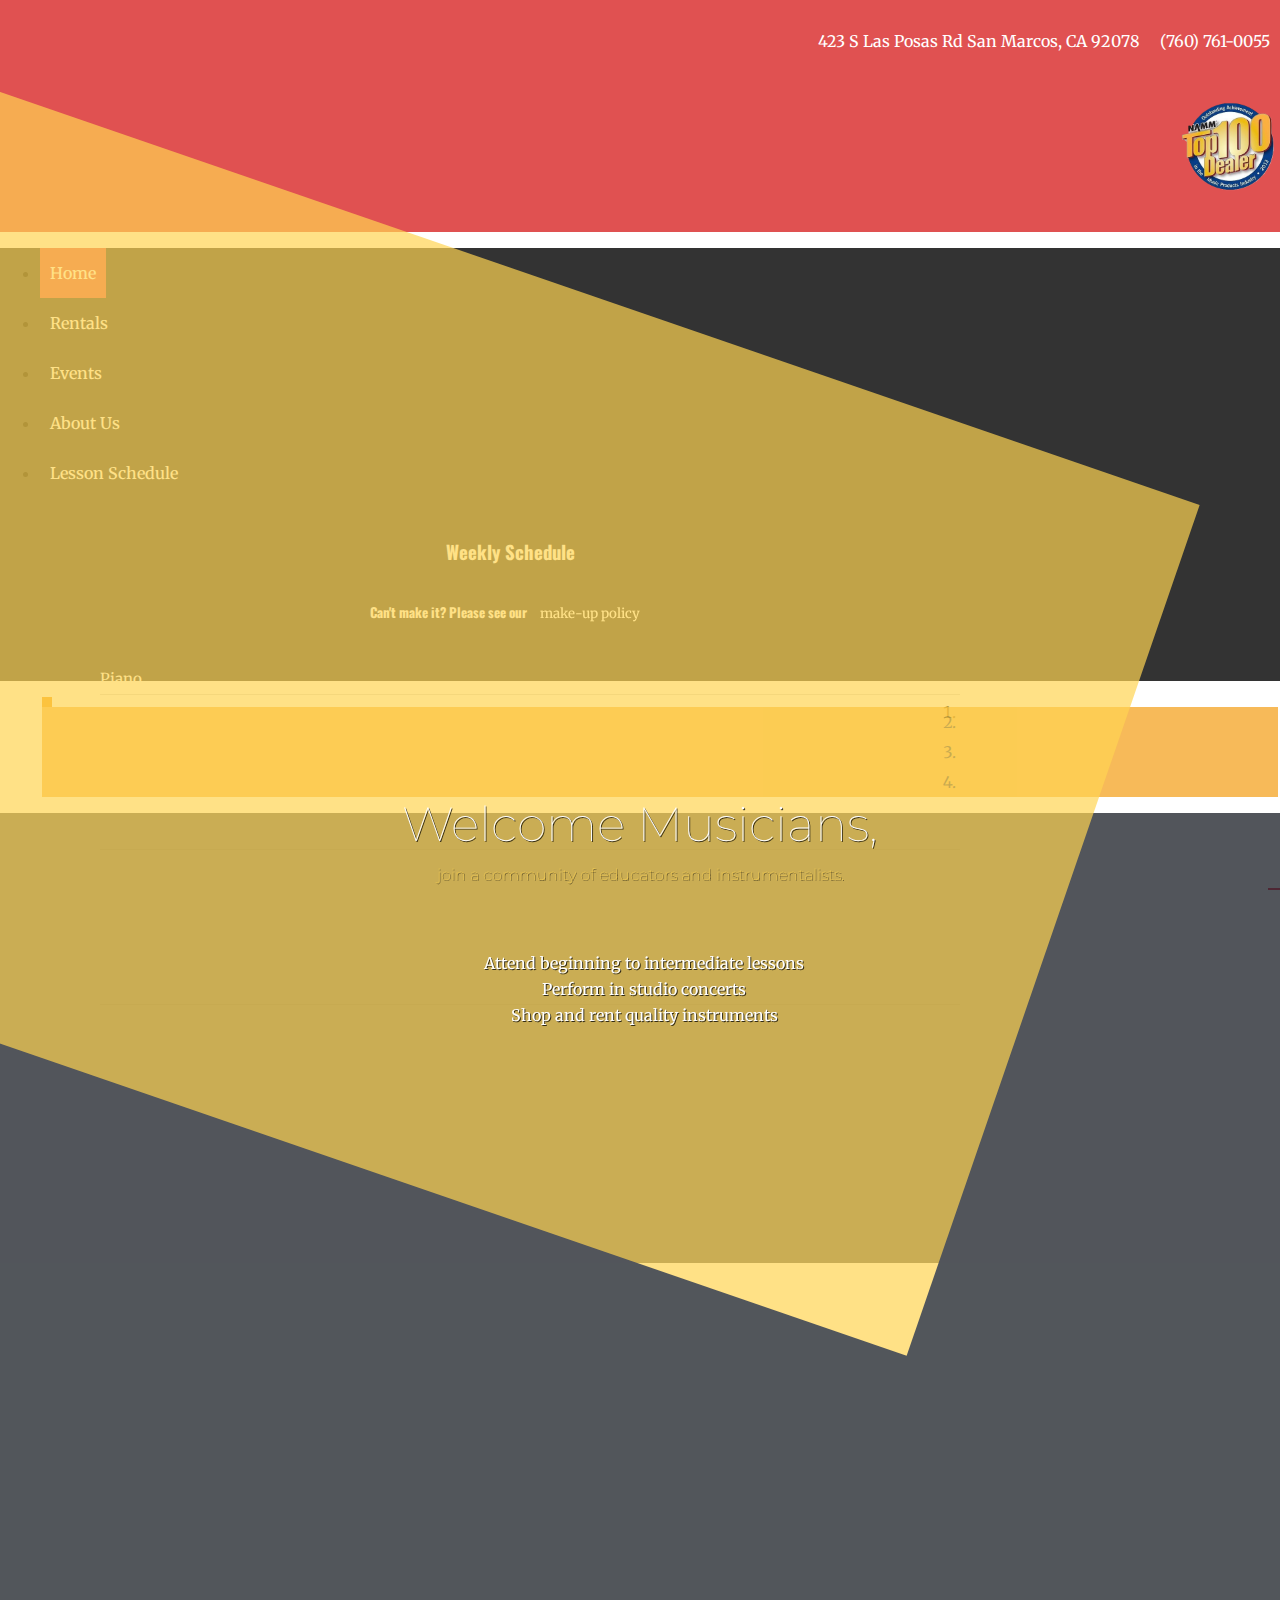
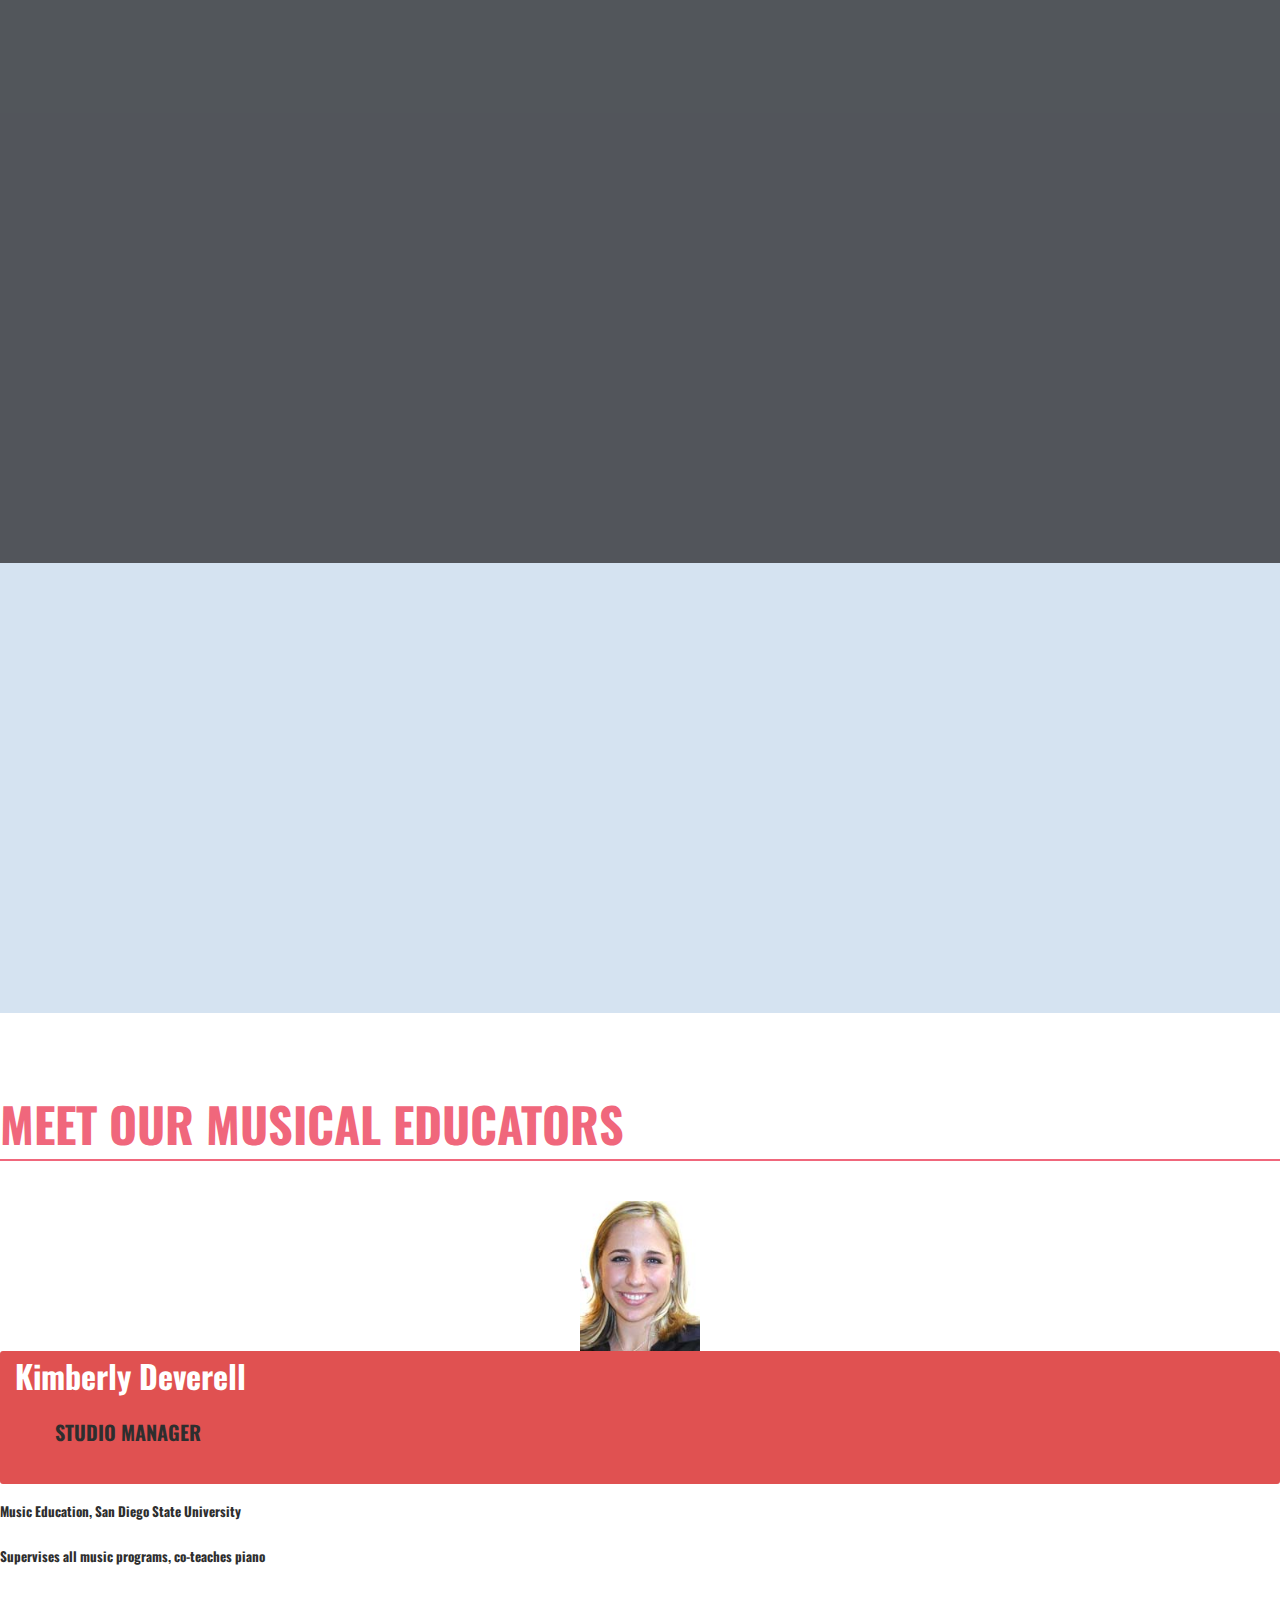
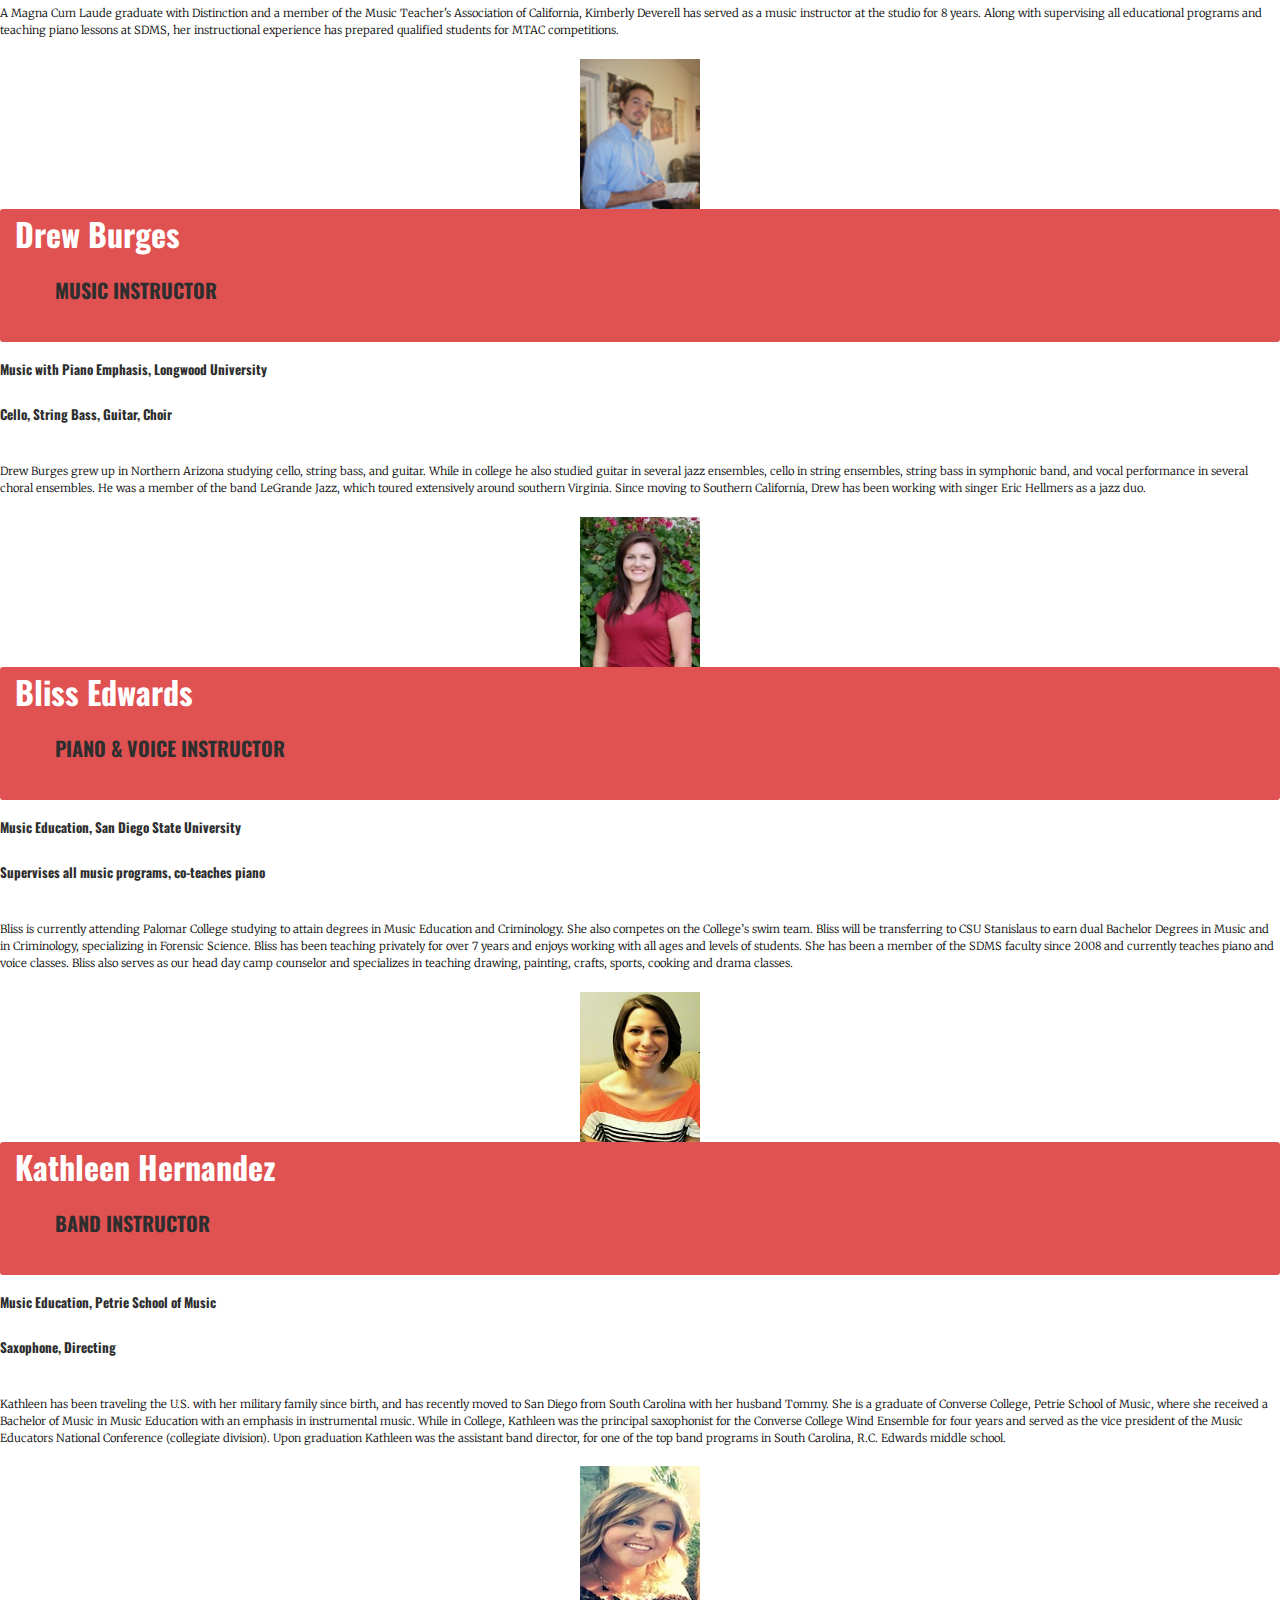
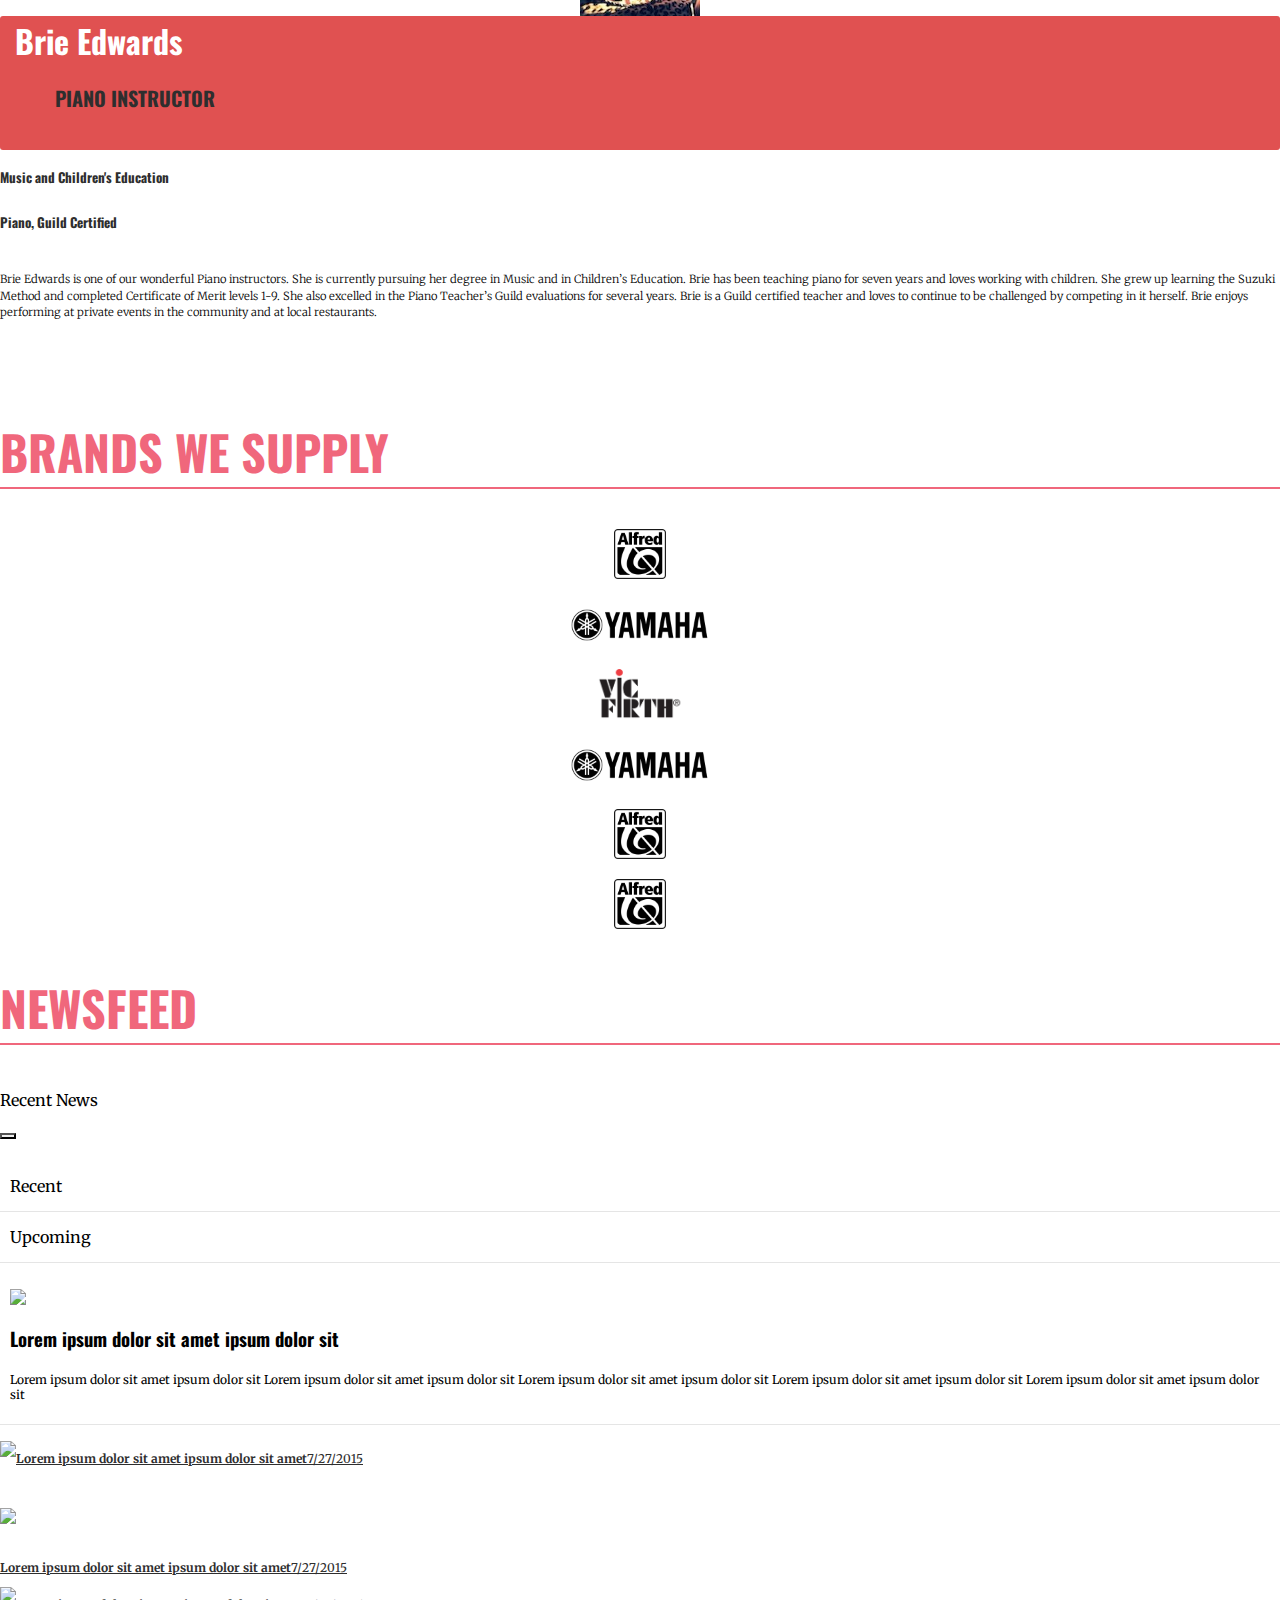
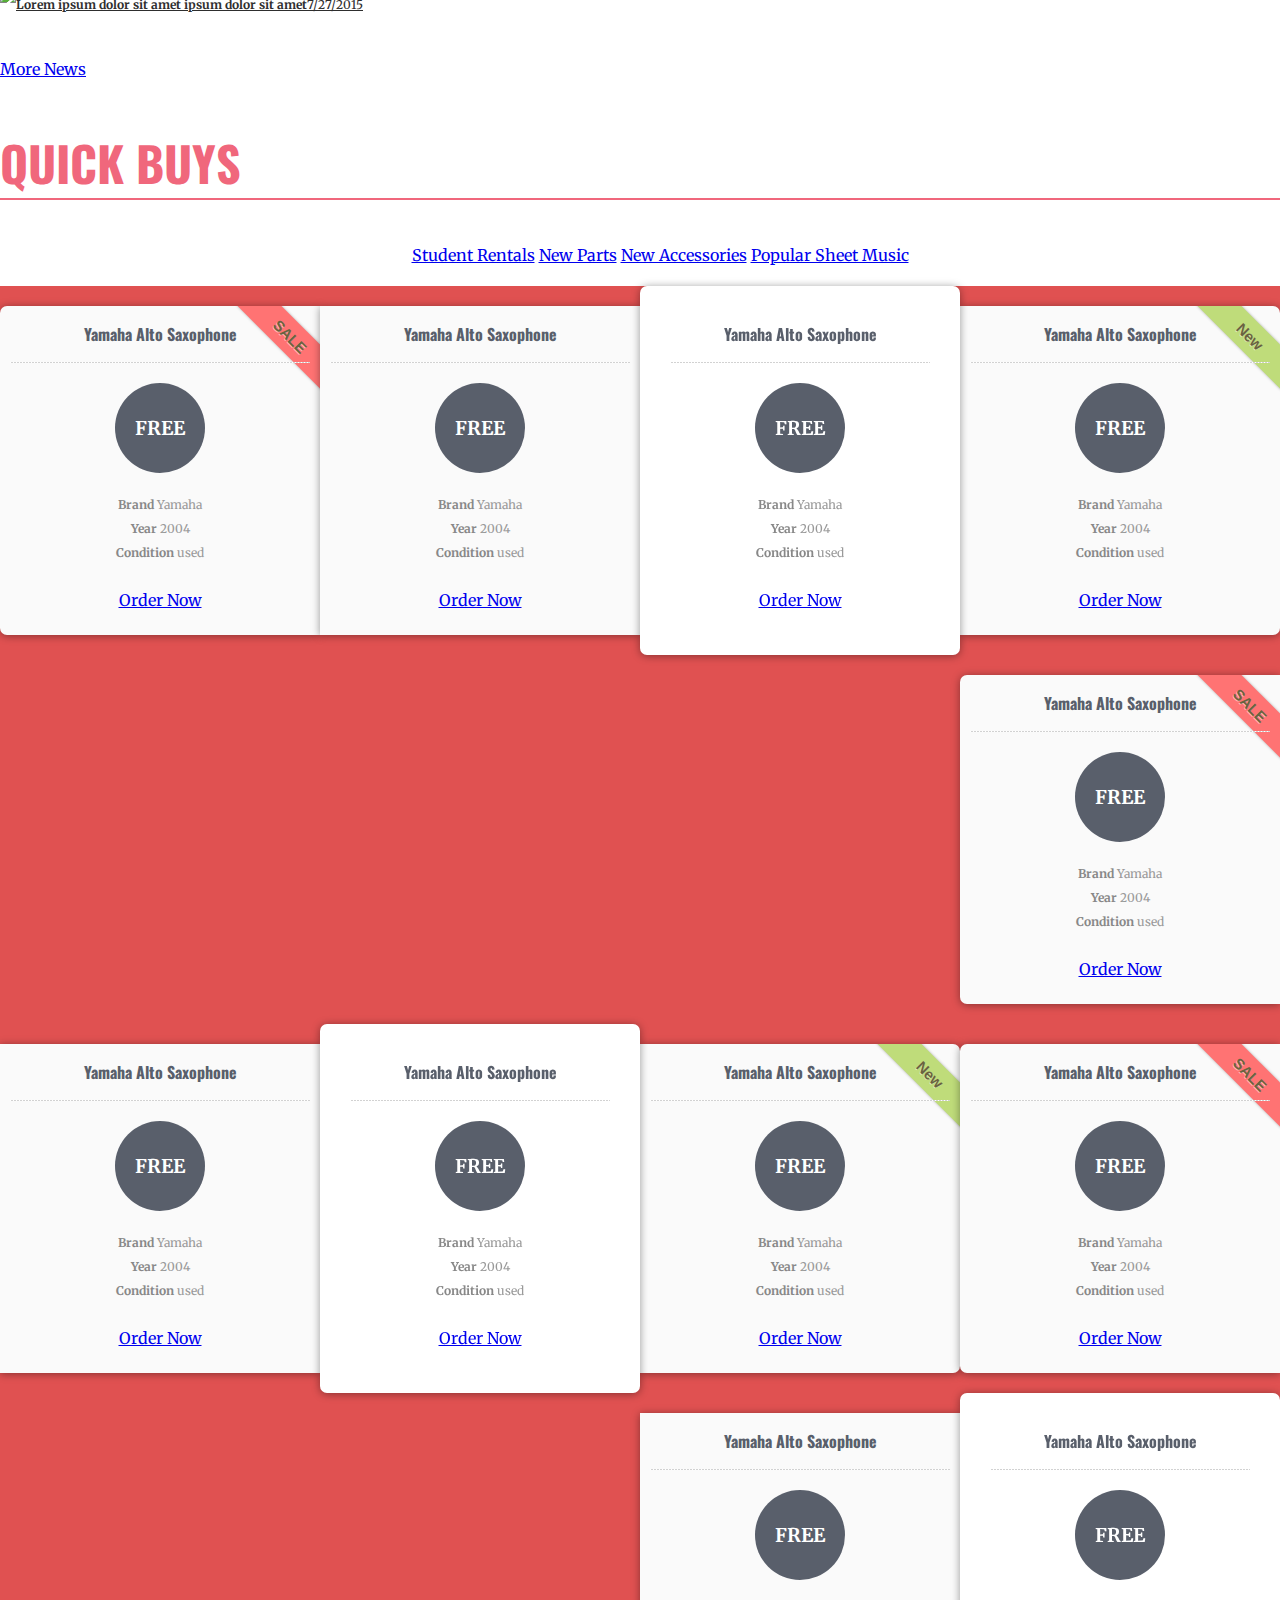
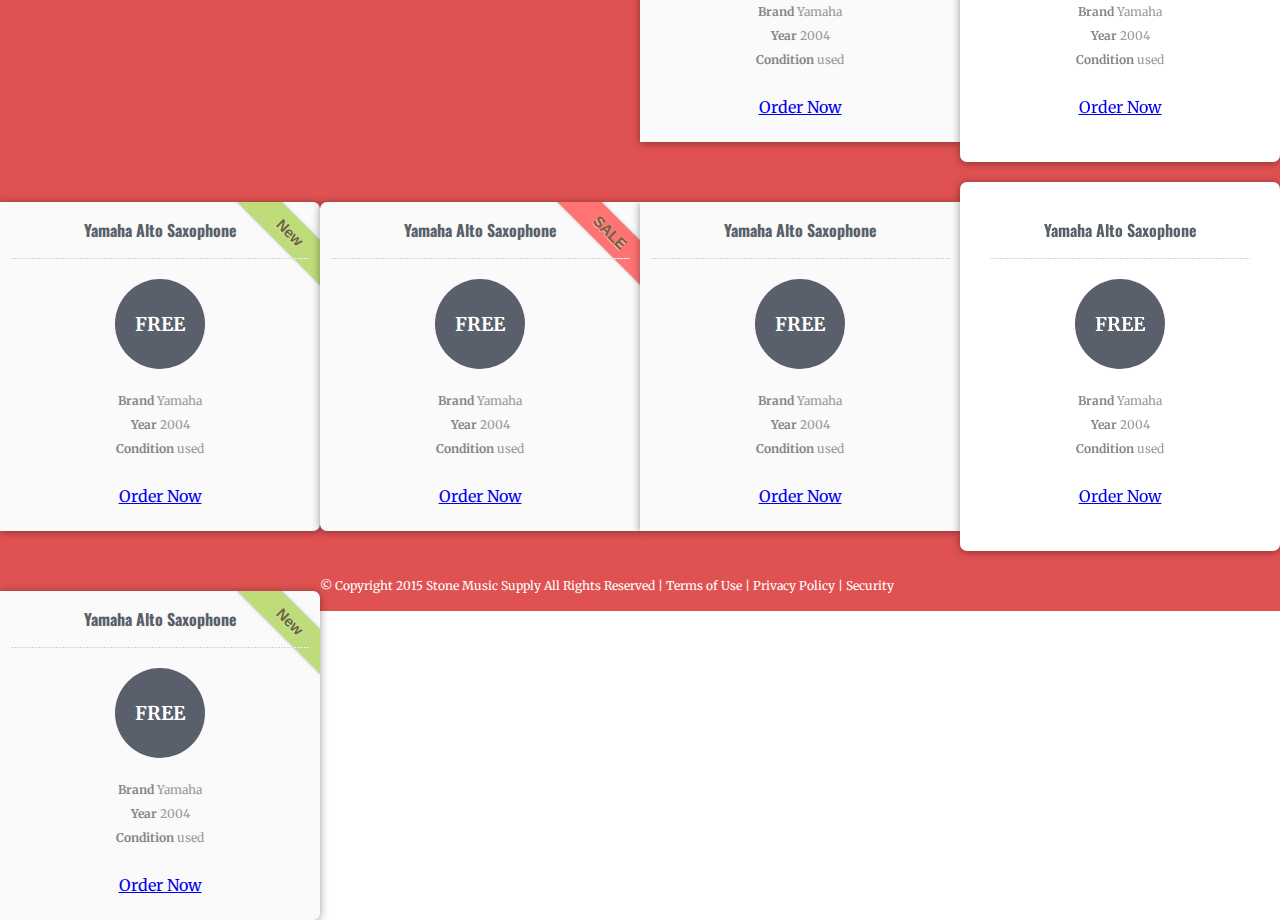
==== index.html @ 26d6b482 "educator responsiveness" ====
<!DOCTYPE html>
<html>
<head>
    <meta charset="utf-8" />
    <meta name="viewport" content="width=device-width, initial-scale=1, maximum-scale=1" />
    <meta name="description" content="" />
    <meta name="author" content="" />
    <!--[if IE]>
        <meta http-equiv="X-UA-Compatible" content="IE=edge,chrome=1">
        <![endif]-->
    <title>San Diego Music Supply</title>
    <!-- BOOTSTRAP CORE STYLE  -->
    <link href="css/bootstrap.css" rel="stylesheet" />
    <!-- FONT AWESOME ICONS  -->
    <link href="css/font-awesome.css" rel="stylesheet" />
    <!-- CUSTOM STYLE  -->
    <link href="css/style.css" rel="stylesheet" />
    <link href="css/main.css" rel="stylesheet"/>
    <link href='http://fonts.googleapis.com/css?family=Oswald|Merriweather:400,900,700,300,300italic' rel='stylesheet' type='text/css'>
     <!-- HTML5 Shiv and Respond.js for IE8 support of HTML5 elements and media queries -->
    <!-- WARNING: Respond.js doesn't work if you view the page via file:// -->
    <!--[if lt IE 9]>
        <script src="https://oss.maxcdn.com/libs/html5shiv/3.7.0/html5shiv.js"></script>
        <script src="https://oss.maxcdn.com/libs/respond.js/1.4.2/respond.min.js"></script>
    <![endif]-->
</head>
<body>
    <header>
        <div class="container">
            <div class="row">
                <div class="col-md-12 topnav">
                    <p>423 S Las Posas Rd San Marcos, CA 92078 &nbsp;&nbsp;&nbsp;&nbsp;(760) 761-0055</p>
                </div>

            </div>
        </div>
    </header>
    <!-- HEADER END-->
    <div class="navbar navbar-inverse set-radius-zero">
        <div class="container">
            <div class="navbar-header">
                <button type="button" class="navbar-toggle collapsed" data-toggle="collapse" data-target=".navbar-collapse">
                    <span class="icon-bar"></span>
                    <span class="icon-bar"></span>
                    <span class="icon-bar"></span>
                </button>
                <a class="navbar-brand text-center" href="index.html">Stone<br> Music Supply </a>
                <a class="navbar-brand mobile" href="index.html">Stone Music Supply</a>
            </div>
                <img src="img/top100.png" class="top100"/>
        </div>
    </div>
    <!-- LOGO HEADER END-->
    <section class="menu-section" data-spy="affix" data-offset-top="900">
        <div class="container">
            <div class="row">
                <div class="col-md-12">
                    <div class="navbar-collapse collapse ">
                        <ul id="menu-top" class="nav navbar-nav navbar-right">
                            <li><a class="menu-top-active" href="index.html">Home</a></li>
                            <li><a href="">Rentals</a></li>
                            <li><a href="">Events</a></li>
                             <li><a href="about.html">About Us</a></li>
                            <li id="scheduleLink" class="dropdown"><a href="" class="dropdown-toggle" data-toggle="dropdown">Lesson Schedule</a>
                              <ul class="dropdown-menu mega-menu">
                                <h3>Weekly Schedule</h3>
                                <h5>Can't make it? Please see our <span><a href="">make-up policy</a></h5>
                                  <li class="col-md-4 col-sm-6 col-xs-6">
                                  <ul>
                                      <li class="nav-header">Piano</li>
                                      <li>Monday: 3:00-4:00pm, 4:00-5:00pm</li>
                                      <li>Monday: 3:00-4:00pm, 4:00-5:00pm</li>
                                      <li>Monday: 3:00-4:00pm, 4:00-5:00pm</li>
                                      <li>Monday: 3:00-4:00pm, 4:00-5:00pm</li>
                                      <li>Monday: 3:00-4:00pm, 4:00-5:00pm</li>
                                      <li>Monday: 3:00-4:00pm, 4:00-5:00pm</li>
                                      <li>Monday: 3:00-4:00pm, 4:00-5:00pm</li>
                                  </ul>
                                  </li>    
                          
                                  <li class="col-md-4 col-sm-6 col-xs-6">
                                  <ul>
                                      <li class="nav-header">Piano</li>
                                      <li>Monday: 3:00-4:00pm, 4:00-5:00pm</li>
                                      <li>Monday: 3:00-4:00pm, 4:00-5:00pm</li>
                                      <li>Monday: 3:00-4:00pm, 4:00-5:00pm</li>
                                      <li>Monday: 3:00-4:00pm, 4:00-5:00pm</li>
                                      <li>Monday: 3:00-4:00pm, 4:00-5:00pm</li>
                                      <li>Monday: 3:00-4:00pm, 4:00-5:00pm</li>
                                      <li>Monday: 3:00-4:00pm, 4:00-5:00pm</li>
                                  </ul>
                                  </li> 

                                  <li class="col-md-4 col-sm-6 col-xs-6">
                                  <ul>
                                      <li class="nav-header">Piano</li>
                                      <li>Monday: 3:00-4:00pm, 4:00-5:00pm</li>
                                      <li>Monday: 3:00-4:00pm, 4:00-5:00pm</li>
                                      <li>Monday: 3:00-4:00pm, 4:00-5:00pm</li>
                                      <li>Monday: 3:00-4:00pm, 4:00-5:00pm</li>
                                      <li>Monday: 3:00-4:00pm, 4:00-5:00pm</li>
                                      <li>Monday: 3:00-4:00pm, 4:00-5:00pm</li>
                                      <li>Monday: 3:00-4:00pm, 4:00-5:00pm</li>
                                  </ul>
                                  </li> 
                                
                              </ul><!-- dropdown-menu -->
                            </li>
                        </ul>
                    </div>
                </div>

            </div>
        </div>
    </section>
    <!-- MENU SECTION END-->
    <!-- CAROUSEL  -->
    <div class="carousel fade-carousel slide" data-ride="carousel" data-interval="4000" id="bs-carousel">
      <!-- Overlay -->
      <!-- <div class="overlay"></div> -->

      <!-- Indicators -->
      <ol class="carousel-indicators">
        <li data-target="#bs-carousel" data-slide-to="0" class="active"></li>
        <li data-target="#bs-carousel" data-slide-to="1"></li>
        <li data-target="#bs-carousel" data-slide-to="2"></li>
        <li data-target="#bs-carousel" data-slide-to="3"></li>
      </ol>
      
      <!-- Wrapper for slides -->
      <div class="carousel-inner">
        <div class="item slides active">
          <div class="overlay"></div>
          <div class="slide-1"></div>
          <div class="hero">
            <hgroup class="we">
              <h1>Welcome Musicians,</h1>
              <h4>join a community of educators and instrumentalists.</h4><br>
              <div class="welcome">
                <p><span class="glyphicon glyphicon-menu-right"></span>&nbsp;&nbsp;Attend beginning to intermediate lessons</p>
                <p><span class="glyphicon glyphicon-menu-right"></span>&nbsp;&nbsp;Perform in studio concerts</p>
                <p><span class="glyphicon glyphicon-menu-right"></span>&nbsp;&nbsp;Shop and rent quality instruments</p>
              </div>
            </hgroup>
          </div>
        </div>

        <div class="item slides">
          <div class="overlay"><div class="overlay2"></div> </div>

          <div class="slide-3"></div>
          <div class="hero">        
            <hgroup>
                <br>
                <h1 id="quality">Quality Products<br>& Services</h1>  
                <div>
                  <p class="quality"><span class="glyphicon glyphicon-menu-right"></span>&nbsp;&nbsp;Beginner to Professional Instruments</p>
                  <p class="quality"><span class="glyphicon glyphicon-menu-right"></span>&nbsp;&nbsp;Hundreds of Parts, Accessories, and Sheet Music</p>
                  <p class="quality"><span class="glyphicon glyphicon-menu-right"></span>&nbsp;&nbsp;Repair Services</p>
                  <p class="quality"><span class="glyphicon glyphicon-menu-right"></span>&nbsp;&nbsp;Group and Private Lessons</p>
                </div>
            </hgroup>
            <!-- <button class="btn btn-hero btn-lg btn-shop" role="button" href="https://www.reedsforless.com/">Shop</button> -->
          </div>
        </div>

        <div class="item slides">
          <div class="overlay"></div>
          <div class="slide-2"></div>
          <div class="hero">        
            <hgroup>
                <h1 id ="started">Let's Get You Started</h1>        
            </hgroup> 
            <div class="start-btn">      
              <button class="btn btn-hero btn-lg" role="button" href="#" id="yellow">New Products</button>
              <button class="btn btn-hero btn-lg" role="button" href="#" id="lt-red">Rentals</button>
              <button class="btn btn-hero btn-lg" role="button" href="#" id="blue">Lesson Schedule</button>
            </div>
          </div>
        </div>

        <div class="item slides">
          <div class="slide-4"></div>
          <div class="hero">        
            <hgroup>
                <div class="through"><span>Join a Group</span></div>
                <h4 id="pace">excel at your own pace</h4>

            </hgroup>       
            <div class="row tuition-rate">
                <div class="col-md-3 col-sm-3 col-xs-6 tuition-blurb"><h4>1 class/wk - <span class="red">$95/month</span></h4>
                </div>
                <div class="col-md-3 col-sm-3 col-xs-6 tuition-blurb"><h4>2 classes/wk - <span class="red">$180/month</span></h4>
                </div>
                <div class="col-md-3 col-sm-3 col-xs-6 tuition-blurb"><h4>3 classes/wk - <span class="red">$265/month</span></h4>
                </div>
                <div class="col-md-3 col-sm-3 col-xs-6 tuition-blurb"><h4>4 classes/wk - <span class="red">$250/month</span></h4>
                </div>
            </div>
            <p class="red">**Siblings take $5.00 off tuition rates**</p>
          </div>
        </div>

    </div>


    <section class="educators">
      <div class="container">
        <h4 class="page-head-line">Meet Our Musical Educators</h4>
        <div class="row">
          <div class="edu-item col-md-4 col-sm-6 col-xs-12">
              <img class="edu thumbnail" href="" alt="kimberly" src="img/kimberly.jpg"/>
              <div class="caption">
                <div class="edu-headline">
                  <h1>Kimberly Deverell</h1>
                  <h4 class="small">STUDIO MANAGER</h4>
                </div>
                <div class="edu-blurb container">
                  <span class="glyphicon glyphicon-education pull-left" aria-hidden="true"></span>
                  <div class="pull-right">
                    <h5 class="uni-title"> Music Education, San Diego State University</h5>
                  </div>
                  <br><br>
                  <span class="glyphicon glyphicon-music" aria-hidden="true"></span> 
                  <div class="pull-right">
                    <h5 class="uni-title">Supervises all music programs, co-teaches piano</h5>
                  </div>
                    <br><br>
                </div>
                <blockquote>
                  <p class="edu-des"> A Magna Cum Laude graduate with Distinction and a member of the Music Teacher's Association of California, Kimberly Deverell has served as a music instructor at the studio for 8 years. Along with supervising all educational programs and teaching piano lessons at SDMS, her instructional experience has prepared qualified students for MTAC competitions.</p>
                </blockquote>
              </div>
            </div>
          <div class="edu-item col-md-4 col-sm-6 col-xs-12">
            <img class="edu thumbnail" href="" alt="drew" src="img/drew.jpg"/>
              <div class="caption">
                <div class="edu-headline">
                  <h1>Drew Burges</h1>
                  <h4 class="small"> MUSIC INSTRUCTOR</h4>
                </div>
                <div class="edu-blurb container">
                  <span class="glyphicon glyphicon-education pull-left" aria-hidden="true"></span>
                  <div class="pull-right">
                    <h5 class="uni-title"> Music with Piano Emphasis, Longwood University</h5>
                  </div>
                  <br><br>
                  <span class="glyphicon glyphicon-music" aria-hidden="true"></span> 
                  <div class="pull-right">
                    <h5 class="uni-title">Cello, String Bass, Guitar, Choir</h5>
                  </div>
                    <br><br>
                </div>               
                <blockquote>
                  <p class="edu-des">Drew Burges grew up in Northern Arizona studying cello, string bass, and guitar. While in college he also studied guitar in several jazz ensembles, cello in string ensembles, string bass in symphonic band, and vocal performance in several choral ensembles. He was a member of the band LeGrande Jazz, which toured extensively around southern Virginia. Since moving to Southern California, Drew has been working with singer Eric Hellmers as a jazz duo.</p>
                </blockquote>
              </div>
          </div>
          <div class="edu-item col-md-4 col-sm-6 col-xs-12">
            <img class="edu thumbnail" href="" alt="bliss" src="img/bliss.jpg"/>
              <div class="caption">
                <div class="edu-headline">
                  <h1>Bliss Edwards</h1>
                  <h4 class="small">PIANO & VOICE INSTRUCTOR</h4>
                </div>
                <div class="edu-blurb container">
                  <span class="glyphicon glyphicon-education pull-left" aria-hidden="true"></span>
                  <div class="pull-right">
                    <h5 class="uni-title"> Music Education, San Diego State University</h5>
                  </div>
                  <br><br>
                  <span class="glyphicon glyphicon-music" aria-hidden="true"></span> 
                  <div class="pull-right">
                    <h5 class="uni-title">Supervises all music programs, co-teaches piano</h5>
                  </div>
                    <br><br>
                </div>
                <blockquote>
                  <p class="edu-des">Bliss is currently attending Palomar College studying to attain degrees in Music Education and Criminology. She also competes on the College’s swim team. Bliss will be transferring to CSU Stanislaus to earn dual Bachelor Degrees in Music and in Criminology, specializing in Forensic Science. Bliss has been teaching privately for over 7 years and enjoys working with all ages and levels of students. She has been a member of the SDMS faculty since 2008 and currently teaches piano and voice classes. Bliss also serves as our head day camp counselor and specializes in teaching drawing, painting, crafts, sports, cooking and drama classes.</p>
                </blockquote>
              </div>      
          </div>
          <div class="edu-item col-md-4 col-md-offset-2 col-sm-6 col-xs-12">
            <img class="edu thumbnail" href="" alt="kathleen" src="img/kathleen.jpg"/>
              <div class="caption">
                <div class="edu-headline">
                  <h1>Kathleen Hernandez</h1>
                  <h4 class="small"> BAND INSTRUCTOR</h4>
                </div>
                <div class="edu-blurb container">
                  <span class="glyphicon glyphicon-education pull-left" aria-hidden="true"></span>
                  <div class="pull-right">
                    <h5 class="uni-title"> Music Education, Petrie School of Music</h5>
                  </div>
                  <br><br>
                  <span class="glyphicon glyphicon-music" aria-hidden="true"></span> 
                  <div class="pull-right">
                    <h5 class="uni-title">Saxophone, Directing</h5>
                  </div>
                    <br><br>
                </div>
                <blockquote>
                  <p class="edu-des">Kathleen has been traveling the U.S. with her military family since birth, and has recently moved to San Diego from South Carolina with her husband Tommy. She is a graduate of Converse College, Petrie School of Music, where she received a Bachelor of Music in Music Education with an emphasis in instrumental music. While in College, Kathleen was the principal saxophonist for the Converse College Wind Ensemble for four years and served as the vice president of the Music Educators National Conference (collegiate division). Upon graduation Kathleen was the assistant band director, for one of the top band programs in South Carolina, R.C. Edwards middle school.</p>
                </blockquote>
              </div>          
          </div>
          <div class="edu-item col-md-4 col-sm-6 col-xs-12">
            <img class="edu thumbnail" href="" alt="brie" src="img/brie.jpg"/>
              <div class="caption">
                <div class="edu-headline">
                  <h1>Brie Edwards</h1>
                  <h4 class="small"> PIANO INSTRUCTOR</h4>
                </div>
                <div class="edu-blurb container">
                  <span class="glyphicon glyphicon-education pull-left" aria-hidden="true"></span>
                  <div class="pull-right">
                    <h5 class="uni-title"> Music and Children's Education</h5>
                  </div>
                  <br><br>
                  <span class="glyphicon glyphicon-music" aria-hidden="true"></span> 
                  <div class="pull-right">
                    <h5 class="uni-title">Piano, Guild Certified</h5>
                  </div>
                    <br><br>
                </div>
                <blockquote>
                  <p class="edu-des">Brie Edwards is one of our wonderful Piano instructors. She is currently pursuing her degree in Music and in Children’s Education. Brie has been teaching piano for seven years and loves working with children. She grew up learning the Suzuki Method and completed Certificate of Merit levels 1-9. She also excelled in the Piano Teacher’s Guild evaluations for several years. Brie is a Guild certified teacher and loves to continue to be challenged by competing in it herself. Brie enjoys performing at private events in the community and at local restaurants.</p>
                </blockquote>
              </div>           
          </div>
        </div>
      </div>
    </section>

    <section class="brands container">
      <h4 class="page-head-line">Brands We Supply</h4>
      <div class="row">
        <div class="col-md-2 col-sm-4 col-xs-6"><img src="img/alfred.jpg" class="brand"/></div>
        <div class="col-md-2 col-sm-4 col-xs-6"><img src="img/yamaha.png" class="brand"/></div>
        <div class="col-md-2 col-sm-4 col-xs-6"><img src="img/vic.png" class="brand"/></div>
        <div class="col-md-2 col-sm-4 col-xs-6"><img src="img/yamaha.png" class="brand"/></div>
        <div class="col-md-2 col-sm-4 col-xs-6"><img src="img/alfred.jpg" class="brand"/></div>
        <div class="col-md-2 col-sm-4 col-xs-6"><img src="img/alfred.jpg" class="brand"/></div>
      </div>
    </section>

    <section class="newsfeed container">
      <h4 class="page-head-line">Newsfeed</h4>
                <div class="col-md-6">
                      <div class="notice-board">
                        <div class="panel panel-default">
                            <div class="panel-heading"> Recent News
                                <div class="pull-right" >
                                    <div class="dropdown">
                                        <button class="btn btn-success dropdown-toggle btn-xs" type="button" id="dropdownMenu1" data-toggle="dropdown" aria-expanded="true">
                                          <span class="glyphicon glyphicon-cog"></span>
                                          <span class="caret"></span>
                                        </button>
                                        <ul class="dropdown-menu" role="menu" aria-labelledby="dropdownMenu1">
                                          <li role="presentation"><a role="menuitem" tabindex="-1" href="#">Recent</a></li>
                                          <li role="presentation"><a role="menuitem" tabindex="-1" href="#">Upcoming</a></li>
                                        </ul>
                                    </div>
                                </div>
                            </div>
                            <div class="panel-body">
                                <ul >
                                  <li>
                                    <img class="active-news thumbnail" src="http://www.trbimg.com/img-5374c267/turbine/chi-ugc-ugc-relatedphoto-d146-symphonic-band-wins-states-top-band-awa-2014-05-15/600"/>
                                    <div class="caption">
                                      <h3>Lorem ipsum dolor sit amet ipsum dolor sit</h3>
                                      <p class="news-caption">Lorem ipsum dolor sit amet ipsum dolor sit Lorem ipsum dolor sit amet ipsum dolor sit Lorem ipsum dolor sit amet ipsum dolor sit Lorem ipsum dolor sit amet ipsum dolor sit Lorem ipsum dolor sit amet ipsum dolor sit</p>
                                    </div>
                                  </li>
                                </ul>
                                    <div class="row">
                                    <div class="col-md-4">
                                      <img class="other-news thumbnail" src="http://www.trbimg.com/img-5374c267/turbine/chi-ugc-ugc-relatedphoto-d146-symphonic-band-wins-states-top-band-awa-2014-05-15/600"/>
                                    </div>
                                    <div class="col-md-8 news-item">
                                      <a href="#"><p class="small-headline">
                                      <strong class="small-headline">Lorem ipsum dolor sit amet ipsum dolor sit amet</strong><date class="pull-right">7/27/2015</date></p>
                                        </a>
                                    </div>
                                  </div>
                                    <div class="row">
                                    <div class="col-md-4">
                                      <img class="other-news thumbnail" src="http://www.trbimg.com/img-5374c267/turbine/chi-ugc-ugc-relatedphoto-d146-symphonic-band-wins-states-top-band-awa-2014-05-15/600"/>
                                    </div>
                                    <div class="col-md-8 news-item">
                                      <a href="#"><p  class="small-headline">
                                      <strong class="small-headline">Lorem ipsum dolor sit amet ipsum dolor sit amet</strong><date class="pull-right">7/27/2015</date>
                                        </a>
                                    </div>
                                  </div>
                                    <div class="row">
                                    <div class="col-md-4">
                                      <img class="other-news thumbnail" src="http://www.trbimg.com/img-5374c267/turbine/chi-ugc-ugc-relatedphoto-d146-symphonic-band-wins-states-top-band-awa-2014-05-15/600"/>
                                    </div>
                                    <div class="col-md-8 news-item">
                                      <a href="#"><p  class="small-headline">
                                      <strong>Lorem ipsum dolor sit amet ipsum dolor sit amet</strong><date class="pull-right">7/27/2015</date></p>
                                        </a>
                                    </div>
                                  </div>
                            </div>
                            <div class="panel-footer">
                                <a href="../events.html" class="btn btn-default btn-block"> <i class="glyphicon glyphicon-repeat"></i>More News</a>
                            </div>
                        </div>
                    </div>
    </section>


    <section class="rentals container">
      <h4 class="page-head-line">Quick Buys</h4>
          <div class="col-md-12 col-sm-">
            <div class="nav-center">
              <ul class="nav nav-tabs">
                <li class="active"><a href="#rental-tab" data-toggle="tab">Student Rentals</a>
                </li>
                <li class=""><a href="#parts-tab" data-toggle="tab">New Parts</a>
                </li>
                <li class=""><a href="#acc-tab" data-toggle="tab">New Accessories</a>
                </li>
                <li class=""><a href="#sheet-tab" data-toggle="tab">Popular Sheet Music</a>
                </li>
              </ul>
            </div>
              <div class="tab-content">
                  <div class="tab-pane fade active in" id="rental-tab">
                      <div class="pricing-wrapper col-md-12">
                        <!-- Pricing Plan -->
                    <div class="pricing-plan">
                      <!-- Pricing Plan Ribbon -->
                      <div class="ribbon-wrapper">
                        <div class="price-ribbon ribbon-red">SALE</div>
                      </div>
                      <h2 class="pricing-plan-title">Yamaha Alto Saxophone</h2>
                      <p class="pricing-plan-price">FREE</p>
                      <!-- Pricing Plan Features -->
                      <ul class="pricing-plan-features">
                        <li><strong>Brand</strong> Yamaha</li>
                        <li><strong>Year</strong> 2004</li>
                        <li><strong>Condition</strong> used</li>
                      </ul>
                      <a href="index.html" class="btn">Order Now</a>
                    </div>
                    <!-- End Pricing Plan -->
                      <div class="pricing-plan">
                      <h2 class="pricing-plan-title">Yamaha Alto Saxophone</h2>
                      <p class="pricing-plan-price">FREE</p>
                      <!-- Pricing Plan Features -->
                      <ul class="pricing-plan-features">
                        <li><strong>Brand</strong> Yamaha</li>
                        <li><strong>Year</strong> 2004</li>
                        <li><strong>Condition</strong> used</li>
                      </ul>
                      <a href="index.html" class="btn">Order Now</a>
                      </div>
                      <!-- Promoted Pricing Plan -->
                      <div class="pricing-plan pricing-plan-promote">
                      <h2 class="pricing-plan-title">Yamaha Alto Saxophone</h2>
                      <p class="pricing-plan-price">FREE</p>
                      <!-- Pricing Plan Features -->
                      <ul class="pricing-plan-features">
                        <li><strong>Brand</strong> Yamaha</li>
                        <li><strong>Year</strong> 2004</li>
                        <li><strong>Condition</strong> used</li>
                      </ul>
                      <a href="index.html" class="btn">Order Now</a>
                      </div>
                      <div class="pricing-plan">
                        <!-- Pricing Plan Ribbon -->
                      <div class="ribbon-wrapper">
                        <div class="price-ribbon ribbon-green">New</div>
                      </div>
                      <h2 class="pricing-plan-title">Yamaha Alto Saxophone</h2>
                      <p class="pricing-plan-price">FREE</p>
                      <!-- Pricing Plan Features -->
                      <ul class="pricing-plan-features">
                        <li><strong>Brand</strong> Yamaha</li>
                        <li><strong>Year</strong> 2004</li>
                        <li><strong>Condition</strong> used</li>
                      </ul>
                      <a href="index.html" class="btn">Order Now</a>
                      </div>
                      </div>
                  </div>
                  <div class="tab-pane fade" id="parts-tab">
                      <div class="pricing-wrapper col-md-12">
                        <!-- Pricing Plan -->
                    <div class="pricing-plan">
                      <!-- Pricing Plan Ribbon -->
                      <div class="ribbon-wrapper">
                        <div class="price-ribbon ribbon-red">SALE</div>
                      </div>
                      <h2 class="pricing-plan-title">Yamaha Alto Saxophone</h2>
                      <p class="pricing-plan-price">FREE</p>
                      <!-- Pricing Plan Features -->
                      <ul class="pricing-plan-features">
                        <li><strong>Brand</strong> Yamaha</li>
                        <li><strong>Year</strong> 2004</li>
                        <li><strong>Condition</strong> used</li>
                      </ul>
                      <a href="index.html" class="btn">Order Now</a>
                    </div>
                    <!-- End Pricing Plan -->
                      <div class="pricing-plan">
                      <h2 class="pricing-plan-title">Yamaha Alto Saxophone</h2>
                      <p class="pricing-plan-price">FREE</p>
                      <!-- Pricing Plan Features -->
                      <ul class="pricing-plan-features">
                        <li><strong>Brand</strong> Yamaha</li>
                        <li><strong>Year</strong> 2004</li>
                        <li><strong>Condition</strong> used</li>
                      </ul>
                      <a href="index.html" class="btn">Order Now</a>
                      </div>
                      <!-- Promoted Pricing Plan -->
                      <div class="pricing-plan pricing-plan-promote">
                      <h2 class="pricing-plan-title">Yamaha Alto Saxophone</h2>
                      <p class="pricing-plan-price">FREE</p>
                      <!-- Pricing Plan Features -->
                      <ul class="pricing-plan-features">
                        <li><strong>Brand</strong> Yamaha</li>
                        <li><strong>Year</strong> 2004</li>
                        <li><strong>Condition</strong> used</li>
                      </ul>
                      <a href="index.html" class="btn">Order Now</a>
                      </div>
                      <div class="pricing-plan">
                        <!-- Pricing Plan Ribbon -->
                      <div class="ribbon-wrapper">
                        <div class="price-ribbon ribbon-green">New</div>
                      </div>
                      <h2 class="pricing-plan-title">Yamaha Alto Saxophone</h2>
                      <p class="pricing-plan-price">FREE</p>
                      <!-- Pricing Plan Features -->
                      <ul class="pricing-plan-features">
                        <li><strong>Brand</strong> Yamaha</li>
                        <li><strong>Year</strong> 2004</li>
                        <li><strong>Condition</strong> used</li>
                      </ul>
                      <a href="index.html" class="btn">Order Now</a>
                      </div>
                      </div>
                  </div>
                  <div class="tab-pane fade" id="acc-tab">
                      <div class="pricing-wrapper col-md-12">
                        <!-- Pricing Plan -->
                    <div class="pricing-plan">
                      <!-- Pricing Plan Ribbon -->
                      <div class="ribbon-wrapper">
                        <div class="price-ribbon ribbon-red">SALE</div>
                      </div>
                      <h2 class="pricing-plan-title">Yamaha Alto Saxophone</h2>
                      <p class="pricing-plan-price">FREE</p>
                      <!-- Pricing Plan Features -->
                      <ul class="pricing-plan-features">
                        <li><strong>Brand</strong> Yamaha</li>
                        <li><strong>Year</strong> 2004</li>
                        <li><strong>Condition</strong> used</li>
                      </ul>
                      <a href="index.html" class="btn">Order Now</a>
                    </div>
                    <!-- End Pricing Plan -->
                      <div class="pricing-plan">
                      <h2 class="pricing-plan-title">Yamaha Alto Saxophone</h2>
                      <p class="pricing-plan-price">FREE</p>
                      <!-- Pricing Plan Features -->
                      <ul class="pricing-plan-features">
                        <li><strong>Brand</strong> Yamaha</li>
                        <li><strong>Year</strong> 2004</li>
                        <li><strong>Condition</strong> used</li>
                      </ul>
                      <a href="index.html" class="btn">Order Now</a>
                      </div>
                      <!-- Promoted Pricing Plan -->
                      <div class="pricing-plan pricing-plan-promote">
                      <h2 class="pricing-plan-title">Yamaha Alto Saxophone</h2>
                      <p class="pricing-plan-price">FREE</p>
                      <!-- Pricing Plan Features -->
                      <ul class="pricing-plan-features">
                        <li><strong>Brand</strong> Yamaha</li>
                        <li><strong>Year</strong> 2004</li>
                        <li><strong>Condition</strong> used</li>
                      </ul>
                      <a href="index.html" class="btn">Order Now</a>
                      </div>
                      <div class="pricing-plan">
                        <!-- Pricing Plan Ribbon -->
                      <div class="ribbon-wrapper">
                        <div class="price-ribbon ribbon-green">New</div>
                      </div>
                      <h2 class="pricing-plan-title">Yamaha Alto Saxophone</h2>
                      <p class="pricing-plan-price">FREE</p>
                      <!-- Pricing Plan Features -->
                      <ul class="pricing-plan-features">
                        <li><strong>Brand</strong> Yamaha</li>
                        <li><strong>Year</strong> 2004</li>
                        <li><strong>Condition</strong> used</li>
                      </ul>
                      <a href="index.html" class="btn">Order Now</a>
                      </div>
                      </div>
                  </div>
                  <div class="tab-pane fade" id="sheet-tab">
                      <div class="pricing-wrapper col-md-12">
                        <!-- Pricing Plan -->
                    <div class="pricing-plan">
                      <!-- Pricing Plan Ribbon -->
                      <div class="ribbon-wrapper">
                        <div class="price-ribbon ribbon-red">SALE</div>
                      </div>
                      <h2 class="pricing-plan-title">Yamaha Alto Saxophone</h2>
                      <p class="pricing-plan-price">FREE</p>
                      <!-- Pricing Plan Features -->
                      <ul class="pricing-plan-features">
                        <li><strong>Brand</strong> Yamaha</li>
                        <li><strong>Year</strong> 2004</li>
                        <li><strong>Condition</strong> used</li>
                      </ul>
                      <a href="index.html" class="btn">Order Now</a>
                    </div>
                    <!-- End Pricing Plan -->
                      <div class="pricing-plan">
                      <h2 class="pricing-plan-title">Yamaha Alto Saxophone</h2>
                      <p class="pricing-plan-price">FREE</p>
                      <!-- Pricing Plan Features -->
                      <ul class="pricing-plan-features">
                        <li><strong>Brand</strong> Yamaha</li>
                        <li><strong>Year</strong> 2004</li>
                        <li><strong>Condition</strong> used</li>
                      </ul>
                      <a href="index.html" class="btn">Order Now</a>
                      </div>
                      <!-- Promoted Pricing Plan -->
                      <div class="pricing-plan pricing-plan-promote">
                      <h2 class="pricing-plan-title">Yamaha Alto Saxophone</h2>
                      <p class="pricing-plan-price">FREE</p>
                      <!-- Pricing Plan Features -->
                      <ul class="pricing-plan-features">
                        <li><strong>Brand</strong> Yamaha</li>
                        <li><strong>Year</strong> 2004</li>
                        <li><strong>Condition</strong> used</li>
                      </ul>
                      <a href="index.html" class="btn">Order Now</a>
                      </div>
                      <div class="pricing-plan">
                        <!-- Pricing Plan Ribbon -->
                      <div class="ribbon-wrapper">
                        <div class="price-ribbon ribbon-green">New</div>
                      </div>
                      <h2 class="pricing-plan-title">Yamaha Alto Saxophone</h2>
                      <p class="pricing-plan-price">FREE</p>
                      <!-- Pricing Plan Features -->
                      <ul class="pricing-plan-features">
                        <li><strong>Brand</strong> Yamaha</li>
                        <li><strong>Year</strong> 2004</li>
                        <li><strong>Condition</strong> used</li>
                      </ul>
                      <a href="index.html" class="btn">Order Now</a>
                      </div>
                      </div>
                  </div>

          </div>
        </div>
    </section>


    <footer>
        <div class="container">
            <div class="row">
                <div class="col-md-4">
                </div>
                <div class="col-md-4">
                </div>
                <div class="col-md-4">
                </div>
            </div>
            <div class="row">
                <div class="col-md-12">
                    &copy; Copyright 2015 Stone Music Supply All Rights Reserved | <a href="terms.html"> Terms of Use</a> | <a href="#privacy">Privacy Policy</a> | <a href="#security">Security</a>
                </div>
            </div>
        </div>
    </footer>
    <!-- FOOTER SECTION END-->
    <!-- JAVASCRIPT AT THE BOTTOM TO REDUCE THE LOADING TIME  -->
    <!-- CORE JQUERY SCRIPTS -->
    <script src="js/jquery-1.11.1.js"></script>
    <!-- BOOTSTRAP SCRIPTS  -->
    <script src="js/bootstrap.js"></script>
    <script src="js/index.js"></script>
</body>
</html>
---- css/style.css ----
﻿
/*=============================================================
    Authour URL: www.designbootstrap.com
    
    http://www.designbootstrap.com/

    License: MIT

    http://opensource.org/licenses/MIT

    100% Free To use For Personal And Commercial Use.

    IN EXCHANGE JUST TELL PEOPLE ABOUT THIS WEBSITE
   
========================================================  */


/* =============================================================
   GENERAL STYLES
 ============================================================ */

@import url(http://fonts.googleapis.com/css?family=Roboto);
@import url(http://fonts.googleapis.com/css?family=Tinos|Hammersmith+One|Montserrat|Poiret+One|Montserrat+Subrayada);
 /* FREE GOOGLE FONT */

body {
    font-family: 'Merriweather', serif;
    line-height: 30px;
}

.set-radius-zero {
    border-radius: 0px;
    -moz-border-radius: 0px;
    -webkit-border-radius: 0px;
}

.content-wrapper {
    margin-top: 40px;
    min-height: 600px;
    padding-bottom: 60px;
}

.page-head-line {
    font-weight: 900;
    padding-bottom: 20px;
    border-bottom: 2px solid #F0677C;
    text-transform: uppercase;
    color: #F0677C;
    font-size: 3em;
    margin-bottom: 40px;
}

.btn {
    border-radius: 0px;
    -webkit-border-radius: 0px;
    -moz-border-radius: 0px;
}

.progress {
    height: 8px;
    border-radius: 0px;
    -webkit-border-radius: 0px;
    -moz-border-radius: 0px;
}
.login-icon {
    height: 60px;
width: 60px;
padding: 13px;
border-radius: 50%;
font-size: 30px;
margin-bottom: 20px;
color: #fff;
text-align: center;
cursor:pointer;
background-color:#F0677C;
-webkit-border-radius:50%;
    -moz-border-radius:50%;
}
/* =============================================================
   HEADER SECTION STYLES
 ============================================================ */
header {
    background-color: #E05151;
    color: #fff;
    padding: 10px;
    text-align: right;
}


/* =============================================================
   LOGO SECTION STYLES
 ============================================================ */
.left-div {
    padding-left: 30px;
    margin-top: 40px;
    margin-bottom: 30px;
}

.navbar-brand {
    width: 250px;
    padding-top: 30px;
}

.title-2 {
    color: #fff;
    font-family:  'Montserrat Subrayada', sans-serif;
    text-transform: uppercase;
    font-size: 3.5em;
    text-align: center;
    position: relative;
    bottom: 0;
}

/*.title-2 {
    font-family: 'Montserrat Subrayada', sans-serif;
    text-transform: none;
    letter-spacing: 2px;   
    font-size: .7em !important;
}*/

@media screen and (min-width: 768px){
    .navbar > .container .navbar-brand, .navbar > .container-fluid .navbar-brand {
        display: none;
    }
}

@media screen and (max-width: 768px){
    .title {
        display: none;
    }
}

/* USER SETTINGS DIV */
.user-settings-wrapper .nav > li > a {
    position: relative;
    display: block;
    padding: 15px 18px;
    border-radius: 50%;
    -webkit-border-radius: 50%;
    -moz-border-radius: 50%;
    height: 60px;
    width: 60px;
    background-color: #F0677C;
    color: #fff;
}

.user-settings-wrapper {
    margin-top: 10px;
}

    .user-settings-wrapper li {
        display: inline-block;
    }

    .user-settings-wrapper .dropdown-settings {
        width: 200px;
        padding: 10px;
    }

    .user-settings-wrapper .nav > li > a:hover,.user-settings-wrapper .nav > li > a:focus {
        text-decoration: none;
        background-color: #E05151!important;
    }

    .user-settings-wrapper img {
        height: 64px;
        width: 64px;
        border: 1px solid #000000;
    }

    .user-settings-wrapper .dropdown-menu {
        margin: 0px;
        border-radius: 0px!important;
        -moz-border-radius: 0px!important;
        -webkit-border-radius: 0px!important;
    }

    .user-settings-wrapper .btn {
        border-radius: 0px!important;
        -moz-border-radius: 0px!important;
        -webkit-border-radius: 0px!important;
    }

    .user-settings-wrapper .media-heading {
        padding-top: 10px;
    }

/* MENU LINKS SECTION*/

.menu-section {
    background-color: #333333;
}

#menu-top {
    display: block;
}


#menu-top a {
    color: #FFF;
    text-decoration: none;
    font-weight: 500;
    padding: 10px 10px 10px 10px;
    display: inline-block;
    position: relative;
    vertical-align: baseline;
    height: auto;

}

.menu-top-active {
    background-color: #E05151;
}

.menu-section .nav > li > a:hover,.menu-section .nav > li > a:focus {
    background-color: #F0677C!important;
}

.menu-section .dropdown-menu > li > a:hover,.menu-section .dropdown-menu > li > a:focus {
    background-color: #F0677C!important;
}

.navbar-inverse {
    background-color: #E05151;
    border-color: transparent;
}

.navbar-toggle {
    background-color: #F0677C;
    border: 1px solid #fff;
}

.navbar {
    margin-bottom: 0px;
}
/* =============================================================
   FOOTER SECTION STYLES
 ============================================================ */
footer {
    padding: 10px;
    color: #fff;
    font-size: 12px;
    background-color: #E05151;
}

    footer a, footer a:hover {
        color: #fff;
        text-decoration: none;
    }

/*==============================================
    DASHBOARD  STYLES    
 =============================================*/

/* DASHBOARD ICONS */

.bk-clr-one {
    background-color: #B9B739;
}

.bk-clr-two {
    background-color: #F94C4C;
}

.bk-clr-three {
    background-color: #119c7e;
}

.bk-clr-four {
    background-color: #b739b9;
}

.dashboard-div-icon {
    height: 75px;
    width: 75px;
    border: 2px solid #fff;
    padding: 20px;
    border-radius: 50%;
    -webkit-border-radius:50%;
    -moz-border-radius:50%;
    font-size: 30px;
    margin-bottom: 20px;
    color: #fff;
}

.dashboard-div-wrapper {
    border-radius: 5px;
    text-align: center;
    padding: 15px;
    color: #fff;
    margin-bottom: 50px;
}

    .dashboard-div-wrapper .progress {
        height: 2px;
    }

/* NOTICE BOARD */


.notice-board .panel {
    border-radius: 0px;
    -webkit-border-radius: 0px;
    -moz-border-radius: 0px;
}

.notice-board ul {
    padding-left: 0px;
    list-style: none;
}

.notice-board li {
    padding: 10px;
    border-bottom: 1px solid #E5E5E5;
}

    .notice-board li span {
        margin-right: 10px;
        border: 1px solid #DBDBDB;
        padding: 5px;
    }

    .notice-board li a, li a:hover {
        text-decoration: none;
        color: #000;
    }

/* SOCIAL BUTTONS */
.btn-social {
    color: white;
    opacity: 0.8;
}

    .btn-social:hover {
        color: white;
        opacity: 1;
        text-decoration: none;
    }

.btn-facebook {
    background-color: #3b5998;
}

.btn-twitter {
    background-color: #00aced;
}

.btn-linkedin {
    background-color: #0e76a8;
}

.btn-google {
    background-color: #c32f10;
}
---- css/main.css ----
html, body {
	height: 100%;
	margin: 0;
	padding: 0;
}

h1, h2, h3, h4, h5 {
  font-family: 'Oswald', sans-serif;
}

p, li, a {
  font-family: 'Merriweather', serif;
}

.menu-section.affix {
    position: fixed;
    top: 0;
    width: 100%;
    z-index: 5;
}

a.navbar-brand{
	color: #fff!important;
	font-size: 2em;
	line-height: 1em;
  font-family: 'Oswald', sans-serif !important;
}

.navbar-brand a {
  font-family: 'Oswald', sans-serif;
}

.nav-tabs > li, .nav-pills > li {
    float:none;
    display:inline-block;
    *display:inline; /* ie7 fix */
     zoom:1; /* hasLayout ie7 trigger */
}

.nav-tabs {
    text-align:center;
}

button.navbar-toggle {
	position: absolute;
	bottom: 10px;
	right: 0;
	border: none;
	background-color: #F0677C;
}

.topnav {
	font-size: 1em;
  margin-bottom:  0px;
}

@media screen and (max-width: 767px) {
	.topnav p {
		font-size: 10px;
	}
}

.navbar {
	height: 150px;
}

img.top100 {
	float: right;
	width: 100px;
	margin-top: 20px;
}

@media screen and (max-width: 767px) {
	img.top100 {
		display: none;
	}
}


/* MEGA MENU STYLE
********************************/ 
.mega-menu {
	padding: 20px 20px ! important;
	width: 900px;
	border-radius: 0;
	margin-top: 0px;
	background-color: #333333;
	}

	.mega-menu li {
		display: inline-block;
		float: left;
		font-size: 0.94rem;
		padding: 3px 0px;
		color: #fff;
		}

	.mega-menu h3, h5 {
		text-align: center;
		color: #fff;
	}

		.mega-menu li.mega-menu-column {
			margin-right: 20px;
			width: 150px;
			}

			.mega-menu .nav-header {
			padding: 0 !important;
			margin-bottom: 10px;
			display: inline-block;
			width: 100%;
			border-bottom: 1px solid #ddd;
			}

@media screen and (max-width: 768px) {
.mega-menu {
	display: none;
	padding: 20px 20px ! important;
	width: 100%;
	border-radius: 0;
	margin-top: 0px;
	background-color: #3D3D3D;
	max-height: 300px;
	overflow: auto;
	}

	.mega-menu li {
		display: inline-block;
		float: left;
		font-size: 0.94rem;
		padding: 3px 0px;
		color: #E05151 ;
		}

		.mega-menu li.mega-menu-column {
			margin-right: 20px;
			width: 150px;
			}

			.mega-menu .nav-header {
			padding: 0 !important;
			margin-bottom: 10px;
			display: inline-block;
			width: 100%;
			border-bottom: 1px solid #ddd;
			}

}






/* Disable Toggle style
********************************/  

/* Dropdown Toggle on style */
.navbar .nav li.dropdown.open > .dropdown-toggle, 
.navbar .nav li.dropdown.active > .dropdown-toggle, 
.navbar .nav li.dropdown.open.active > .dropdown-toggle {
    background: inherit; /* Set to inherit when using mouse hover to open dropdown */
    color: inherit;
    }   
    /* Toggle off style */
    .navbar .nav li.dropdown.open.active > .dropdown-toggle,
    .navbar .nav > li.dropdown > a:focus { 
    background: inherit;
    color: inherit;
    }
    /* Toggle hover */
    .navbar .nav li.dropdown > .dropdown-toggle:hover,
    .navbar .nav li.dropdown.open > .dropdown-toggle:hover {
    background-color: #DDDDDD;
    }
            
            
    /* Toggle caret*/
    .navbar .nav li.dropdown > .dropdown-toggle .caret {
        border-bottom-color:;
        border-top-color:;
        }
        /* Toggle caret hover */
        .navbar .nav li.dropdown > a:hover .caret, 
        .navbar .nav li.dropdown > a:focus .caret {
        border-bottom-color: #333;
        border-top-color: #333;
        }
        /* Toggle caret active */
        .navbar .nav li.dropdown.open > .dropdown-toggle .caret, 
        .navbar .nav li.dropdown.active > .dropdown-toggle .caret, 
        .navbar .nav li.dropdown.open.active > .dropdown-toggle .caret {
        border-bottom-color:#333;
        border-top-color: #333;
        }



/* Hover style
********************************/ 
.navbar .nav > li > a, .mega-menu a
 { 
  -webkit-transition: all 200ms ease;
	 -moz-transition: all 200ms ease;
	  -ms-transition: all 200ms ease;
	   -o-transition: all 200ms ease;
	      transition: all 200ms ease; 
	
		 /* -webkit-transform: translate3d(0, 0, 0); Webkit Hardware Acceleration*/ 
	     -webkit-backface-visibility: hidden; /* Safari Flicker Fix #2 */
	     -webkit-transform: translateZ(0);
}	
/*
Fade content bs-carousel with hero headers
Code snippet by maridlcrmn (Follow me on Twitter @maridlcrmn) for Bootsnipp.com
Image credits: unsplash.com
*/

/********************************/
/*       Fade Bs-carousel       */
/********************************/
.fade-carousel {
    position: relative;
    height: 50vh;
}
.fade-carousel .carousel-inner .item {
    height: 50vh;
}
.fade-carousel .carousel-indicators > li {
    margin: 0 2px;
    background-color: #f39c12;
    border-color: #f39c12;
    opacity: .7;
}
.fade-carousel .carousel-indicators > li.active {
  width: 10px;
  height: 10px;
  opacity: 1;
}

/********************************/
/*          Hero Headers        */
/********************************/
.hero {
    position: absolute;
    top: 50%;
    left: 50%;
    z-index: 100;
    color: #fff;
    text-align: center;
    width: 100%;
    text-transform: uppercase;
    text-shadow: 1px 1px 0 rgba(0,0,0,.75);
      -webkit-transform: translate3d(-50%,-50%,0);
         -moz-transform: translate3d(-50%,-50%,0);
          -ms-transform: translate3d(-50%,-50%,0);
           -o-transform: translate3d(-50%,-50%,0);
              transform: translate3d(-50%,-50%,0);
}
.hero h1 {
    font-size: 4em;    
    font-weight: bold;
    margin: 0;
    padding: 0;
    z-index: 15;
}

.hero button {
	z-index: 15;
}

hgroup {
	z-index: 30;
}

.fade-carousel .carousel-inner .item .hero {
    opacity: 0;
    -webkit-transition: 2s all ease-in-out .1s;
       -moz-transition: 2s all ease-in-out .1s; 
        -ms-transition: 2s all ease-in-out .1s; 
         -o-transition: 2s all ease-in-out .1s; 
            transition: 2s all ease-in-out .1s; 
}
.fade-carousel .carousel-inner .item.active .hero {
    opacity: 1;
    -webkit-transition: 2s all ease-in-out .1s;
       -moz-transition: 2s all ease-in-out .1s; 
        -ms-transition: 2s all ease-in-out .1s; 
         -o-transition: 2s all ease-in-out .1s; 
            transition: 2s all ease-in-out .1s;    
}

/********************************/
/*            Overlay           */
/********************************/
.overlay {
    position: absolute;
    width: 100%;
    height: 100%;
    z-index: 2;
    background-color: #080d15;
    opacity: .7;
}

.overlay2 {
    position: fixed;
    width: 100%;
    height: 100%;
    z-index: 50;
    background-color: #FFD452;
    /* Rotate div */
    -ms-transform: rotate(19deg); /* IE 9 */
    -webkit-transform: rotate(19deg); /* Chrome, Safari, Opera */
    transform: rotate(19deg);
}

@media screen and (max-width: 768px) {
  .overlay2 {
    display: none;
  }
  h1#quality {
    position: relative;
    top:-30px;
    text-align: center!important;
    font-size: 40px!important;
    margin-bottom: 20px;
  }

  p.quality {
    position: relative;
    top: -30px;
    text-align: center!important;
    font-size: 10px!important;
  }
}

@media (min-width: 1024px) and (max-width: 1440px) {
  .overlay2 {
    left: -12em;
    bottom: -17em;
  }
}

@media (min-width: 1440px) {
  .overlay2 {
    left: -12em;
    bottom: -24em;
  }
}

/********************************/
/*          Custom Buttons      */
/********************************/
.btn.btn-lg {padding: 10px 40px;}
.btn.btn-hero,
.btn.btn-hero:hover,
.btn.btn-hero:focus {
    color: #f5f5f5;
    background-color: #75A3d1;
    border-color: #75A3d1;
    outline: none;
    margin: 20px auto;
}

/********************************/
/*       Slides backgrounds     */
/********************************/
.fade-carousel .slides .slide-1, 
.fade-carousel .slides .slide-2,
.fade-carousel .slides .slide-3,
.fade-carousel .slides .slide-4 {
  height: 50vh;
  background-size: cover;
  background-position: center center;
  background-repeat: no-repeat;
}
.fade-carousel .slides .slide-1 {
  /*https://pixabay.com/en/saxophone-music-gold-gloss-546303/*/
  background-image: url("../img/sax.png"); 
}
.fade-carousel .slides .slide-2 {
  background-image: url("../img/guitar.jpg");
}
.fade-carousel .slides .slide-3 {
  background-image: url("../img/clarinet.jpg");
}

.fade-carousel .slides .slide-4 {
  background-color: #75A3d1;
  opacity: .3;
}

.we h1 {
  font-size: 3em;
  font-family: 'Montserrat', serif;
  text-transform: none;
  font-weight: lighter;
}

.we h4 {
  text-transform: none;
  color: #FFD452;
  font-weight: lighter;
  font-family: 'Montserrat', serif;
}

.welcome p {
  text-transform: none;
  line-height: 10px;
  width: 40%;
  margin-left: auto;
  margin-right: auto;
}

@media screen and (max-width: 767px) {
  .we h1, h1#started{
    font-size: 28px!important;
  }

  .we h4 {
    font-size: 20px!important;
  }

  .welcome p {
    font-size: 12px!important;
    line-height: normal;
    width: 100%;
  }

  .start-btn button{
    margin-right: auto!important;
    margin-left: auto!important;
  }
}

h1#quality {
  color: #FFD452 !important;
  text-align: right;
  font-weight: lighter;
  font-size: 5em;
}

p.quality {
  text-align: right;
  font-family: 'Merriweather', serif;
  text-transform: lowercase;
  line-height: 15px;
}

.btn-shop {
  position: absolute;
  top: 50%;
  left: 20%;
}

hr.through {
  position: absolute;
}

.through {
    display: block;
    text-align: center;
    white-space: nowrap; 
}

.through > span {
    position: relative;
    display: inline-block;
    font-size: 3em;
    font-family: 'Oswald', sans-serif !important;
}

.through > span:before,
.through > span:after {
    content: "";
    position: absolute;
    top: 50%;
    width: 100%;
    height: 4px;
    background: #FFD452;
}

.through > span:before {
    right: 100%;
    margin-right: 15px;
}

.through > span:after {
    left: 100%;
    margin-left: 15px;
}

h4#pace {
  font-style: italic;
  color: #D9411E;
  text-transform: lowercase;
  line-height: 5px;
  font-weight: lighter;
  font-family: 'Merriweather', serif;
}


.row.tuition-rate {
  display: block;
  margin-right: auto;
  margin-left: auto;
}

.tuition-blurb {
  text-transform: none;
}

.tuition-blurb h4 {
  background-color: #75A3d1;
  padding: 5px 10px;
}

.red {
  color: #D9411E;
  text-transform: none;
}

.start-btn button {
  margin-left: 2px!important;
  margin-right: 2px!important;
  border: none;
}

@media screen and (max-width: 767px) {
  .start-btn button{
    margin-right: auto!important;
    margin-left: auto!important;
    margin-top: 10px!important;
    font-size: 12px;
    padding: 5px 10px!important;
  }
}

#yellow {
  background-color: #FFD452;
}

#lt-red {
  background-color: #E05151;
}

#blue {
  background-color: #75A3d1;
}

/********************************/
/*          Media Queries       */
/********************************/
@media screen and (min-width: 980px){
    .hero { width: 980px; }    
}
@media screen and (max-width: 640px){
    .hero h1 { font-size: 4em; }    
}
    

/* Educator Section */

section.educators {
	padding-top: 2em;
	padding-bottom: 2em;
}

img.edu {
	width: 120px;
	height: 150px;
	display: block;
	margin-right: auto;
	margin-left: auto;
}

.small {
	font-size: 20px;
}

.edu-blurb {
  width: inherit;
  line-height: 15px;
  font-weight: bold;
}

.edu-des {
  font-weight: lighter;
}

.edu-blurb .glyphicon {
  color: #E05151;
}

.edu-headline {
  background-color: #E05151;
  color: #fff;
  padding: 10px 15px;
  margin-bottom: 20px;
  border-radius: 3px;
}

.edu-headline h1{
  margin-bottom: 0;
  margin-top: 0;
}

.edu-headline .small {
  color: #2e2e2e;
  text-indent: 2em;
}

h5.uni-title {
  display: inline;
  color: #2e2e2e;
  margin-bottom: 0;
  margin-top: 0;
}


.edu-item blockquote {
  margin: 0;
  padding: 0;
  border-left: none;
}
.edu-item blockquote p {
  font-size: .7em;
  margin-bottom: 20px;
  line-height: 1.5;
}
.edu-item .edu-item-bubble {
  text-align: justify;
  -webkit-border-radius: 4px;
  -webkit-background-clip: padding-box;
  -moz-border-radius: 4px;
  -moz-background-clip: padding;
  border-radius: 4px;
  background-clip: padding-box;
  padding: 0 20px 20px 20px;
  margin: 35px 10px 20px 10px;
  background: #FFF;
  position: relative;
  -webkit-box-sizing: border-box;
  -moz-box-sizing: border-box;
  box-sizing: border-box;
  -webkit-box-shadow: inset 0 1px #fff,0 1px 2px #c8cfe6;
  -moz-box-shadow: inset 0 1px #fff,0 1px 2px #c8cfe6;
  box-shadow: inset 0 1px #fff,0 1px 2px #c8cfe6;
  color: inset 0 1px #fff,0 1px 2px #c8cfe6;
}
.edu-item .edu-item-bubble::before {
  background-color: #FFF;
  content: "\00a0";
  display: block;
  height: 20px;
  width: 20px;
  top: -10px;
  left: 45%;
  position: relative;
  -webkit-transform: rotate(45deg);
  -moz-transform: rotate(45deg);
  -o-transform: rotate(45deg);
  -ms-transform: rotate(45deg);
  transform: rotate(45deg);
}
.edu-item .author-photo {
  text-align: center;
}
.edu-item .author-photo img {
  margin: auto;
  border: 5px solid #FFF;
  -webkit-border-radius: 100px;
  -webkit-background-clip: padding-box;
  -moz-border-radius: 100px;
  -moz-background-clip: padding;
  border-radius: 100px;
  background-clip: padding-box;
  -webkit-box-shadow: inset 0 1px #fff,0 1px 2px #c8cfe6;
  -moz-box-shadow: inset 0 1px #fff,0 1px 2px #c8cfe6;
  box-shadow: inset 0 1px #fff,0 1px 2px #c8cfe6;
  color: inset 0 1px #fff,0 1px 2px #c8cfe6;
}
.edu-item .author-info {
  font-weight: 400;
  font-size: 0.8em;
}


@media screen and  (max-width: 767px) {
  div.edu-item {
    padding: 0;
  }
  h4.page-head-line {
    font-size: 2em;
  }
	p.edu-des {
		font-size: 12px;
		max-height: 170px;
		overflow: auto;
    margin-left: 10px;
    margin-right: 10px;
	}
	.caption h1 {
		font-size: 20px;
	}
	.caption .small {
		font-size: 14px;
	}
}


/*BRAND*/
img.brand {
	max-height: 50px;
	display: block;
	margin-left: auto;
	margin-right: auto;
	margin-bottom: 20px;
}

/*Newsfeed*/
img.active-news {
  max-width: 100%;
  display: block;
  margin-right: auto;
  margin-left: auto;
}

img.other-news {
  max-width: 100px;
  /*display: inline-block;*/
  clear: both;
  float: left;
  margin-bottom: 0px;
}

p.small-headline {
  font-size: 12px;
  line-height: 15px;
  padding-top: 10px;
}

.news-item a {
  padding-right: 30px;
  color: #2e2e2e;
}

.news-caption{
  line-height: 15px !important;
  font-size: 12px !important;
}
/*RENTALS*/
/*--------------------------------------------------------------------------
+	Pricing Table Style
--------------------------------------------------------------------------*/
.pricing-plan {
  float: left;
  text-align: center;
  background: #fafafa;
  position: relative;
  width: 48%;
  margin: 10px 1% 10px 0;
  padding: 20px;
  -webkit-border-radius: 7px;
  -webkit-background-clip: padding-box;
  -moz-border-radius: 7px;
  -moz-background-clip: padding;
  border-radius: 7px;
  background-clip: padding-box;
  -webkit-box-sizing: border-box;
  -moz-box-sizing: border-box;
  box-sizing: border-box;
  -webkit-box-shadow: 0 1px 8px rgba(0, 0, 0, 0.4);
  -moz-box-shadow: 0 1px 8px rgba(0, 0, 0, 0.4);
  box-shadow: 0 1px 8px rgba(0, 0, 0, 0.4);
  color: 0 1px 8px rgba(0, 0, 0, 0.4);
  -webkit-transition: -webkit-box-shadow .25s linear;
  -moz-transition: -moz-box-shadow .25s linear;
  -o-transition: box-shadow .25s linear;
  -ms-transition: box-shadow .25s linear;
  transition: box-shadow .25s linear;
}
.pricing-plan:hover {
  -webkit-box-shadow: 0 0 8px #333;
  -moz-box-shadow: 0 0 8px #333;
  box-shadow: 0 0 8px #333;
  color: 0 0 8px #333;
  z-index: 5;
}
.pricing-plan .pricing-plan-title {
  position: relative;
  margin: -20px -10px 20px;
  padding: 20px;
  line-height: 1;
  font-size: 16px;
  font-weight: bold;
  color: #595f6b;
  border-bottom: 1px dashed #d2d2d2;
}
.pricing-plan .pricing-plan-title:before {
  content: '';
  position: absolute;
  bottom: -1px;
  left: 0;
  right: 0;
  height: 1px;
  background-size: 3px 1px;
  background-image: url([data-uri]);
  background-image: -moz-linear-gradient(left, white, white 33%, #d2d2d2 34%, #d2d2d2);
  background-image: -webkit-linear-gradient(left, white, white 33%, #d2d2d2 34%, #d2d2d2);
  background-image: -o-linear-gradient(left, white, white 33%, #d2d2d2 34%, #d2d2d2);
  background-image: linear-gradient(to right, white, white 33%, #d2d2d2 34%, #d2d2d2);
}
.pricing-plan .pricing-plan-price {
  margin: 0 auto 20px;
  width: 90px;
  height: 90px;
  line-height: 90px;
  font-size: 19px;
  font-weight: bold;
  color: white;
  background: #595f6b;
  -webkit-border-radius: 45px;
  -webkit-background-clip: padding-box;
  -moz-border-radius: 45px;
  -moz-background-clip: padding;
  border-radius: 45px;
  background-clip: padding-box;
}
.pricing-plan .pricing-plan-price span {
  font-size: 12px;
  font-weight: normal;
  color: rgba(255, 255, 255, 0.9);
}
.pricing-plan .pricing-plan-features {
  margin-bottom: 20px;
  margin-left: 0;
  padding: 0;
  line-height: 2;
  font-size: 12px;
  color: #999;
  text-align: center;
  list-style-type: none;
}
.pricing-plan .pricing-plan-features li strong {
  font-weight: bold;
  color: #888;
}
.pricing-plan .pricing-plan-promote {
  margin: 0;
  padding: 40px 20px;
  background-color: white;
  border-width: 2px;
  -webkit-border-radius: 7px;
  -webkit-background-clip: padding-box;
  -moz-border-radius: 7px;
  -moz-background-clip: padding;
  border-radius: 7px;
  background-clip: padding-box;
  z-index: 4;
}
.ribbon-wrapper {
  width: 85px;
  height: 88px;
  overflow: hidden;
  position: absolute;
  top: 0;
  right: 0;
}
.price-ribbon {
  font: bold 15px Sans-Serif;
  color: #333;
  text-align: center;
  text-shadow: rgba(255, 255, 255, 0.5) 0px 1px 0px;
  position: relative;
  padding: 7px 0;
  left: -5px;
  top: 15px;
  width: 120px;
  background-color: #FFF;
  color: #6a6340;
  -webkit-transform: rotate(45deg);
  -moz-transform: rotate(45deg);
  -o-transform: rotate(45deg);
  -ms-transform: rotate(45deg);
  transform: rotate(45deg);
  -webkit-box-shadow: 0px 0px 3px rgba(0,0,0,0.3);
  -moz-box-shadow: 0px 0px 3px rgba(0,0,0,0.3);
  box-shadow: 0px 0px 3px rgba(0,0,0,0.3);
  color: 0px 0px 3px rgba(0,0,0,0.3);
}
.ribbon-green {
  background-color: #BFDC7A;
}
.ribbon-blue {
  background-color: #5ACBFF;
}
.ribbon-orange {
  background-color: #FF9542;
}
.ribbon-red {
  background-color: #FF7373;
}
@media (min-width: 768px) {
  .pricing-plan {
    width: 25%;
    margin: 20px 0;
    padding: 20px;
    -webkit-border-radius: 0;
    -webkit-background-clip: padding-box;
    -moz-border-radius: 0;
    -moz-background-clip: padding;
    border-radius: 0;
    background-clip: padding-box;
  }
  .pricing-plan:first-child {
    -webkit-border-top-left-radius: 7px;
    -moz-border-radius-topleft: 7px;
    border-top-left-radius: 7px;
    -webkit-border-bottom-left-radius: 7px;
    -webkit-background-clip: padding-box;
    -moz-border-radius-bottomleft: 7px;
    -moz-background-clip: padding;
    border-bottom-left-radius: 7px;
    background-clip: padding-box;
  }
  .pricing-plan:last-child {
    border-width: 2px;
    -webkit-border-top-right-radius: 7px;
    -moz-border-radius-topright: 7px;
    border-top-right-radius: 7px;
    -webkit-border-bottom-right-radius: 7px;
    -webkit-background-clip: padding-box;
    -moz-border-radius-bottomright: 7px;
    -moz-background-clip: padding;
    border-bottom-right-radius: 7px;
    background-clip: padding-box;
  }
  .pricing-plan-promote {
    background: #fff;
    padding: 40px;
    margin-top: 0;
    -webkit-border-radius: 7px;
    -webkit-background-clip: padding-box;
    -moz-border-radius: 7px;
    -moz-background-clip: padding;
    border-radius: 7px;
    background-clip: padding-box;
    z-index: 4;
  }
}

/*TERMS AND CONDITIONS*/

.terms {
  padding-left: 15px;
  padding-right: 15px;
}

.breadcrumb {
  background-color: #fff !important;
  margin-left: 40px; 
}

ol.breadcrumb a {
  color: #2e2e2e;
}

ol.breadcrumb a:hover {
  color: #E05151;
}

ol.terms-list {
  line-height: 20px;
}
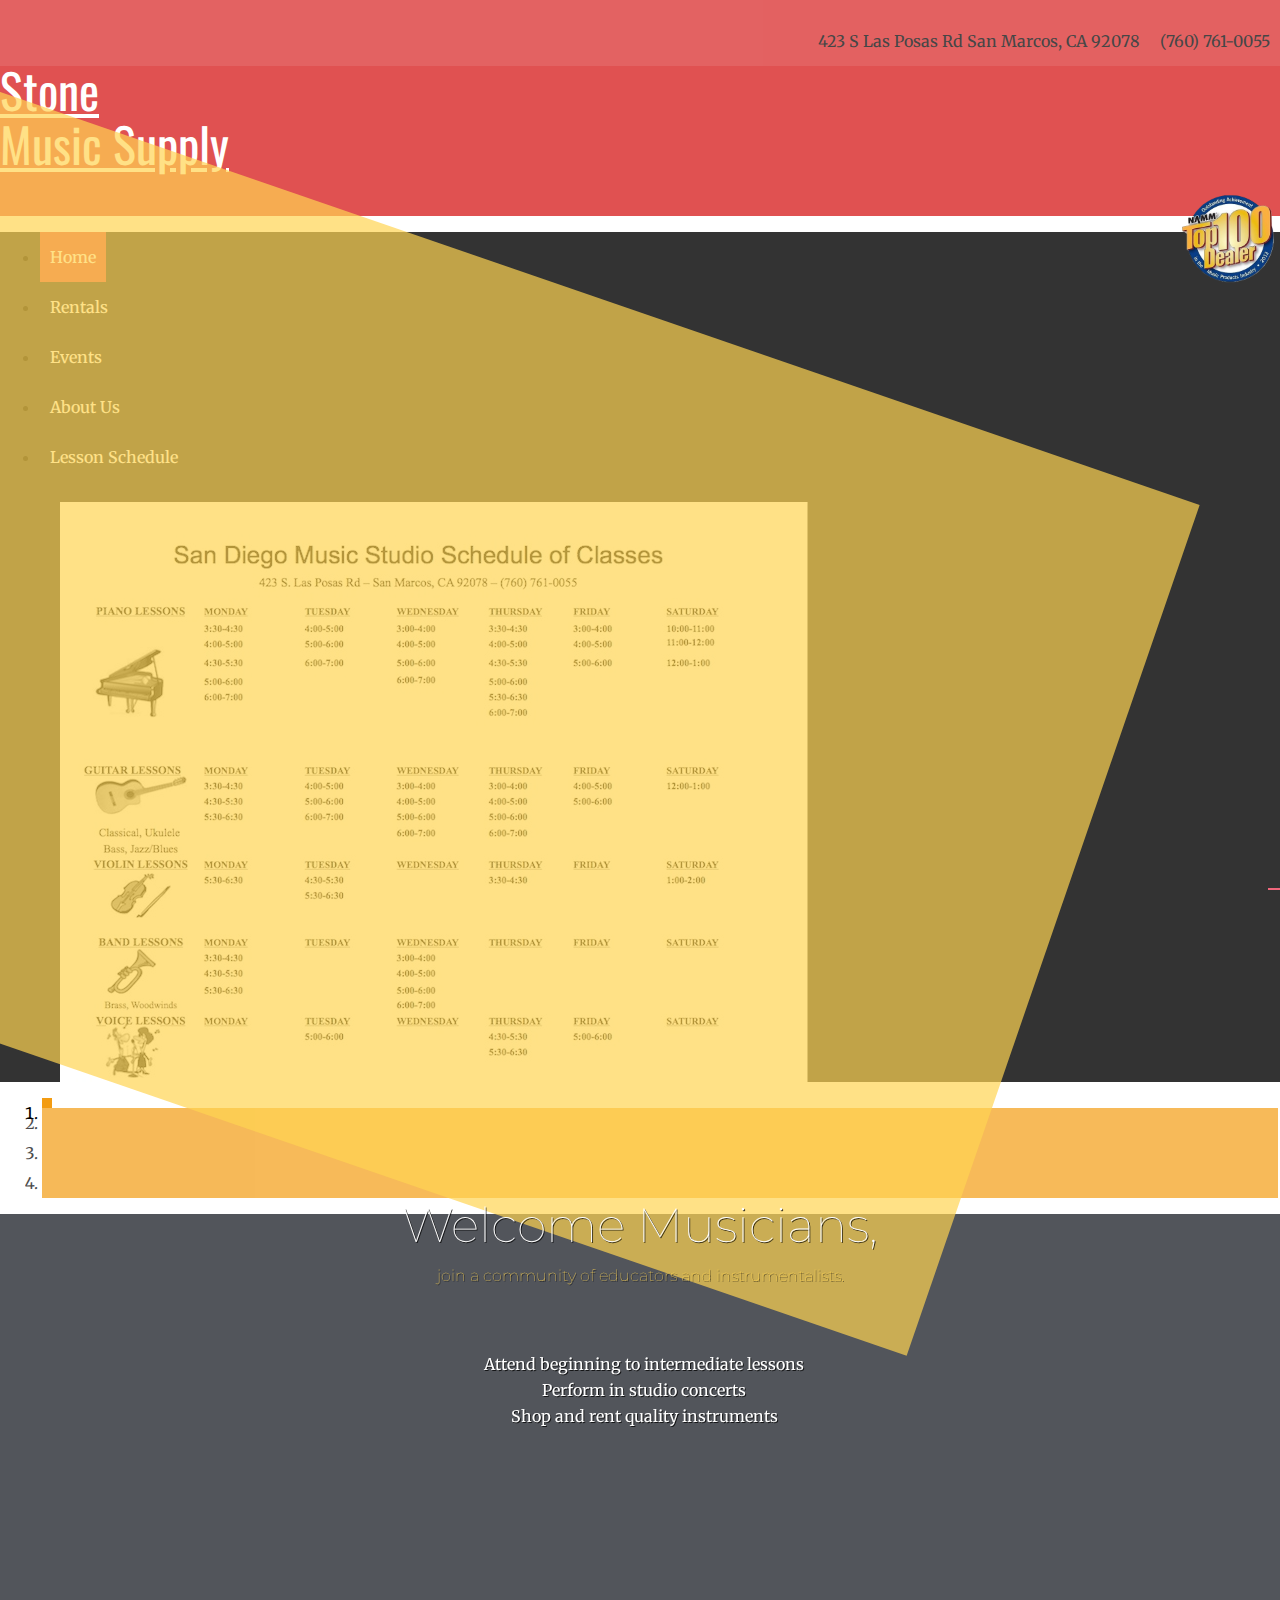
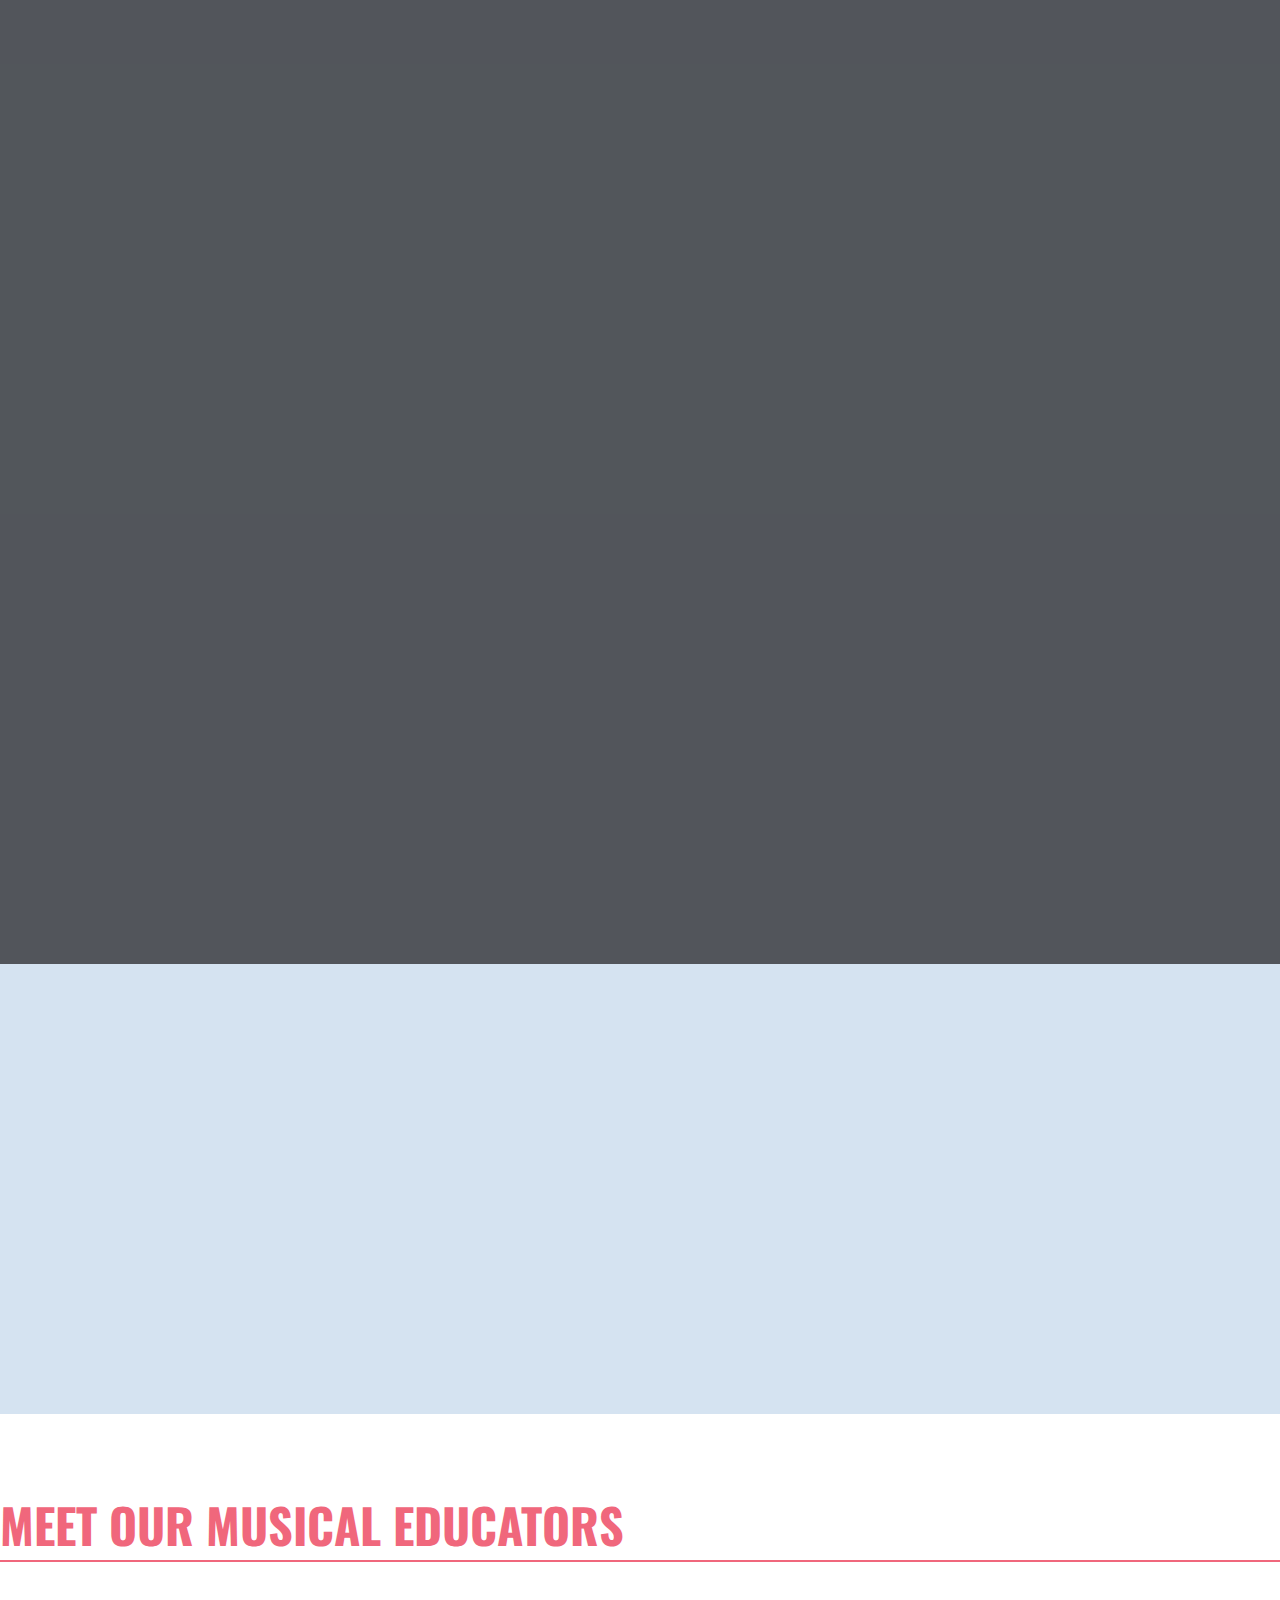
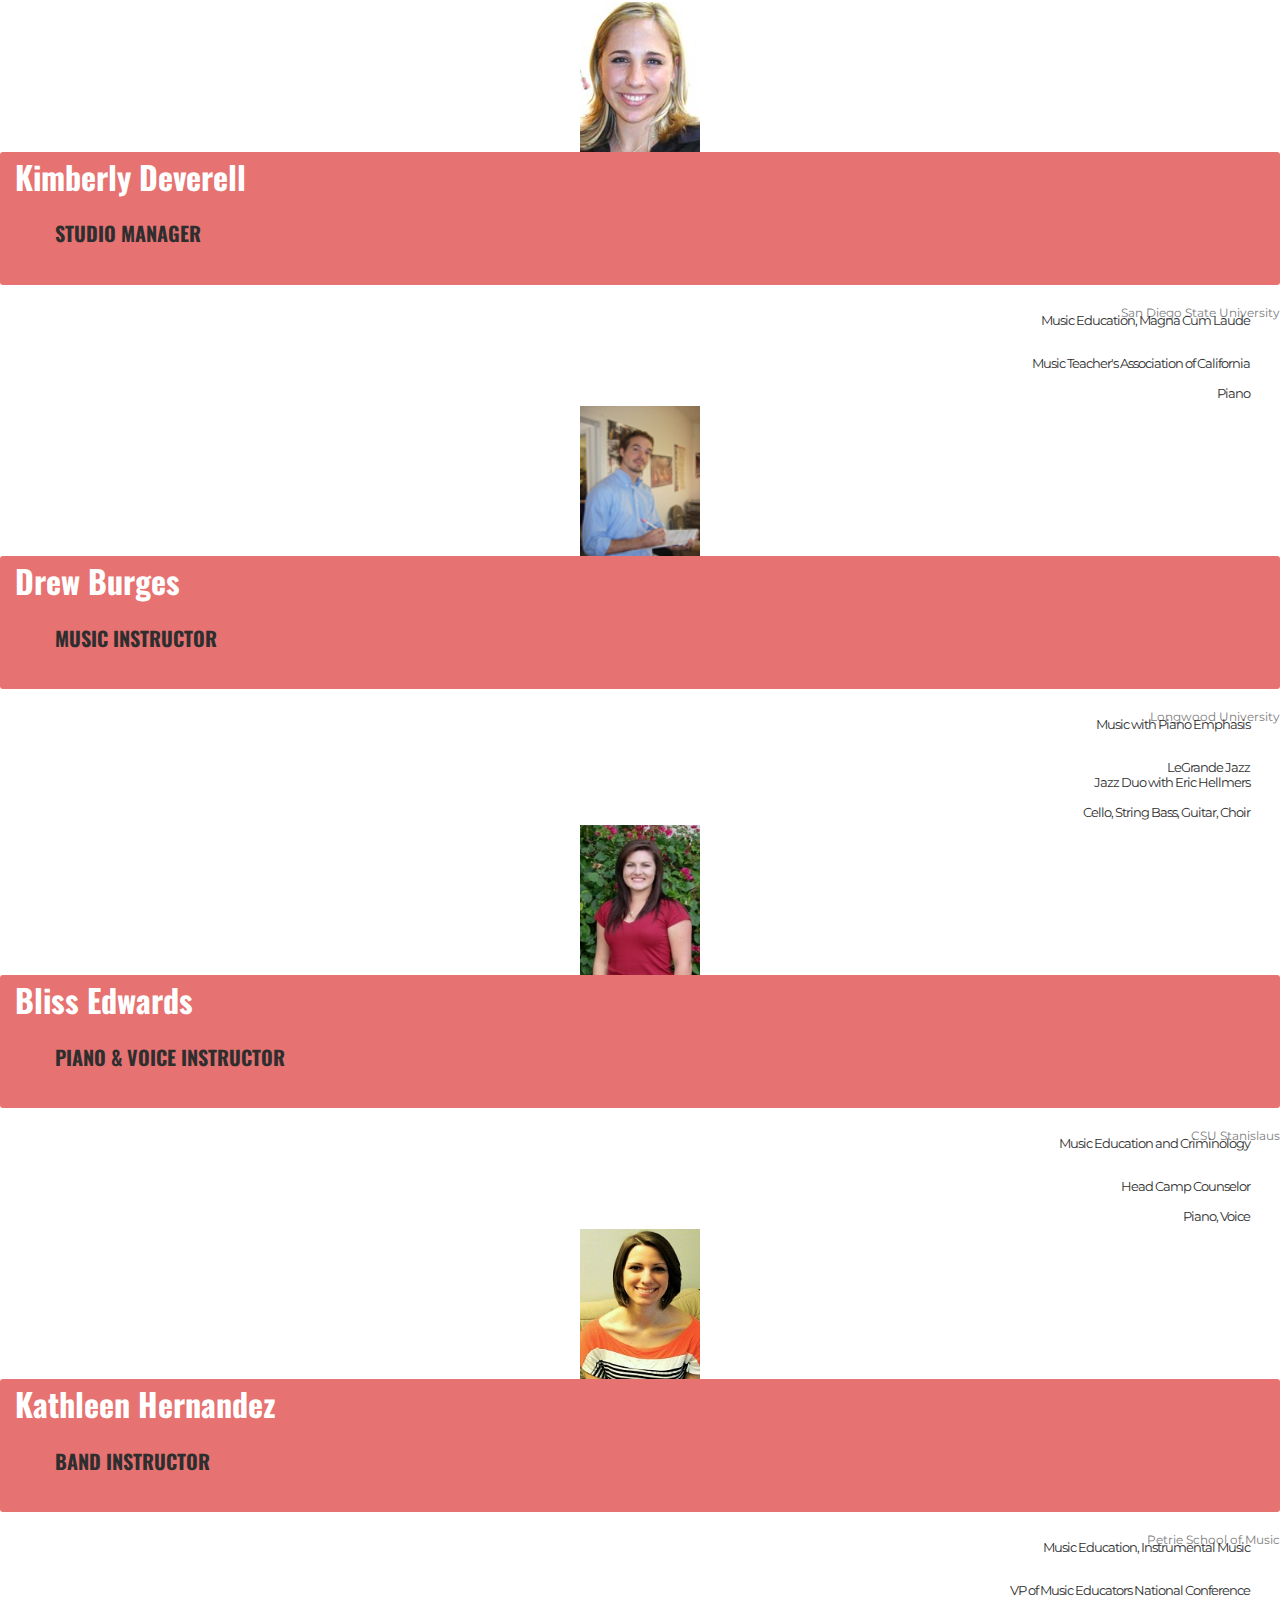
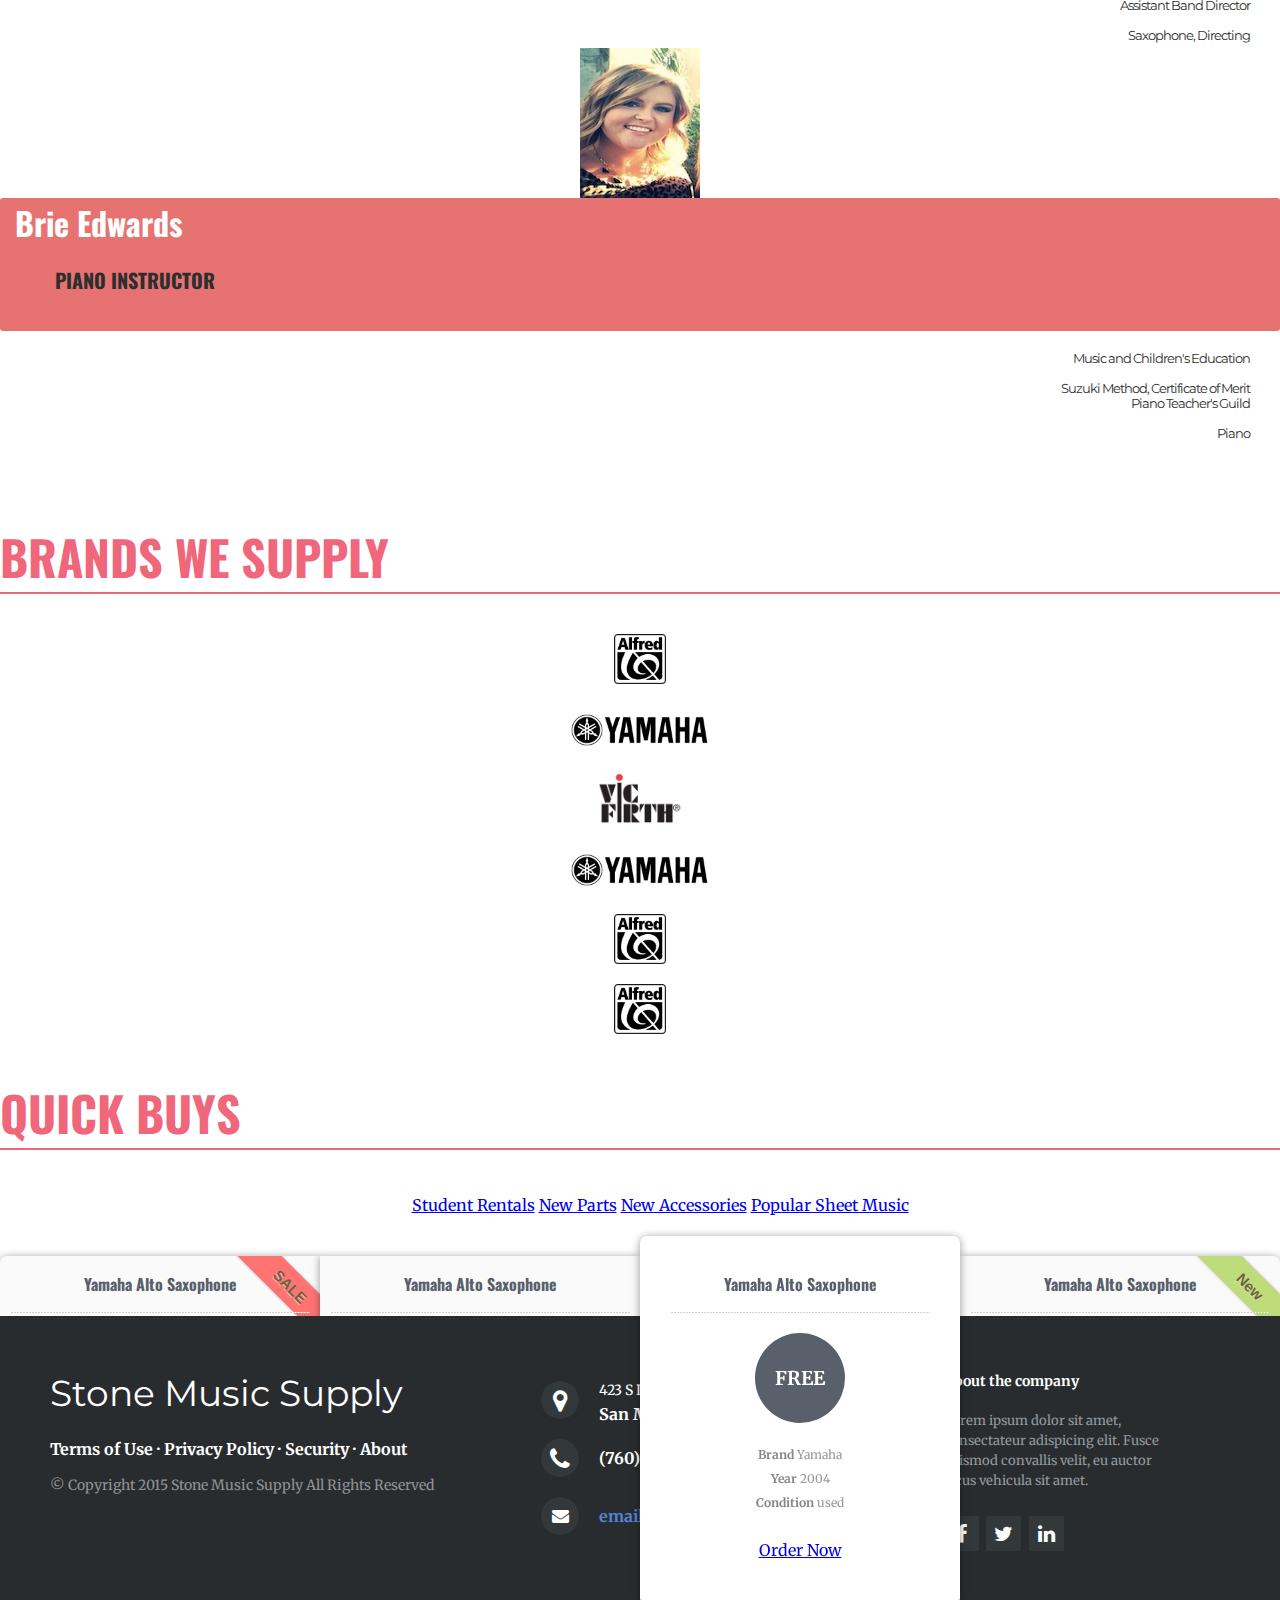
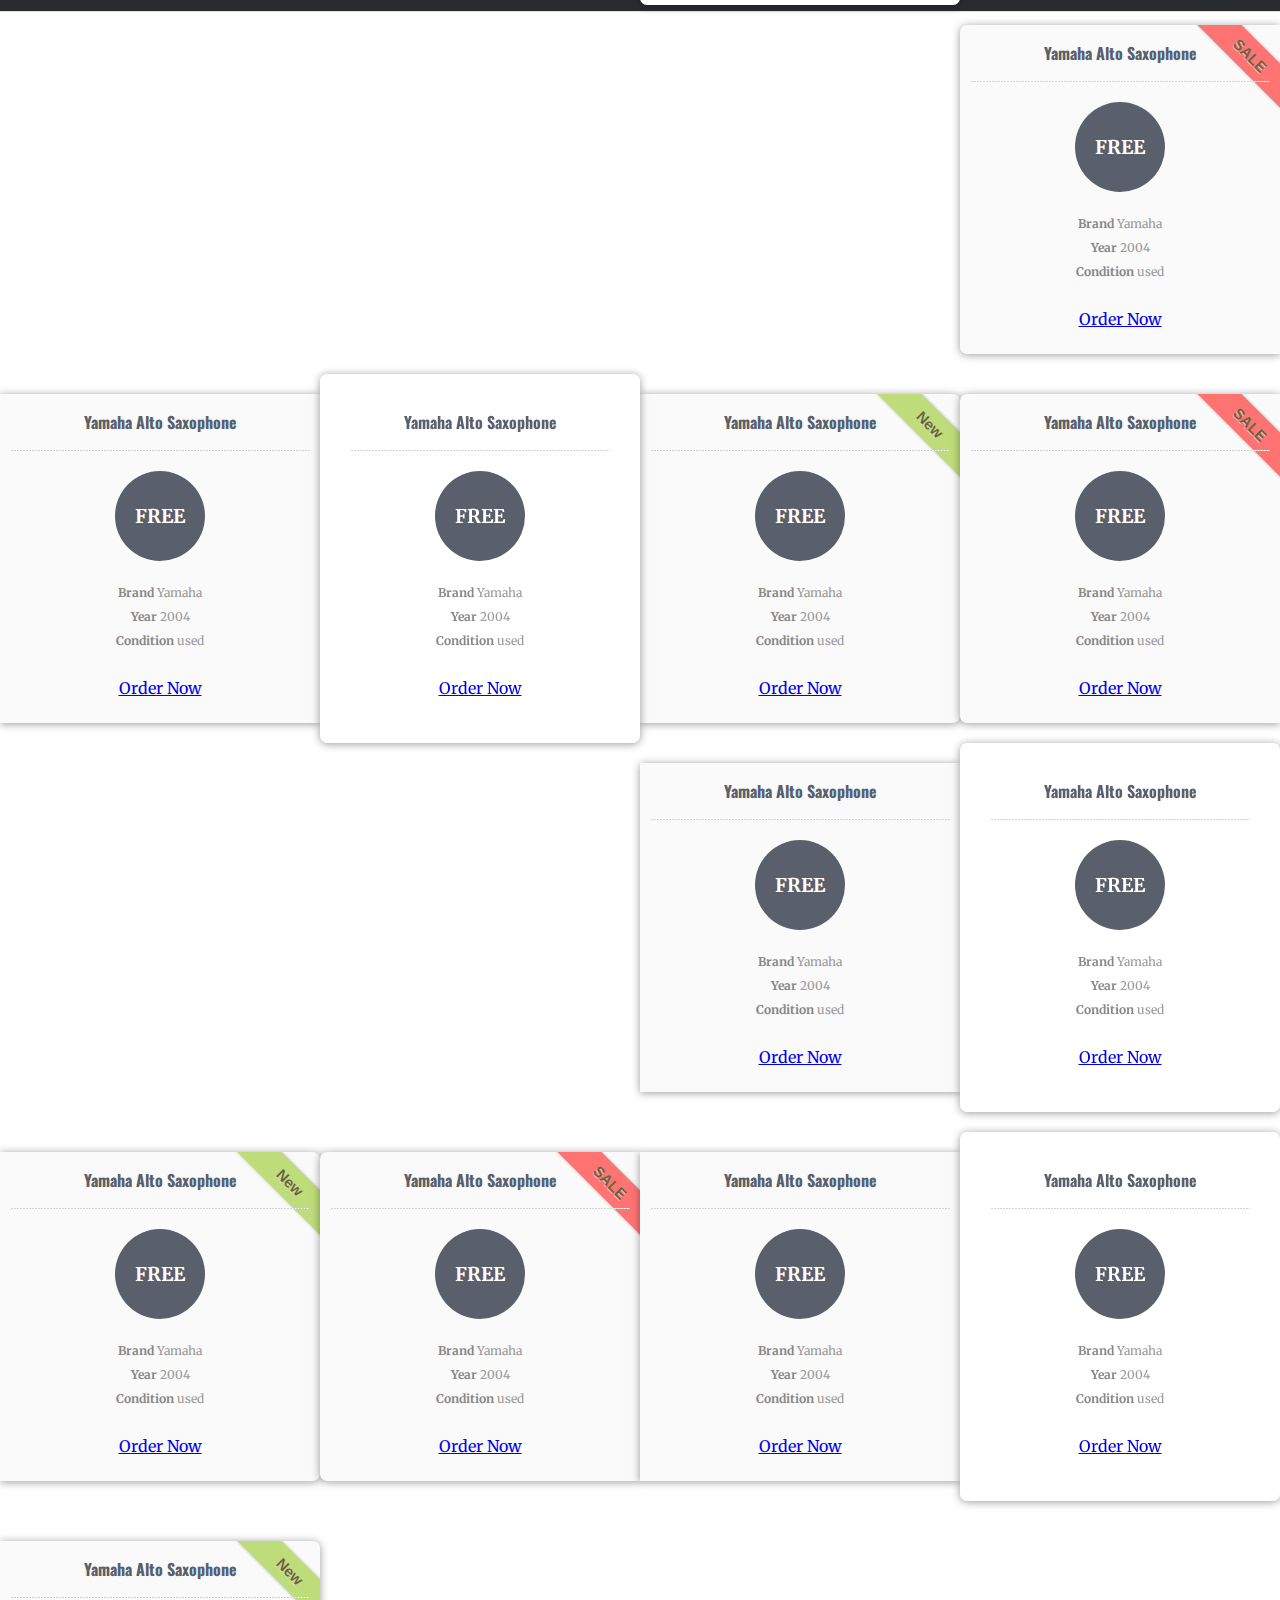
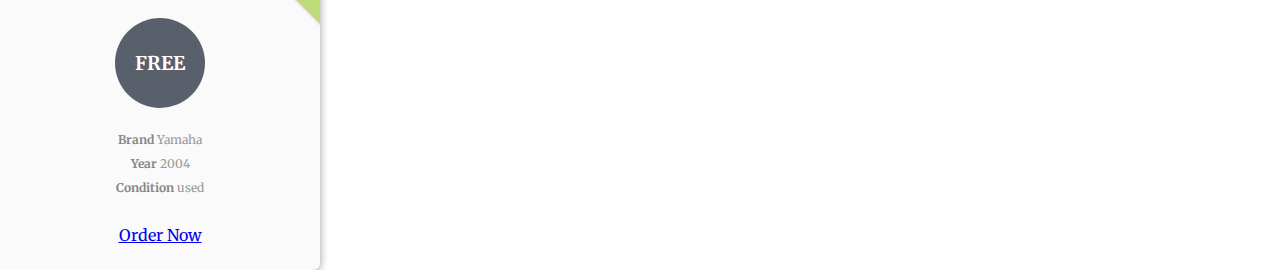
==== commit 3c8f8d4b: "education icons without blockquote" ====
--- a/index.html
+++ b/index.html
@@ -16,6 +16,7 @@
     <!-- CUSTOM STYLE  -->
     <link href="css/style.css" rel="stylesheet" />
     <link href="css/main.css" rel="stylesheet"/>
+    <link rel="stylesheet" href="http://maxcdn.bootstrapcdn.com/font-awesome/4.2.0/css/font-awesome.min.css">
     <link href='http://fonts.googleapis.com/css?family=Oswald|Merriweather:400,900,700,300,300italic' rel='stylesheet' type='text/css'>
      <!-- HTML5 Shiv and Respond.js for IE8 support of HTML5 elements and media queries -->
     <!-- WARNING: Respond.js doesn't work if you view the page via file:// -->
@@ -57,53 +58,13 @@
                 <div class="col-md-12">
                     <div class="navbar-collapse collapse ">
                         <ul id="menu-top" class="nav navbar-nav navbar-right">
-                            <li><a class="menu-top-active" href="index.html">Home</a></li>
-                            <li><a href="">Rentals</a></li>
-                            <li><a href="">Events</a></li>
+                            <li><a href="index.html"  class="menu-top-active">Home</a></li>
+                            <li><a href="rentals.html" >Rentals</a></li>
+                            <li><a href="events.html">Events</a></li>
                              <li><a href="about.html">About Us</a></li>
                             <li id="scheduleLink" class="dropdown"><a href="" class="dropdown-toggle" data-toggle="dropdown">Lesson Schedule</a>
                               <ul class="dropdown-menu mega-menu">
-                                <h3>Weekly Schedule</h3>
-                                <h5>Can't make it? Please see our <span><a href="">make-up policy</a></h5>
-                                  <li class="col-md-4 col-sm-6 col-xs-6">
-                                  <ul>
-                                      <li class="nav-header">Piano</li>
-                                      <li>Monday: 3:00-4:00pm, 4:00-5:00pm</li>
-                                      <li>Monday: 3:00-4:00pm, 4:00-5:00pm</li>
-                                      <li>Monday: 3:00-4:00pm, 4:00-5:00pm</li>
-                                      <li>Monday: 3:00-4:00pm, 4:00-5:00pm</li>
-                                      <li>Monday: 3:00-4:00pm, 4:00-5:00pm</li>
-                                      <li>Monday: 3:00-4:00pm, 4:00-5:00pm</li>
-                                      <li>Monday: 3:00-4:00pm, 4:00-5:00pm</li>
-                                  </ul>
-                                  </li>    
-                          
-                                  <li class="col-md-4 col-sm-6 col-xs-6">
-                                  <ul>
-                                      <li class="nav-header">Piano</li>
-                                      <li>Monday: 3:00-4:00pm, 4:00-5:00pm</li>
-                                      <li>Monday: 3:00-4:00pm, 4:00-5:00pm</li>
-                                      <li>Monday: 3:00-4:00pm, 4:00-5:00pm</li>
-                                      <li>Monday: 3:00-4:00pm, 4:00-5:00pm</li>
-                                      <li>Monday: 3:00-4:00pm, 4:00-5:00pm</li>
-                                      <li>Monday: 3:00-4:00pm, 4:00-5:00pm</li>
-                                      <li>Monday: 3:00-4:00pm, 4:00-5:00pm</li>
-                                  </ul>
-                                  </li> 
-
-                                  <li class="col-md-4 col-sm-6 col-xs-6">
-                                  <ul>
-                                      <li class="nav-header">Piano</li>
-                                      <li>Monday: 3:00-4:00pm, 4:00-5:00pm</li>
-                                      <li>Monday: 3:00-4:00pm, 4:00-5:00pm</li>
-                                      <li>Monday: 3:00-4:00pm, 4:00-5:00pm</li>
-                                      <li>Monday: 3:00-4:00pm, 4:00-5:00pm</li>
-                                      <li>Monday: 3:00-4:00pm, 4:00-5:00pm</li>
-                                      <li>Monday: 3:00-4:00pm, 4:00-5:00pm</li>
-                                      <li>Monday: 3:00-4:00pm, 4:00-5:00pm</li>
-                                  </ul>
-                                  </li> 
-                                
+                                <img src="img/schedule.png" alt="schedule"/>
                               </ul><!-- dropdown-menu -->
                             </li>
                         </ul>
@@ -172,9 +133,9 @@
                 <h1 id ="started">Let's Get You Started</h1>        
             </hgroup> 
             <div class="start-btn">      
-              <button class="btn btn-hero btn-lg" role="button" href="#" id="yellow">New Products</button>
-              <button class="btn btn-hero btn-lg" role="button" href="#" id="lt-red">Rentals</button>
-              <button class="btn btn-hero btn-lg" role="button" href="#" id="blue">Lesson Schedule</button>
+              <a href="https://www.reedsforless.com/" ><button class="btn btn-hero btn-lg" role="button"id="yellow">New Products</button></a>
+              <a href="rentals.html"><button class="btn btn-hero btn-lg" role="button" id="lt-red">Rentals</button></a>
+              <a href="schedule.html" ><button class="btn btn-hero btn-lg" role="button" id="blue">Lesson Schedule</button></a>
             </div>
           </div>
         </div>
@@ -208,30 +169,28 @@
       <div class="container">
         <h4 class="page-head-line">Meet Our Musical Educators</h4>
         <div class="row">
+
           <div class="edu-item col-md-4 col-sm-6 col-xs-12">
-              <img class="edu thumbnail" href="" alt="kimberly" src="img/kimberly.jpg"/>
-              <div class="caption">
-                <div class="edu-headline">
-                  <h1>Kimberly Deverell</h1>
-                  <h4 class="small">STUDIO MANAGER</h4>
-                </div>
-                <div class="edu-blurb container">
-                  <span class="glyphicon glyphicon-education pull-left" aria-hidden="true"></span>
-                  <div class="pull-right">
-                    <h5 class="uni-title"> Music Education, San Diego State University</h5>
-                  </div>
-                  <br><br>
-                  <span class="glyphicon glyphicon-music" aria-hidden="true"></span> 
-                  <div class="pull-right">
-                    <h5 class="uni-title">Supervises all music programs, co-teaches piano</h5>
-                  </div>
-                    <br><br>
-                </div>
-                <blockquote>
-                  <p class="edu-des"> A Magna Cum Laude graduate with Distinction and a member of the Music Teacher's Association of California, Kimberly Deverell has served as a music instructor at the studio for 8 years. Along with supervising all educational programs and teaching piano lessons at SDMS, her instructional experience has prepared qualified students for MTAC competitions.</p>
-                </blockquote>
+            <img class="edu thumbnail" href="" alt="kimberly" src="img/kimberly.jpg"/>
+            <div class="caption">
+              <div class="edu-headline">
+                <h1>Kimberly Deverell</h1>
+                <h4 class="small">STUDIO MANAGER</h4>
               </div>
-            </div>
+              <div class="edu-blurb container">
+                <span class="glyphicon glyphicon-education" aria-hidden="true"></span>
+                <h5 class="uni-title">Music Education, Magna Cum Laude</h5>
+                <h6 class="small">San Diego State University</h6>
+                <br>
+                <span class="glyphicon glyphicon-star" aria-hidden="true"></span> 
+                <h5 class="uni-title">Music Teacher's Association of California</h5>
+                <br><br>
+                <span class="glyphicon glyphicon-music" aria-hidden="true"></span> 
+                <h5 class="uni-title">Piano</h5>
+              </div>
+            </div>
+          </div>
+
           <div class="edu-item col-md-4 col-sm-6 col-xs-12">
             <img class="edu thumbnail" href="" alt="drew" src="img/drew.jpg"/>
               <div class="caption">
@@ -240,22 +199,20 @@
                   <h4 class="small"> MUSIC INSTRUCTOR</h4>
                 </div>
                 <div class="edu-blurb container">
-                  <span class="glyphicon glyphicon-education pull-left" aria-hidden="true"></span>
-                  <div class="pull-right">
-                    <h5 class="uni-title"> Music with Piano Emphasis, Longwood University</h5>
-                  </div>
+                  <span class="glyphicon glyphicon-education" aria-hidden="true"></span>
+                  <h5 class="uni-title">Music with Piano Emphasis</h5>
+                  <h6 class="small">Longwood University</h6>
+                  <br>
+                  <span class="glyphicon glyphicon-star" aria-hidden="true"></span> 
+                  <h5 class="uni-title">LeGrande Jazz</h5><br>
+                  <h5 class="uni-title">Jazz Duo with Eric Hellmers</h5>
                   <br><br>
                   <span class="glyphicon glyphicon-music" aria-hidden="true"></span> 
-                  <div class="pull-right">
-                    <h5 class="uni-title">Cello, String Bass, Guitar, Choir</h5>
-                  </div>
-                    <br><br>
+                  <h5 class="uni-title">Cello, String Bass, Guitar, Choir</h5>
                 </div>               
-                <blockquote>
-                  <p class="edu-des">Drew Burges grew up in Northern Arizona studying cello, string bass, and guitar. While in college he also studied guitar in several jazz ensembles, cello in string ensembles, string bass in symphonic band, and vocal performance in several choral ensembles. He was a member of the band LeGrande Jazz, which toured extensively around southern Virginia. Since moving to Southern California, Drew has been working with singer Eric Hellmers as a jazz duo.</p>
-                </blockquote>
               </div>
           </div>
+
           <div class="edu-item col-md-4 col-sm-6 col-xs-12">
             <img class="edu thumbnail" href="" alt="bliss" src="img/bliss.jpg"/>
               <div class="caption">
@@ -264,68 +221,59 @@
                   <h4 class="small">PIANO & VOICE INSTRUCTOR</h4>
                 </div>
                 <div class="edu-blurb container">
-                  <span class="glyphicon glyphicon-education pull-left" aria-hidden="true"></span>
-                  <div class="pull-right">
-                    <h5 class="uni-title"> Music Education, San Diego State University</h5>
-                  </div>
+                  <span class="glyphicon glyphicon-education" aria-hidden="true"></span>
+                  <h5 class="uni-title">Music Education and Criminology</h5>
+                  <h6 class="small">CSU Stanislaus</h6>
+                  <br>
+                  <span class="glyphicon glyphicon-star" aria-hidden="true"></span> 
+                  <h5 class="uni-title">Head Camp Counselor</h5>
                   <br><br>
                   <span class="glyphicon glyphicon-music" aria-hidden="true"></span> 
-                  <div class="pull-right">
-                    <h5 class="uni-title">Supervises all music programs, co-teaches piano</h5>
-                  </div>
-                    <br><br>
-                </div>
-                <blockquote>
-                  <p class="edu-des">Bliss is currently attending Palomar College studying to attain degrees in Music Education and Criminology. She also competes on the College’s swim team. Bliss will be transferring to CSU Stanislaus to earn dual Bachelor Degrees in Music and in Criminology, specializing in Forensic Science. Bliss has been teaching privately for over 7 years and enjoys working with all ages and levels of students. She has been a member of the SDMS faculty since 2008 and currently teaches piano and voice classes. Bliss also serves as our head day camp counselor and specializes in teaching drawing, painting, crafts, sports, cooking and drama classes.</p>
-                </blockquote>
+                  <h5 class="uni-title">Piano, Voice</h5>
+                </div>
               </div>      
           </div>
+
           <div class="edu-item col-md-4 col-md-offset-2 col-sm-6 col-xs-12">
             <img class="edu thumbnail" href="" alt="kathleen" src="img/kathleen.jpg"/>
               <div class="caption">
                 <div class="edu-headline">
                   <h1>Kathleen Hernandez</h1>
-                  <h4 class="small"> BAND INSTRUCTOR</h4>
+                  <h4 class="small">BAND INSTRUCTOR</h4>
                 </div>
                 <div class="edu-blurb container">
-                  <span class="glyphicon glyphicon-education pull-left" aria-hidden="true"></span>
-                  <div class="pull-right">
-                    <h5 class="uni-title"> Music Education, Petrie School of Music</h5>
-                  </div>
+                  <span class="glyphicon glyphicon-education" aria-hidden="true"></span>
+                  <h5 class="uni-title">Music Education, Instrumental Music</h5>
+                  <h6 class="small">Petrie School of Music</h6>
+                  <br>
+                  <span class="glyphicon glyphicon-star" aria-hidden="true"></span> 
+                  <h5 class="uni-title">VP of Music Educators National Conference</h5><br>
+                  <h5 class="uni-title">Assistant Band Director</h5>
                   <br><br>
                   <span class="glyphicon glyphicon-music" aria-hidden="true"></span> 
-                  <div class="pull-right">
-                    <h5 class="uni-title">Saxophone, Directing</h5>
-                  </div>
-                    <br><br>
-                </div>
-                <blockquote>
-                  <p class="edu-des">Kathleen has been traveling the U.S. with her military family since birth, and has recently moved to San Diego from South Carolina with her husband Tommy. She is a graduate of Converse College, Petrie School of Music, where she received a Bachelor of Music in Music Education with an emphasis in instrumental music. While in College, Kathleen was the principal saxophonist for the Converse College Wind Ensemble for four years and served as the vice president of the Music Educators National Conference (collegiate division). Upon graduation Kathleen was the assistant band director, for one of the top band programs in South Carolina, R.C. Edwards middle school.</p>
-                </blockquote>
+                  <h5 class="uni-title">Saxophone, Directing</h5>
+                </div>
               </div>          
           </div>
+
           <div class="edu-item col-md-4 col-sm-6 col-xs-12">
             <img class="edu thumbnail" href="" alt="brie" src="img/brie.jpg"/>
               <div class="caption">
                 <div class="edu-headline">
                   <h1>Brie Edwards</h1>
-                  <h4 class="small"> PIANO INSTRUCTOR</h4>
+                  <h4 class="small">PIANO INSTRUCTOR</h4>
                 </div>
                 <div class="edu-blurb container">
                   <span class="glyphicon glyphicon-education pull-left" aria-hidden="true"></span>
-                  <div class="pull-right">
-                    <h5 class="uni-title"> Music and Children's Education</h5>
-                  </div>
+                  <h5 class="uni-title">Music and Children's Education</h5>
+                  <br><br>
+                  <span class="glyphicon glyphicon-star" aria-hidden="true"></span> 
+                  <h5 class="uni-title">Suzuki Method, Certificate of Merit</h5><br>
+                  <h5 class="uni-title">Piano Teacher's Guild</h5>
                   <br><br>
                   <span class="glyphicon glyphicon-music" aria-hidden="true"></span> 
-                  <div class="pull-right">
-                    <h5 class="uni-title">Piano, Guild Certified</h5>
-                  </div>
-                    <br><br>
-                </div>
-                <blockquote>
-                  <p class="edu-des">Brie Edwards is one of our wonderful Piano instructors. She is currently pursuing her degree in Music and in Children’s Education. Brie has been teaching piano for seven years and loves working with children. She grew up learning the Suzuki Method and completed Certificate of Merit levels 1-9. She also excelled in the Piano Teacher’s Guild evaluations for several years. Brie is a Guild certified teacher and loves to continue to be challenged by competing in it herself. Brie enjoys performing at private events in the community and at local restaurants.</p>
-                </blockquote>
+                  <h5 class="uni-title">Piano</h5>
+                </div>
               </div>           
           </div>
         </div>
@@ -344,7 +292,7 @@
       </div>
     </section>
 
-    <section class="newsfeed container">
+ <!--    <section class="newsfeed container">
       <h4 class="page-head-line">Newsfeed</h4>
                 <div class="col-md-6">
                       <div class="notice-board">
@@ -409,7 +357,7 @@
                             </div>
                         </div>
                     </div>
-    </section>
+    </section> -->
 
 
     <section class="rentals container">
@@ -428,7 +376,7 @@
               </ul>
             </div>
               <div class="tab-content">
-                  <div class="tab-pane fade active in" id="rental-tab">
+                  <div class="tab-pane container fade active in" id="rental-tab">
                       <div class="pricing-wrapper col-md-12">
                         <!-- Pricing Plan -->
                     <div class="pricing-plan">
@@ -487,7 +435,7 @@
                       </div>
                       </div>
                   </div>
-                  <div class="tab-pane fade" id="parts-tab">
+                  <div class="tab-pane container fade" id="parts-tab">
                       <div class="pricing-wrapper col-md-12">
                         <!-- Pricing Plan -->
                     <div class="pricing-plan">
@@ -546,7 +494,7 @@
                       </div>
                       </div>
                   </div>
-                  <div class="tab-pane fade" id="acc-tab">
+                  <div class="tab-pane container fade" id="acc-tab">
                       <div class="pricing-wrapper col-md-12">
                         <!-- Pricing Plan -->
                     <div class="pricing-plan">
@@ -605,7 +553,7 @@
                       </div>
                       </div>
                   </div>
-                  <div class="tab-pane fade" id="sheet-tab">
+                  <div class="tab-pane container fade" id="sheet-tab">
                       <div class="pricing-wrapper col-md-12">
                         <!-- Pricing Plan -->
                     <div class="pricing-plan">
@@ -669,8 +617,63 @@
         </div>
     </section>
 
-
-    <footer>
+    <footer class="footer-distributed">
+
+      <div class="footer-left">
+
+        <h3>Stone Music Supply</h3>
+
+        <p class="footer-links">
+           <a href="terms.html"> Terms of Use</a>
+          ·
+          <a href="terms.html">Privacy Policy</a>
+          ·
+          <a href="terms.html">Security</a>
+          ·
+          <a href="about.html">About</a>
+        </p>
+
+        <p class="footer-company-name">&copy; Copyright 2015 Stone Music Supply All Rights Reserved </p>
+      </div>
+
+      <div class="footer-center">
+
+        <div>
+          <i class="fa fa-map-marker"></i> 
+          <p><span>423 S Las Posas Rd</span>San Marcos, CA 92078 </p>
+        </div>
+
+        <div>
+          <i class="fa fa-phone"></i>
+          <p> (760) 761-0055</p>
+        </div>
+
+        <div>
+          <i class="fa fa-envelope"></i>
+          <p><a href="mailto:support@company.com">email@company.com</a></p>
+        </div>
+
+      </div>
+
+      <div class="footer-right">
+
+        <p class="footer-company-about">
+          <span>About the company</span>
+          Lorem ipsum dolor sit amet, consectateur adispicing elit. Fusce euismod convallis velit, eu auctor lacus vehicula sit amet.
+        </p>
+
+        <div class="footer-icons">
+
+          <a href="#"><i class="fa fa-facebook"></i></a>
+          <a href="#"><i class="fa fa-twitter"></i></a>
+          <a href="#"><i class="fa fa-linkedin"></i></a>
+
+        </div>
+
+      </div>
+    </footer>
+
+    <footer class="footer-mobile">
         <div class="container">
             <div class="row">
                 <div class="col-md-4">
@@ -687,6 +690,7 @@
             </div>
         </div>
     </footer>
+
     <!-- FOOTER SECTION END-->
     <!-- JAVASCRIPT AT THE BOTTOM TO REDUCE THE LOADING TIME  -->
     <!-- CORE JQUERY SCRIPTS -->
--- a/css/style.css
+++ b/css/style.css
@@ -82,8 +82,13 @@
 header {
     background-color: #E05151;
     color: #fff;
-    padding: 10px;
+    padding: 10px 10px;
     text-align: right;
+    opacity: .9;
+}
+header p {
+    margin-bottom: 0;
+    color: #333333; 
 }
 
 
@@ -99,9 +104,28 @@
 .navbar-brand {
     width: 250px;
     padding-top: 30px;
-}
-
-.title-2 {
+    font-size: 3em!important;
+}
+
+@media screen and (min-width: 768px) {
+    .navbar-brand.mobile {
+        display: none;
+    }
+}
+
+@media screen and (max-width: 767px) {
+    header, a.navbar-brand.text-center {
+        display: none;
+    }
+    .navbar-brand.mobile{
+        font-size: 2em!important;
+    }
+    .navbar {
+        height: 80px!important;
+    }
+}
+
+/*.title-2 {
     color: #fff;
     font-family:  'Montserrat Subrayada', sans-serif;
     text-transform: uppercase;
@@ -111,12 +135,12 @@
     bottom: 0;
 }
 
-/*.title-2 {
+.title-2 {
     font-family: 'Montserrat Subrayada', sans-serif;
     text-transform: none;
     letter-spacing: 2px;   
     font-size: .7em !important;
-}*/
+}
 
 @media screen and (min-width: 768px){
     .navbar > .container .navbar-brand, .navbar > .container-fluid .navbar-brand {
@@ -128,7 +152,7 @@
     .title {
         display: none;
     }
-}
+}*/
 
 /* USER SETTINGS DIV */
 .user-settings-wrapper .nav > li > a {
@@ -241,12 +265,200 @@
     color: #fff;
     font-size: 12px;
     background-color: #E05151;
+    position: absolute;
+    width: 100%;
 }
 
     footer a, footer a:hover {
         color: #fff;
         text-decoration: none;
     }
+
+.footer-distributed{
+    background-color: #292c2f;
+    box-shadow: 0 1px 1px 0 rgba(0, 0, 0, 0.12);
+    box-sizing: border-box;
+    width: 100%;
+    text-align: left;
+    font: bold 16px sans-serif;
+
+    padding: 55px 50px;
+    margin-top: 80px;
+}
+
+@media screen and (max-width: 880px) {
+    .footer-distributed {
+        display: none;
+    }
+    .footer-mobile {
+    }
+}
+
+@media (min-width: 881px) {
+    .footer-mobile {
+        display: none;
+    }
+}
+
+.footer-distributed .footer-left,
+.footer-distributed .footer-center,
+.footer-distributed .footer-right{
+    display: inline-block;
+    vertical-align: top;
+}
+
+/* Footer left */
+
+.footer-distributed .footer-left{
+    width: 40%;
+}
+
+/* The company logo */
+
+.footer-distributed h3{
+    color:  #ffffff;
+    font: normal 36px 'Montserrat', serif;
+    margin: 0;
+}
+
+.footer-distributed h3 span{
+    color:  #5383d3;
+}
+
+/* Footer links */
+
+.footer-distributed .footer-links{
+    color:  #ffffff;
+    margin: 20px 0 12px;
+    padding: 0;
+}
+
+.footer-distributed .footer-links a{
+    display:inline-block;
+    line-height: 1.8;
+    text-decoration: none;
+    color:  inherit;
+}
+
+.footer-distributed .footer-company-name{
+    color:  #8f9296;
+    font-size: 14px;
+    font-weight: normal;
+    margin: 0;
+}
+
+/* Footer Center */
+
+.footer-distributed .footer-center{
+    width: 35%;
+}
+
+.footer-distributed .footer-center i{
+    background-color:  #33383b;
+    color: #ffffff;
+    font-size: 25px;
+    width: 38px;
+    height: 38px;
+    border-radius: 50%;
+    text-align: center;
+    line-height: 42px;
+    margin: 10px 15px;
+    vertical-align: middle;
+}
+
+.footer-distributed .footer-center i.fa-envelope{
+    font-size: 17px;
+    line-height: 38px;
+}
+
+.footer-distributed .footer-center p{
+    display: inline-block;
+    color: #ffffff;
+    vertical-align: middle;
+    margin:0;
+}
+
+.footer-distributed .footer-center p span{
+    display:block;
+    font-weight: normal;
+    font-size:14px;
+    line-height:2;
+}
+
+.footer-distributed .footer-center p a{
+    color:  #5383d3;
+    text-decoration: none;;
+}
+
+
+/* Footer Right */
+
+.footer-distributed .footer-right{
+    width: 20%;
+}
+
+.footer-distributed .footer-company-about{
+    line-height: 20px;
+    color:  #92999f;
+    font-size: 13px;
+    font-weight: normal;
+    margin: 0;
+}
+
+.footer-distributed .footer-company-about span{
+    display: block;
+    color:  #ffffff;
+    font-size: 14px;
+    font-weight: bold;
+    margin-bottom: 20px;
+}
+
+.footer-distributed .footer-icons{
+    margin-top: 25px;
+}
+
+.footer-distributed .footer-icons a{
+    display: inline-block;
+    width: 35px;
+    height: 35px;
+    cursor: pointer;
+    background-color:  #33383b;
+    border-radius: 2px;
+
+    font-size: 20px;
+    color: #ffffff;
+    text-align: center;
+    line-height: 35px;
+
+    margin-right: 3px;
+    margin-bottom: 5px;
+}
+
+/* If you don't want the footer to be responsive, remove these media queries */
+
+@media (max-width: 880px) {
+
+    .footer-distributed{
+        font: bold 14px sans-serif;
+    }
+    .footer-mobile {
+        display: block; 
+    }
+    .footer-distributed .footer-left,
+    .footer-distributed .footer-center,
+    .footer-distributed .footer-right{
+        display: block;
+        width: 100%;
+        margin-bottom: 40px;
+        text-align: center;
+    }
+
+    .footer-distributed .footer-center i{
+        margin-left: 0;
+    }
+
+}
+
 
 /*==============================================
     DASHBOARD  STYLES    
--- a/css/main.css
+++ b/css/main.css
@@ -81,11 +81,15 @@
 ********************************/ 
 .mega-menu {
 	padding: 20px 20px ! important;
-	width: 900px;
 	border-radius: 0;
 	margin-top: 0px;
 	background-color: #333333;
+  height: 35em;
+  overflow: auto;
 	}
+  .mega-menu img {
+    width: inherit;
+  }
 
 	.mega-menu li {
 		display: inline-block;
@@ -114,38 +118,9 @@
 			}
 
 @media screen and (max-width: 768px) {
-.mega-menu {
-	display: none;
-	padding: 20px 20px ! important;
-	width: 100%;
-	border-radius: 0;
-	margin-top: 0px;
-	background-color: #3D3D3D;
-	max-height: 300px;
-	overflow: auto;
-	}
-
-	.mega-menu li {
-		display: inline-block;
-		float: left;
-		font-size: 0.94rem;
-		padding: 3px 0px;
-		color: #E05151 ;
-		}
-
-		.mega-menu li.mega-menu-column {
-			margin-right: 20px;
-			width: 150px;
-			}
-
-			.mega-menu .nav-header {
-			padding: 0 !important;
-			margin-bottom: 10px;
-			display: inline-block;
-			width: 100%;
-			border-bottom: 1px solid #ddd;
-			}
-
+  .dropdown-toggle {
+  	display: none;
+  }
 }
 
 
@@ -594,7 +569,7 @@
 }
 
 .edu-headline {
-  background-color: #E05151;
+  background-color: #e67272 ;
   color: #fff;
   padding: 10px 15px;
   margin-bottom: 20px;
@@ -616,8 +591,25 @@
   color: #2e2e2e;
   margin-bottom: 0;
   margin-top: 0;
-}
-
+  right: 30px;
+  position: absolute;
+  font-weight: lighter;
+  font-family: 'Montserrat', sans-serif;
+  letter-spacing: -1px;
+}
+
+h6.small {
+  font-family: 'Montserrat', sans-serif;
+  font-size: 12px;
+  line-height: 0px;
+  color: #808080;
+  text-align: right;
+  font-weight: lighter;
+}
+
+.edu-item {
+  margin-bottom: 20px;
+}
 
 .edu-item blockquote {
   margin: 0;
@@ -629,67 +621,14 @@
   margin-bottom: 20px;
   line-height: 1.5;
 }
-.edu-item .edu-item-bubble {
-  text-align: justify;
-  -webkit-border-radius: 4px;
-  -webkit-background-clip: padding-box;
-  -moz-border-radius: 4px;
-  -moz-background-clip: padding;
-  border-radius: 4px;
-  background-clip: padding-box;
-  padding: 0 20px 20px 20px;
-  margin: 35px 10px 20px 10px;
-  background: #FFF;
-  position: relative;
-  -webkit-box-sizing: border-box;
-  -moz-box-sizing: border-box;
-  box-sizing: border-box;
-  -webkit-box-shadow: inset 0 1px #fff,0 1px 2px #c8cfe6;
-  -moz-box-shadow: inset 0 1px #fff,0 1px 2px #c8cfe6;
-  box-shadow: inset 0 1px #fff,0 1px 2px #c8cfe6;
-  color: inset 0 1px #fff,0 1px 2px #c8cfe6;
-}
-.edu-item .edu-item-bubble::before {
-  background-color: #FFF;
-  content: "\00a0";
-  display: block;
-  height: 20px;
-  width: 20px;
-  top: -10px;
-  left: 45%;
-  position: relative;
-  -webkit-transform: rotate(45deg);
-  -moz-transform: rotate(45deg);
-  -o-transform: rotate(45deg);
-  -ms-transform: rotate(45deg);
-  transform: rotate(45deg);
-}
-.edu-item .author-photo {
-  text-align: center;
-}
-.edu-item .author-photo img {
-  margin: auto;
-  border: 5px solid #FFF;
-  -webkit-border-radius: 100px;
-  -webkit-background-clip: padding-box;
-  -moz-border-radius: 100px;
-  -moz-background-clip: padding;
-  border-radius: 100px;
-  background-clip: padding-box;
-  -webkit-box-shadow: inset 0 1px #fff,0 1px 2px #c8cfe6;
-  -moz-box-shadow: inset 0 1px #fff,0 1px 2px #c8cfe6;
-  box-shadow: inset 0 1px #fff,0 1px 2px #c8cfe6;
-  color: inset 0 1px #fff,0 1px 2px #c8cfe6;
-}
-.edu-item .author-info {
-  font-weight: 400;
-  font-size: 0.8em;
-}
-
 
 @media screen and  (max-width: 767px) {
   div.edu-item {
     padding: 0;
+  }
+  h6.small {
+    position: relative;
+    right: 15px;
   }
   h4.page-head-line {
     font-size: 2em;
@@ -751,6 +690,14 @@
   font-size: 12px !important;
 }
 /*RENTALS*/
+
+
+
+
+/*SCHEDULE*/
+section.schedule img {
+  max-width: 100%;
+}
 /*--------------------------------------------------------------------------
 +	Pricing Table Style
 --------------------------------------------------------------------------*/
@@ -902,6 +849,13 @@
 .ribbon-red {
   background-color: #FF7373;
 }
+
+@media screen and (max-width: 767px) {
+  .pricing-plan {
+    width: 40%;
+  }
+}
+
 @media (min-width: 768px) {
   .pricing-plan {
     width: 25%;
@@ -951,6 +905,69 @@
   }
 }
 
+
+/*RENTAL PAGE*/
+section.shop {
+    padding-top: 3em!important;
+}
+
+.slide-image {
+    width: 100%;
+}
+
+.carousel-holder {
+    margin-bottom: 30px;
+}
+
+.carousel-control,
+.item {
+    border-radius: 4px;
+}
+
+.rent-caption {
+    height: 130px;
+    overflow: hidden;
+}
+
+.rent-caption h4 {
+    white-space: nowrap;
+}
+
+.rent-thumbnail img {
+    width: 100%;
+}
+
+.ratings {
+    padding-right: 10px;
+    padding-left: 10px;
+    color: #d17581;
+}
+
+.rent-thumbnail {
+    padding: 0;
+}
+
+.rent-thumbnail .rent-caption-full {
+    padding: 9px;
+    color: #333;
+}
+
+
+/*EVENTS*/
+section.newsfeed {
+    padding-top: 3em!important;
+}
+
+/*ABOUT*/
+
+section.aboutus {
+    padding-top: 3em!important;
+}
+
+#about-us-img {
+  width: inherit;
+}
+
 /*TERMS AND CONDITIONS*/
 
 .terms {
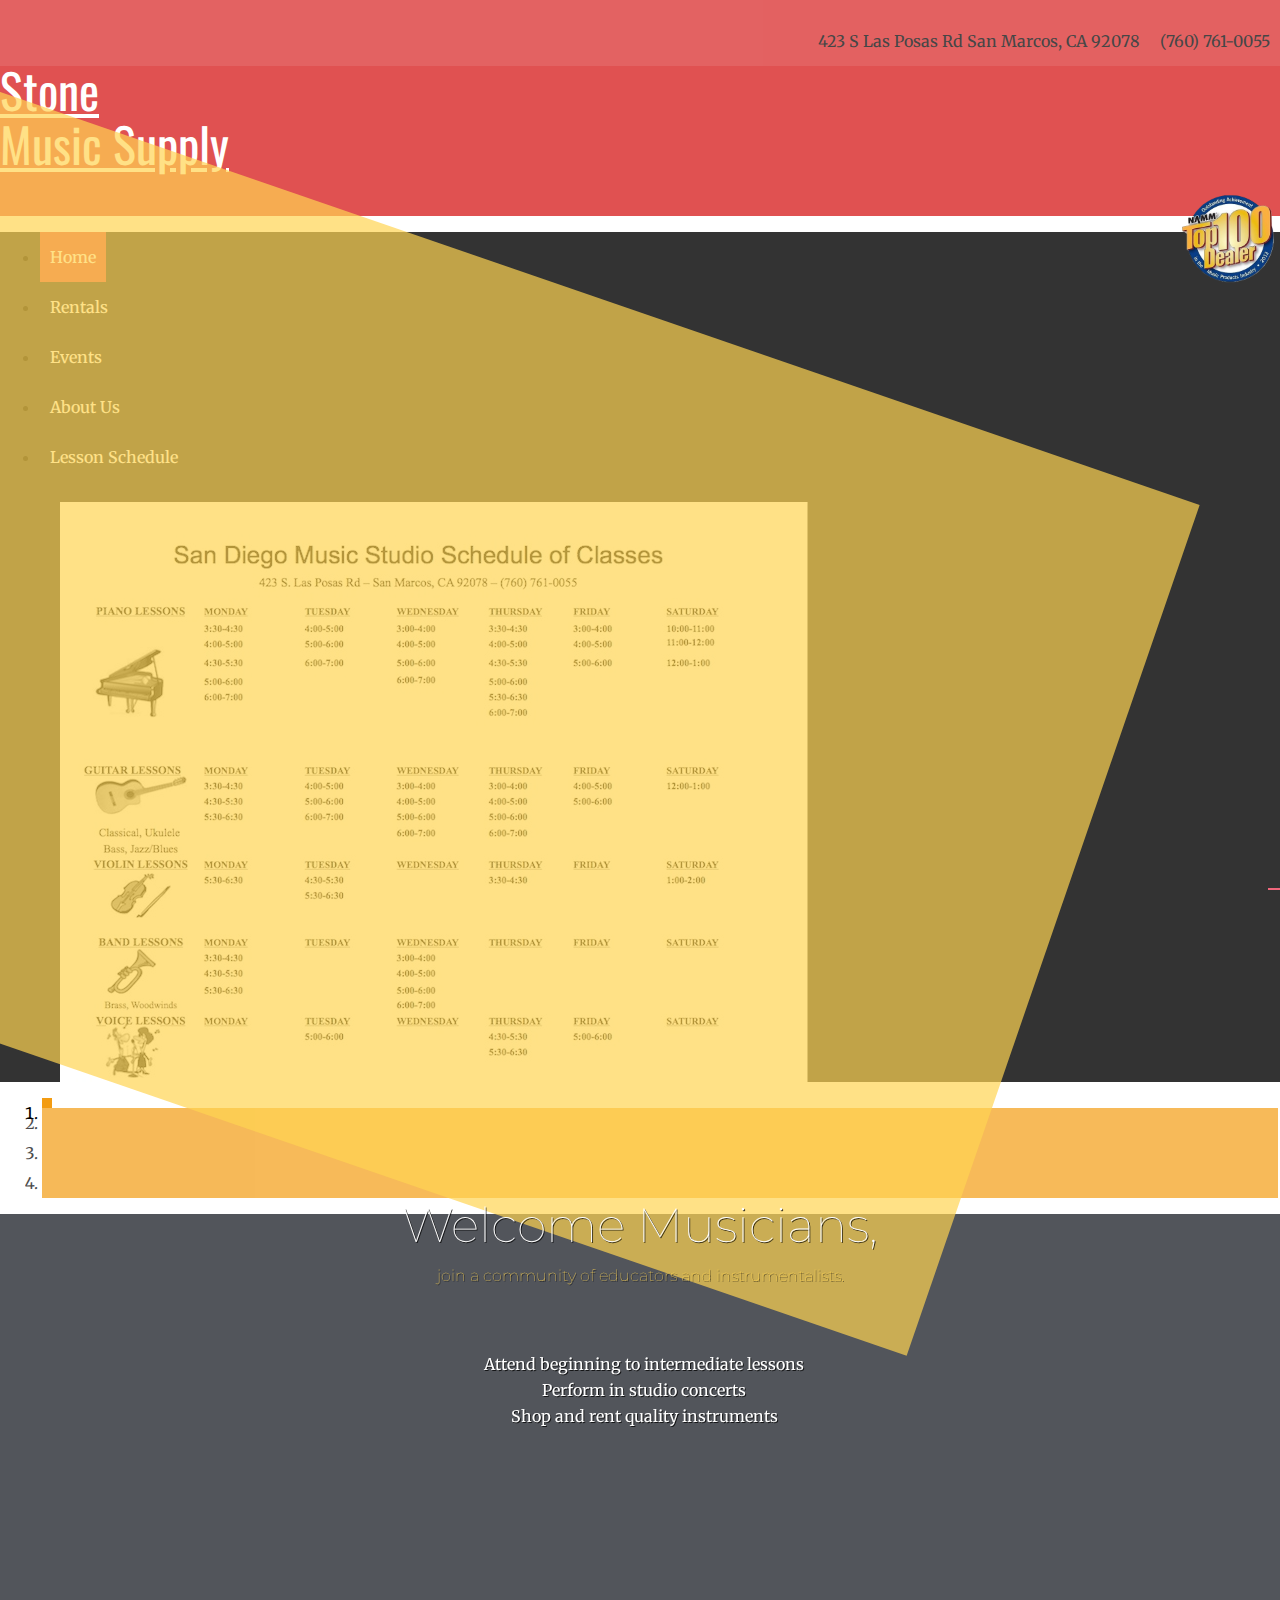
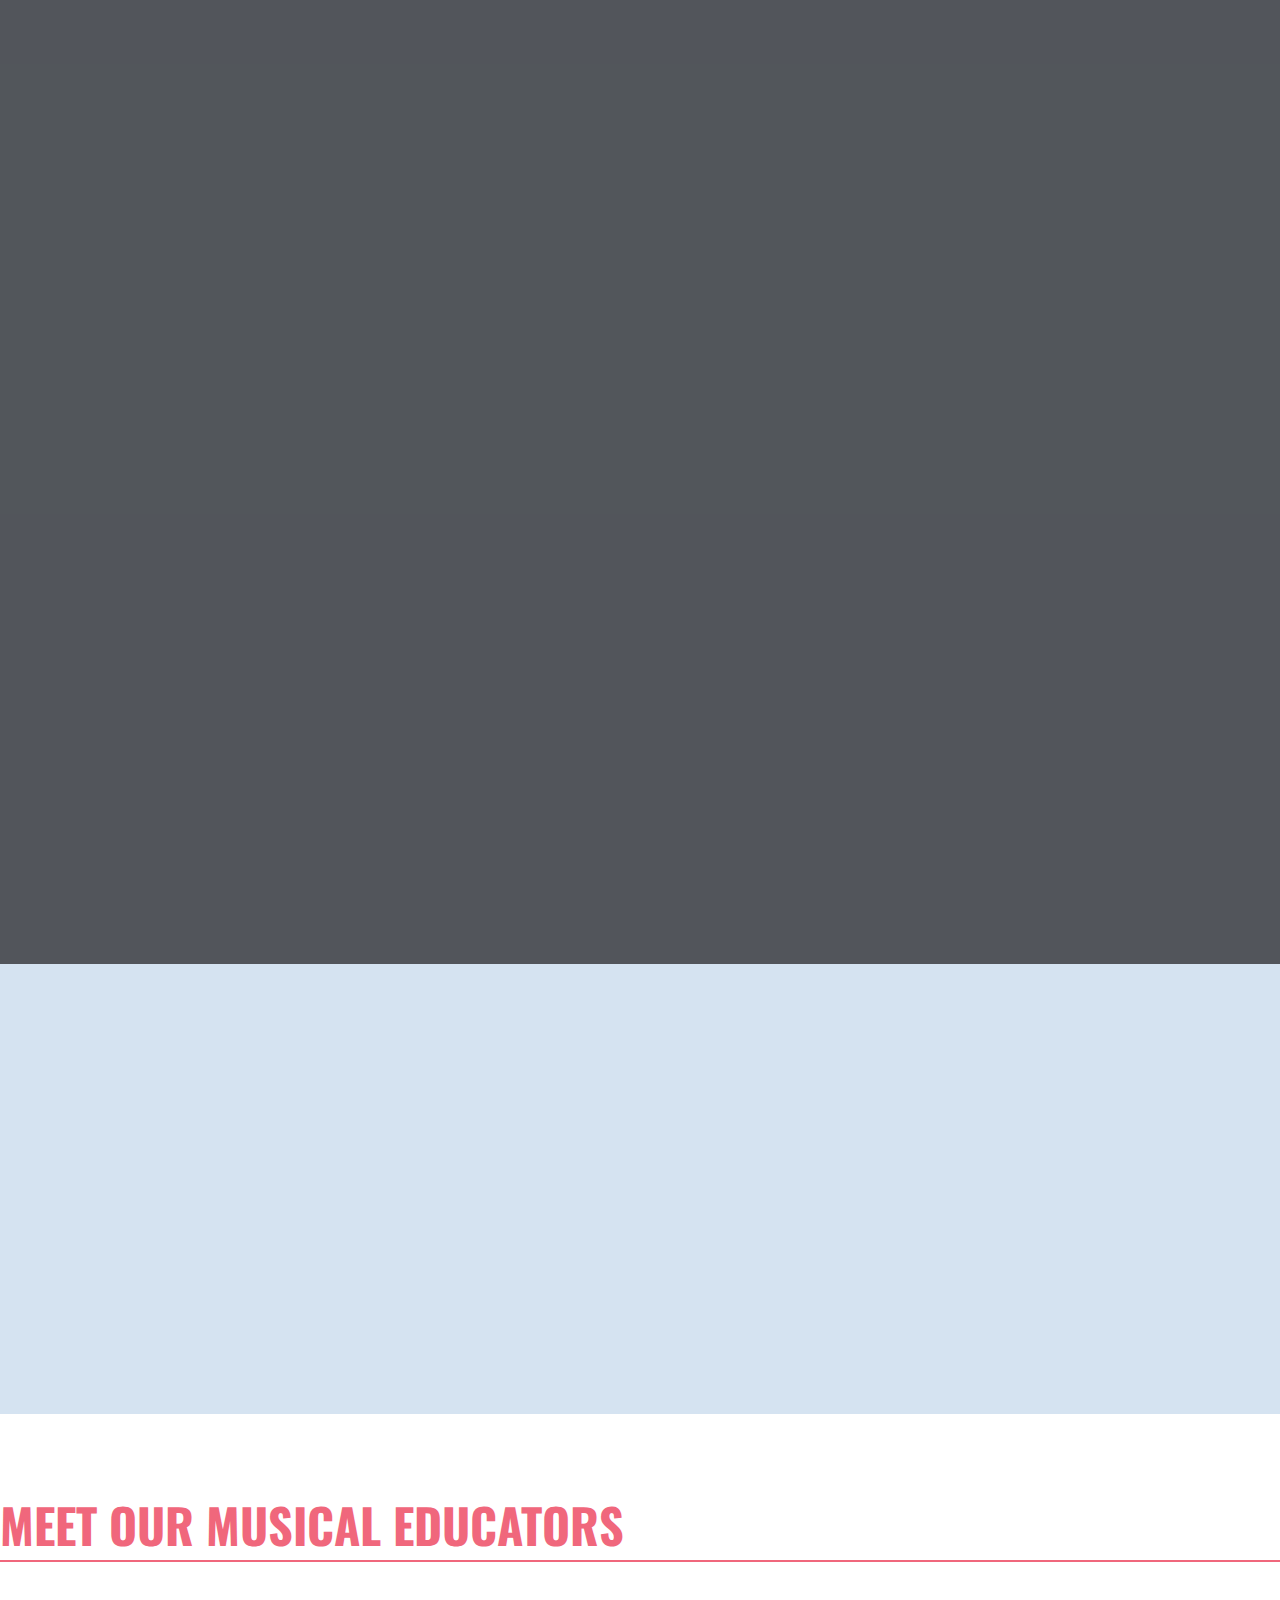
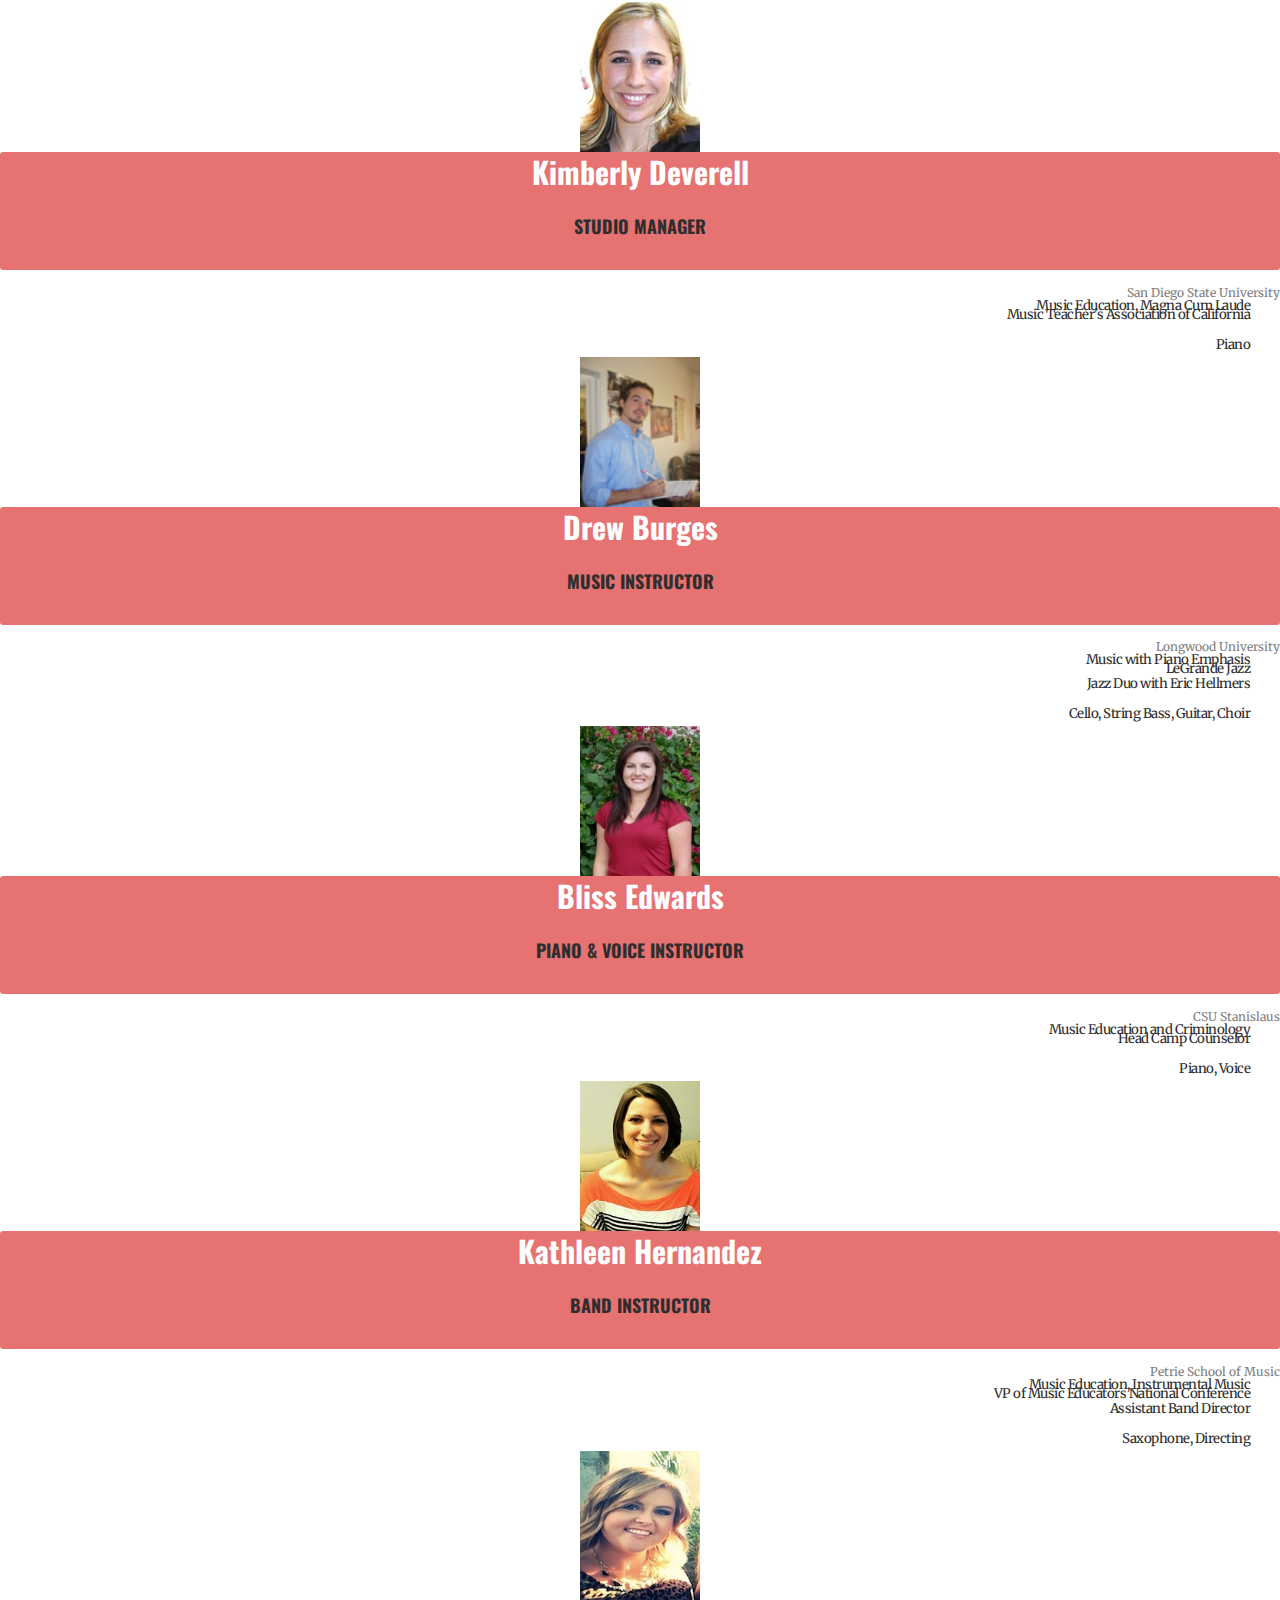
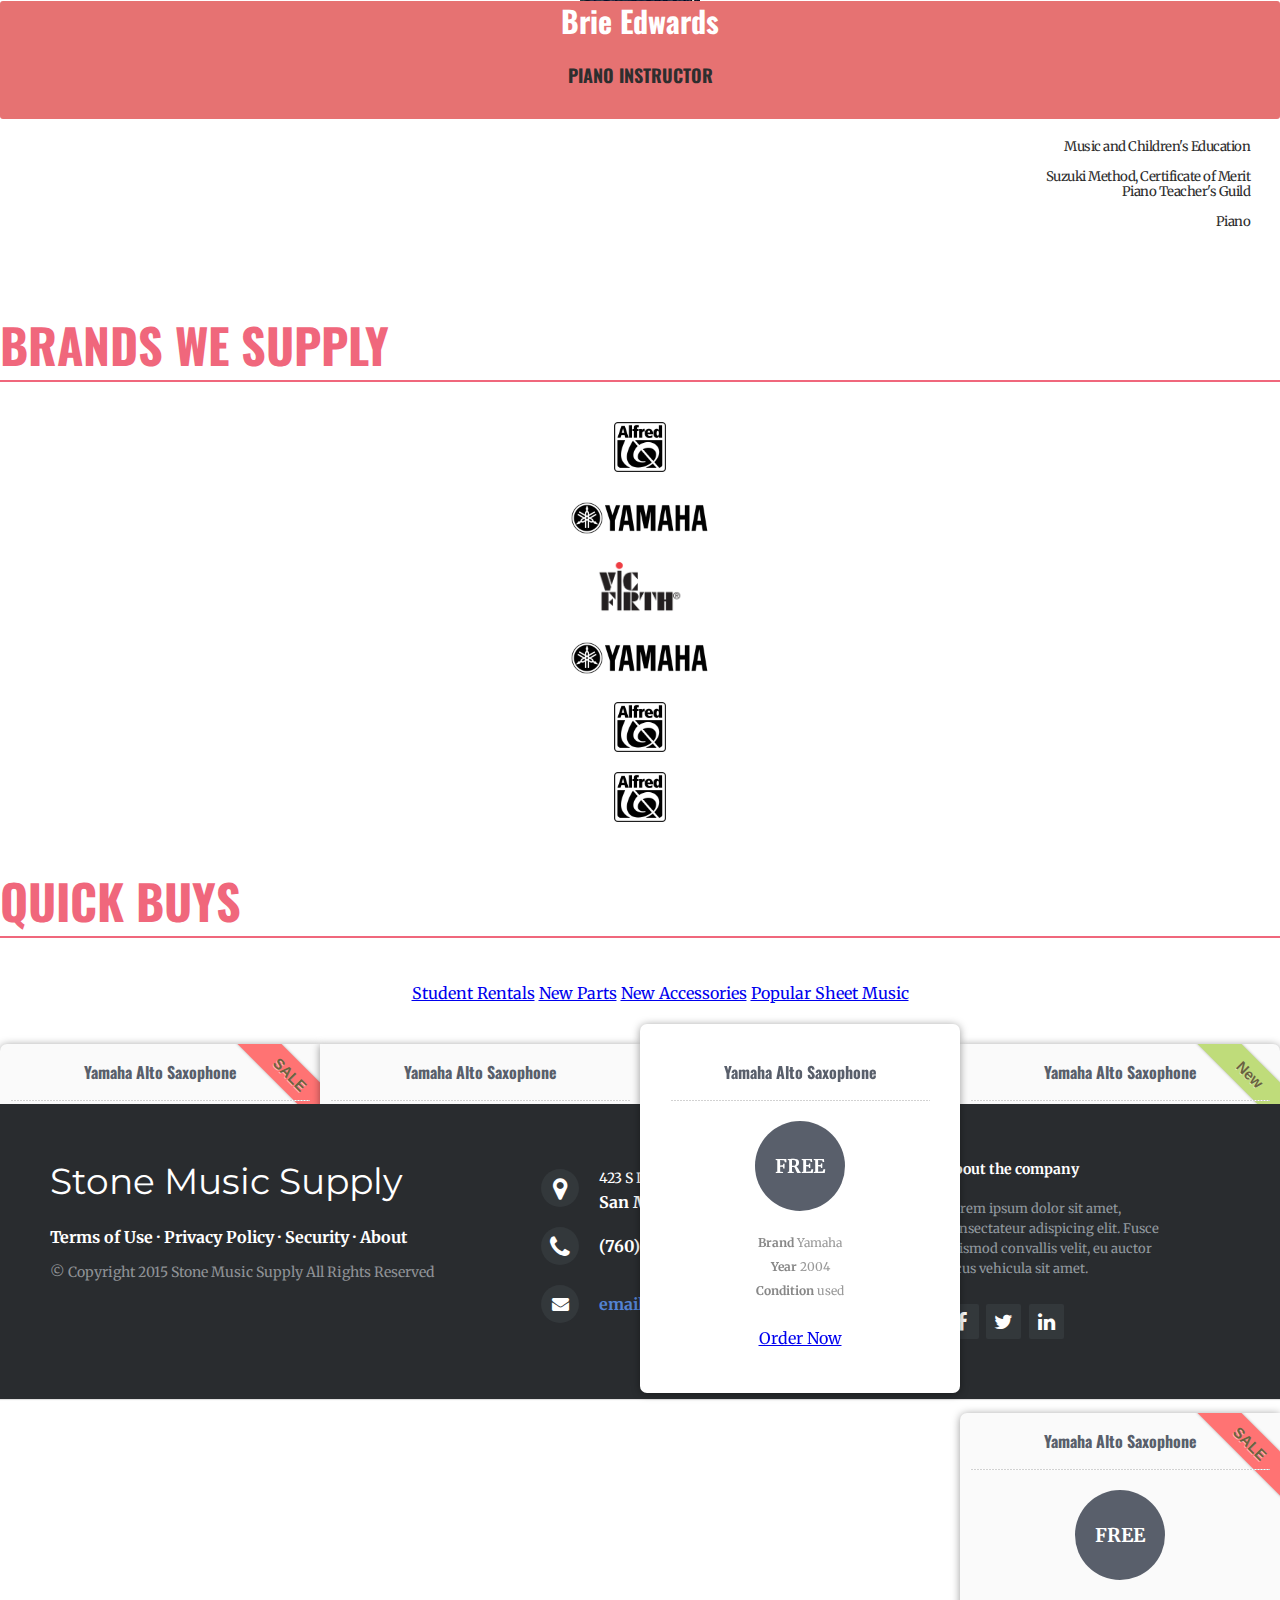
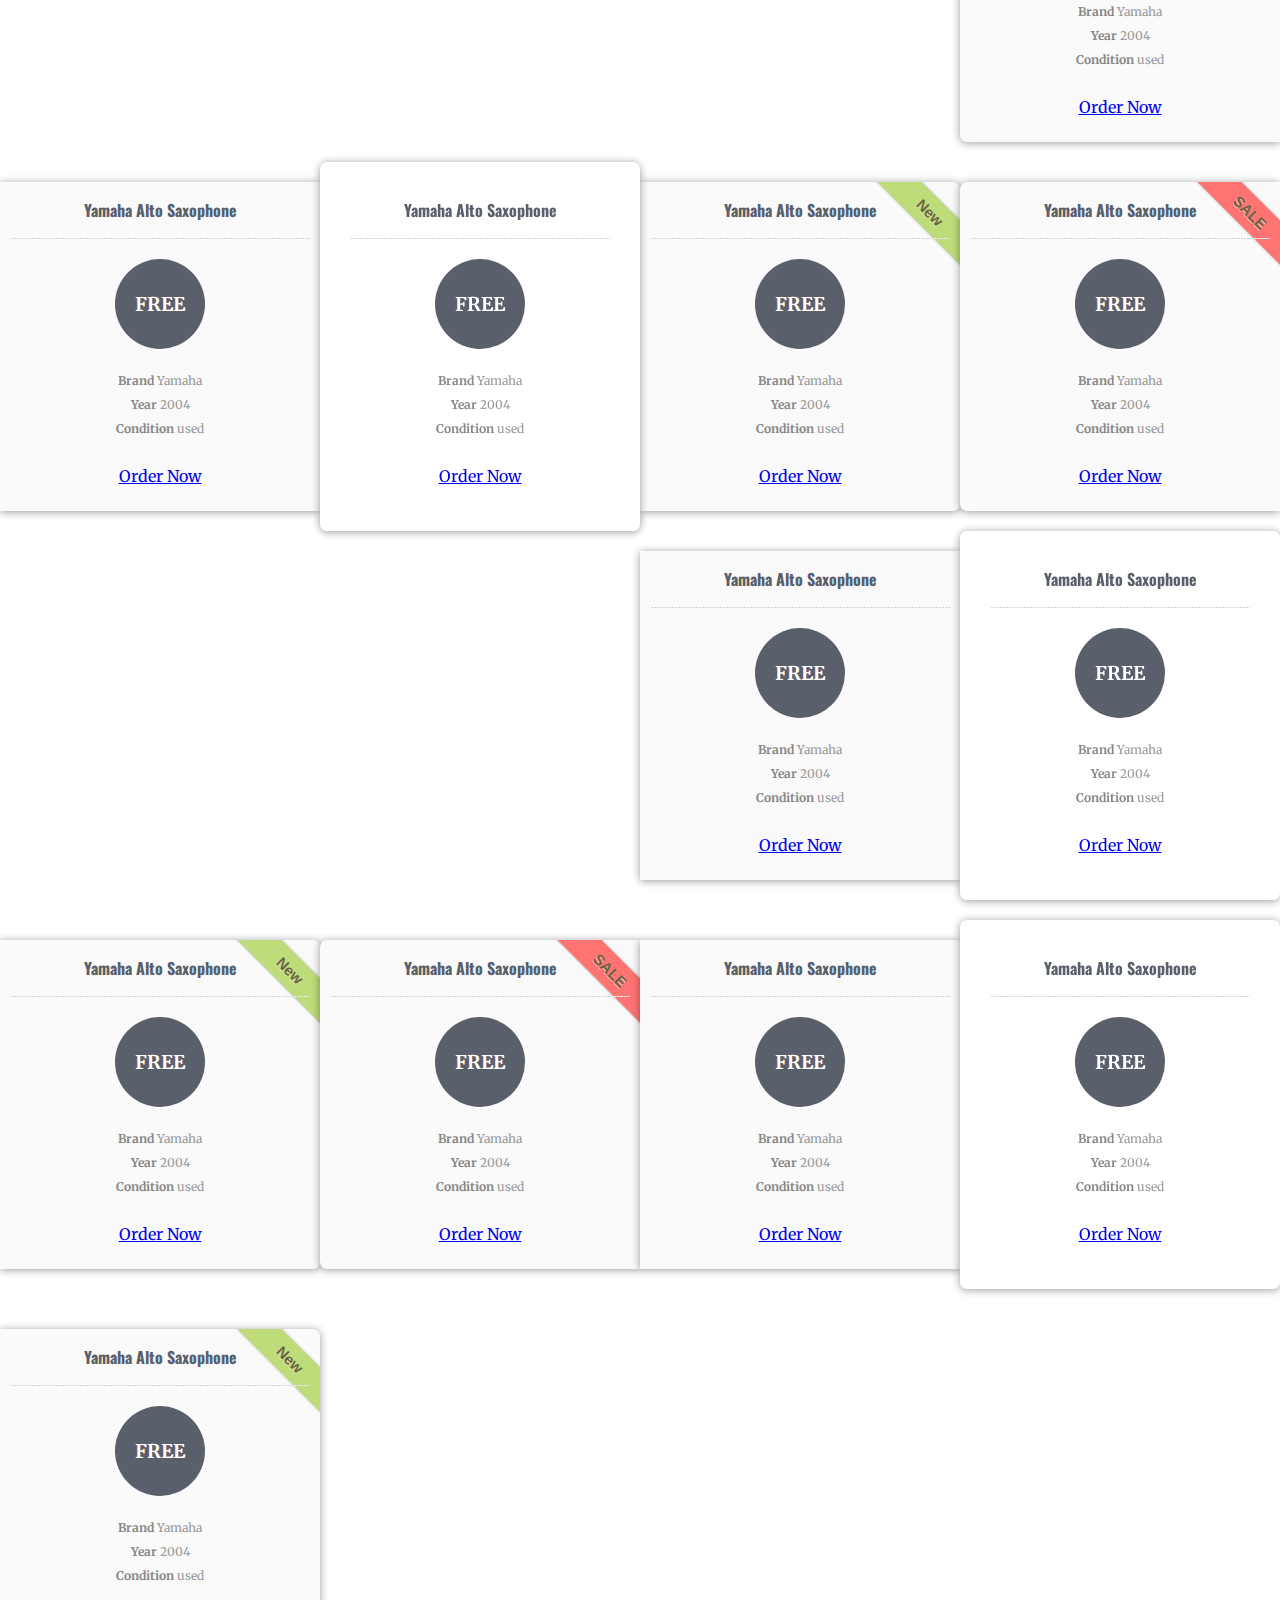
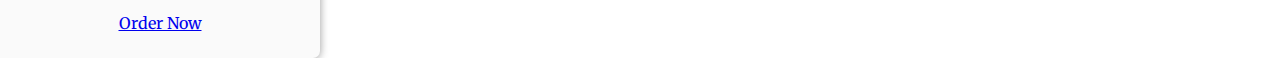
==== commit c43b7cef: "spacing on educators and font sizes" ====
--- a/index.html
+++ b/index.html
@@ -180,8 +180,7 @@
               <div class="edu-blurb container">
                 <span class="glyphicon glyphicon-education" aria-hidden="true"></span>
                 <h5 class="uni-title">Music Education, Magna Cum Laude</h5>
-                <h6 class="small">San Diego State University</h6>
-                <br>
+                <h6 class="small">San Diego State University</h6><br>
                 <span class="glyphicon glyphicon-star" aria-hidden="true"></span> 
                 <h5 class="uni-title">Music Teacher's Association of California</h5>
                 <br><br>
@@ -201,8 +200,7 @@
                 <div class="edu-blurb container">
                   <span class="glyphicon glyphicon-education" aria-hidden="true"></span>
                   <h5 class="uni-title">Music with Piano Emphasis</h5>
-                  <h6 class="small">Longwood University</h6>
-                  <br>
+                  <h6 class="small">Longwood University</h6><br>
                   <span class="glyphicon glyphicon-star" aria-hidden="true"></span> 
                   <h5 class="uni-title">LeGrande Jazz</h5><br>
                   <h5 class="uni-title">Jazz Duo with Eric Hellmers</h5>
@@ -223,8 +221,7 @@
                 <div class="edu-blurb container">
                   <span class="glyphicon glyphicon-education" aria-hidden="true"></span>
                   <h5 class="uni-title">Music Education and Criminology</h5>
-                  <h6 class="small">CSU Stanislaus</h6>
-                  <br>
+                  <h6 class="small">CSU Stanislaus</h6><br>
                   <span class="glyphicon glyphicon-star" aria-hidden="true"></span> 
                   <h5 class="uni-title">Head Camp Counselor</h5>
                   <br><br>
@@ -244,8 +241,7 @@
                 <div class="edu-blurb container">
                   <span class="glyphicon glyphicon-education" aria-hidden="true"></span>
                   <h5 class="uni-title">Music Education, Instrumental Music</h5>
-                  <h6 class="small">Petrie School of Music</h6>
-                  <br>
+                  <h6 class="small">Petrie School of Music</h6><br>
                   <span class="glyphicon glyphicon-star" aria-hidden="true"></span> 
                   <h5 class="uni-title">VP of Music Educators National Conference</h5><br>
                   <h5 class="uni-title">Assistant Band Director</h5>
@@ -265,8 +261,7 @@
                 </div>
                 <div class="edu-blurb container">
                   <span class="glyphicon glyphicon-education pull-left" aria-hidden="true"></span>
-                  <h5 class="uni-title">Music and Children's Education</h5>
-                  <br><br>
+                  <h5 class="uni-title">Music and Children's Education</h5><br><br>
                   <span class="glyphicon glyphicon-star" aria-hidden="true"></span> 
                   <h5 class="uni-title">Suzuki Method, Certificate of Merit</h5><br>
                   <h5 class="uni-title">Piano Teacher's Guild</h5>
--- a/css/main.css
+++ b/css/main.css
@@ -571,7 +571,7 @@
 .edu-headline {
   background-color: #e67272 ;
   color: #fff;
-  padding: 10px 15px;
+  padding: 5px 15px;
   margin-bottom: 20px;
   border-radius: 3px;
 }
@@ -579,11 +579,14 @@
 .edu-headline h1{
   margin-bottom: 0;
   margin-top: 0;
+  text-align: center;
+  font-size: 30px;
 }
 
 .edu-headline .small {
   color: #2e2e2e;
-  text-indent: 2em;
+  text-align: center;
+  font-size: 18px;
 }
 
 h5.uni-title {
@@ -594,17 +597,20 @@
   right: 30px;
   position: absolute;
   font-weight: lighter;
-  font-family: 'Montserrat', sans-serif;
-  letter-spacing: -1px;
+  font-family: 'Merriweather', sans-serif;
+  letter-spacing: -.5px;
 }
 
 h6.small {
-  font-family: 'Montserrat', sans-serif;
+  font-family: 'Merriweather', sans-serif;
   font-size: 12px;
-  line-height: 0px;
+  line-height: 4px;
+  position: relative;
+  bottom: 7px;
   color: #808080;
   text-align: right;
   font-weight: lighter;
+  margin-bottom: -10px;
 }
 
 .edu-item {
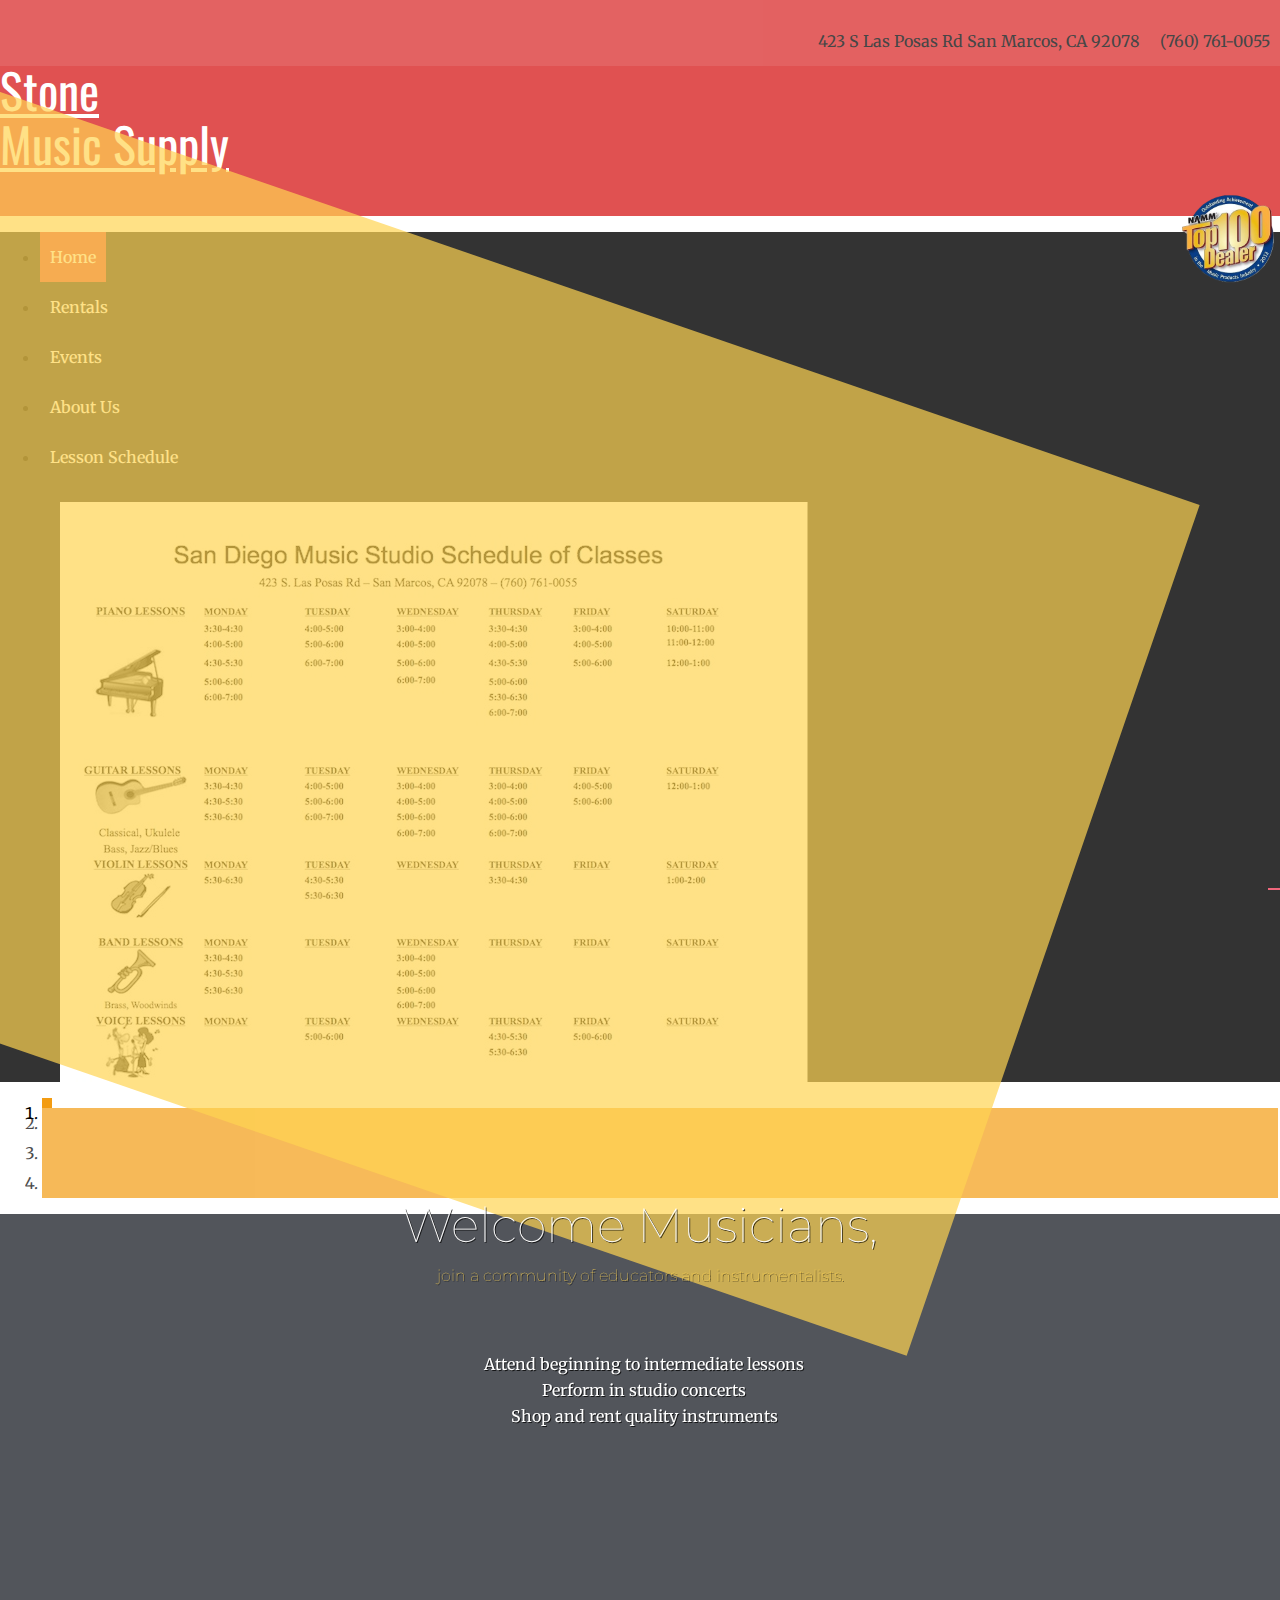
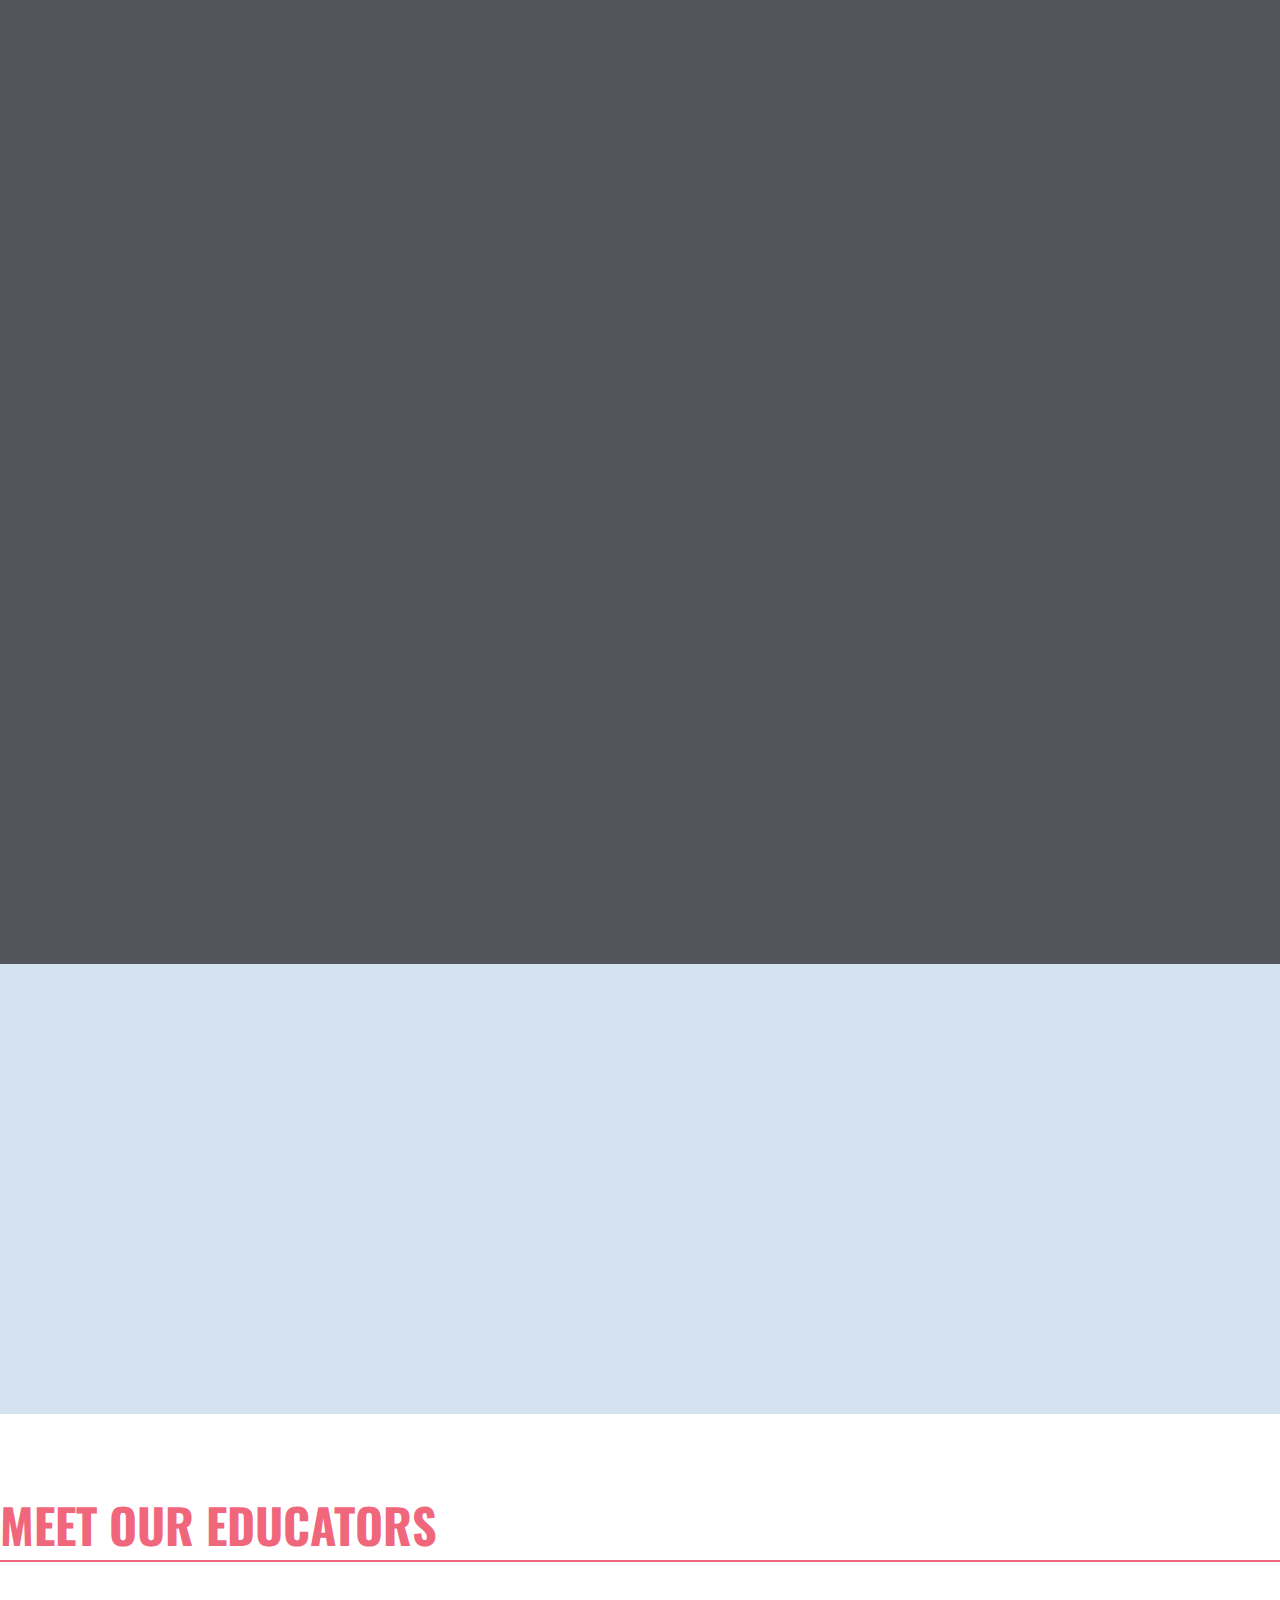
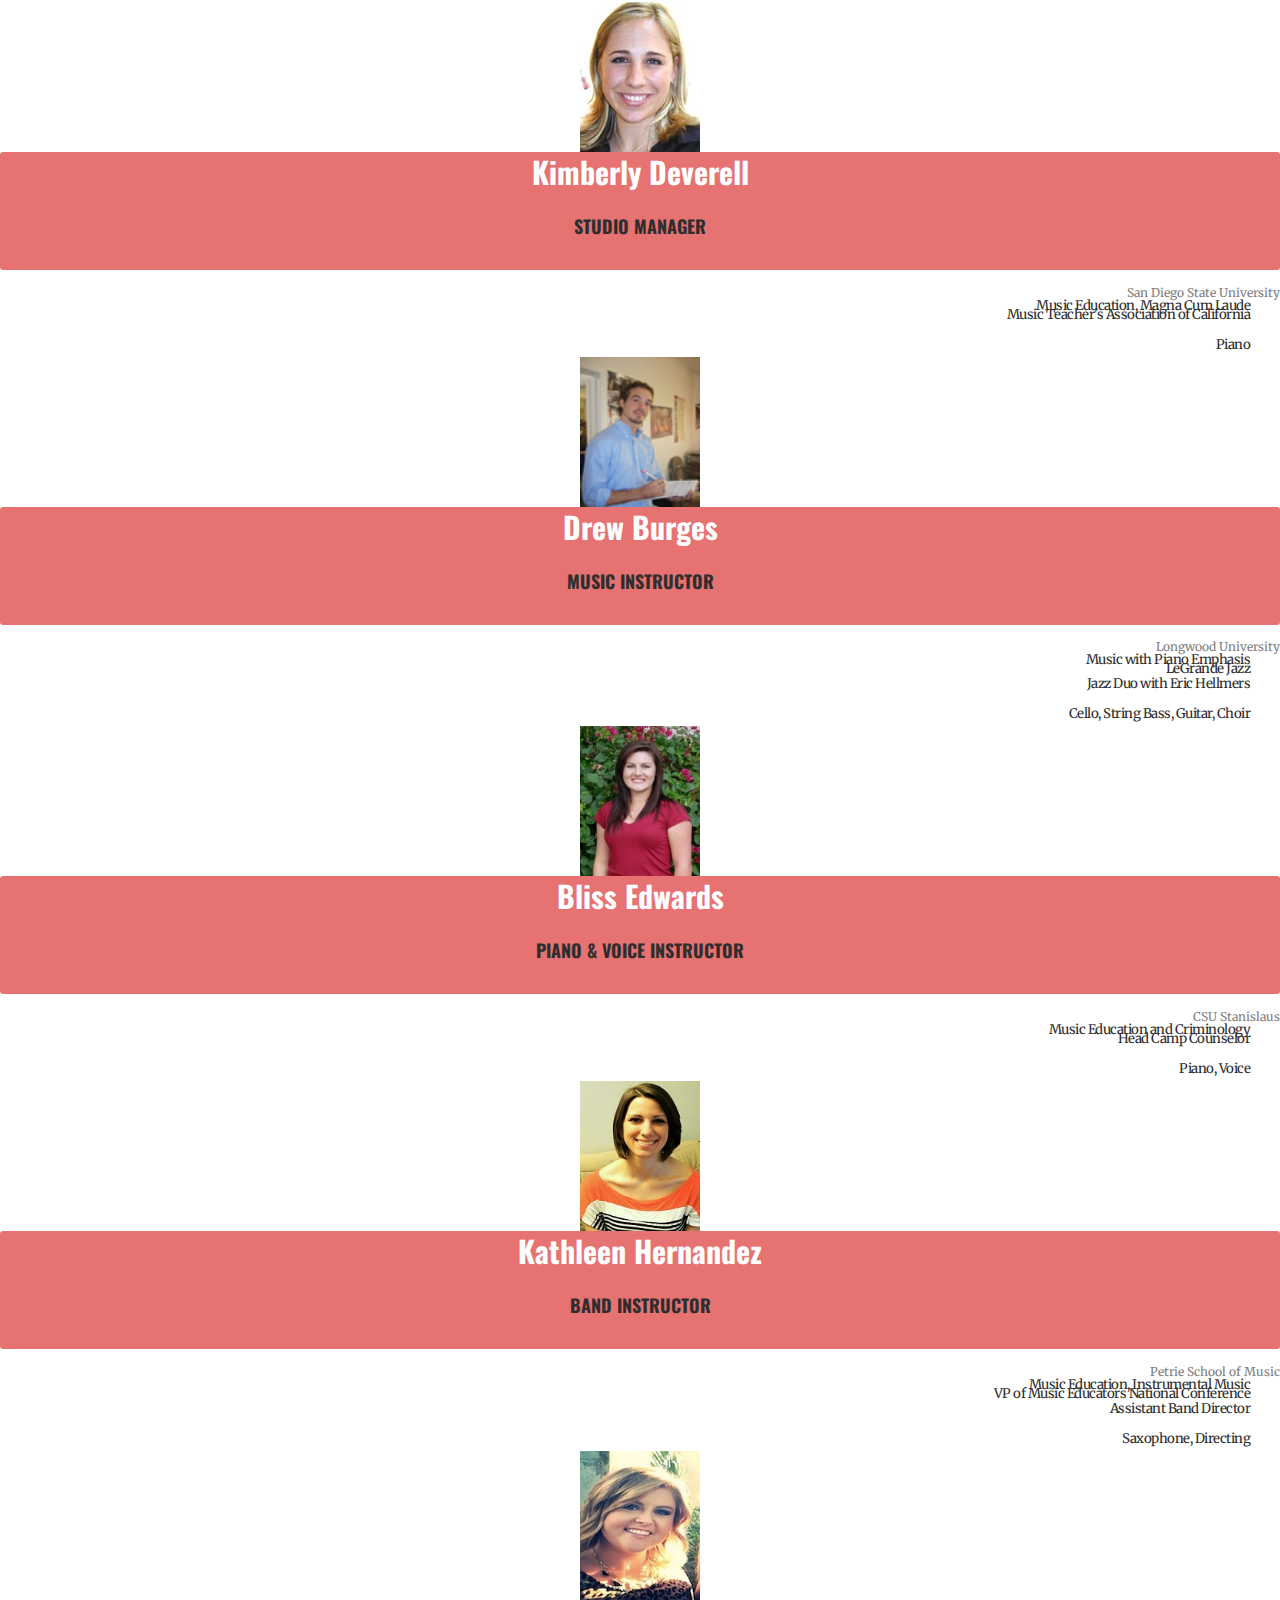
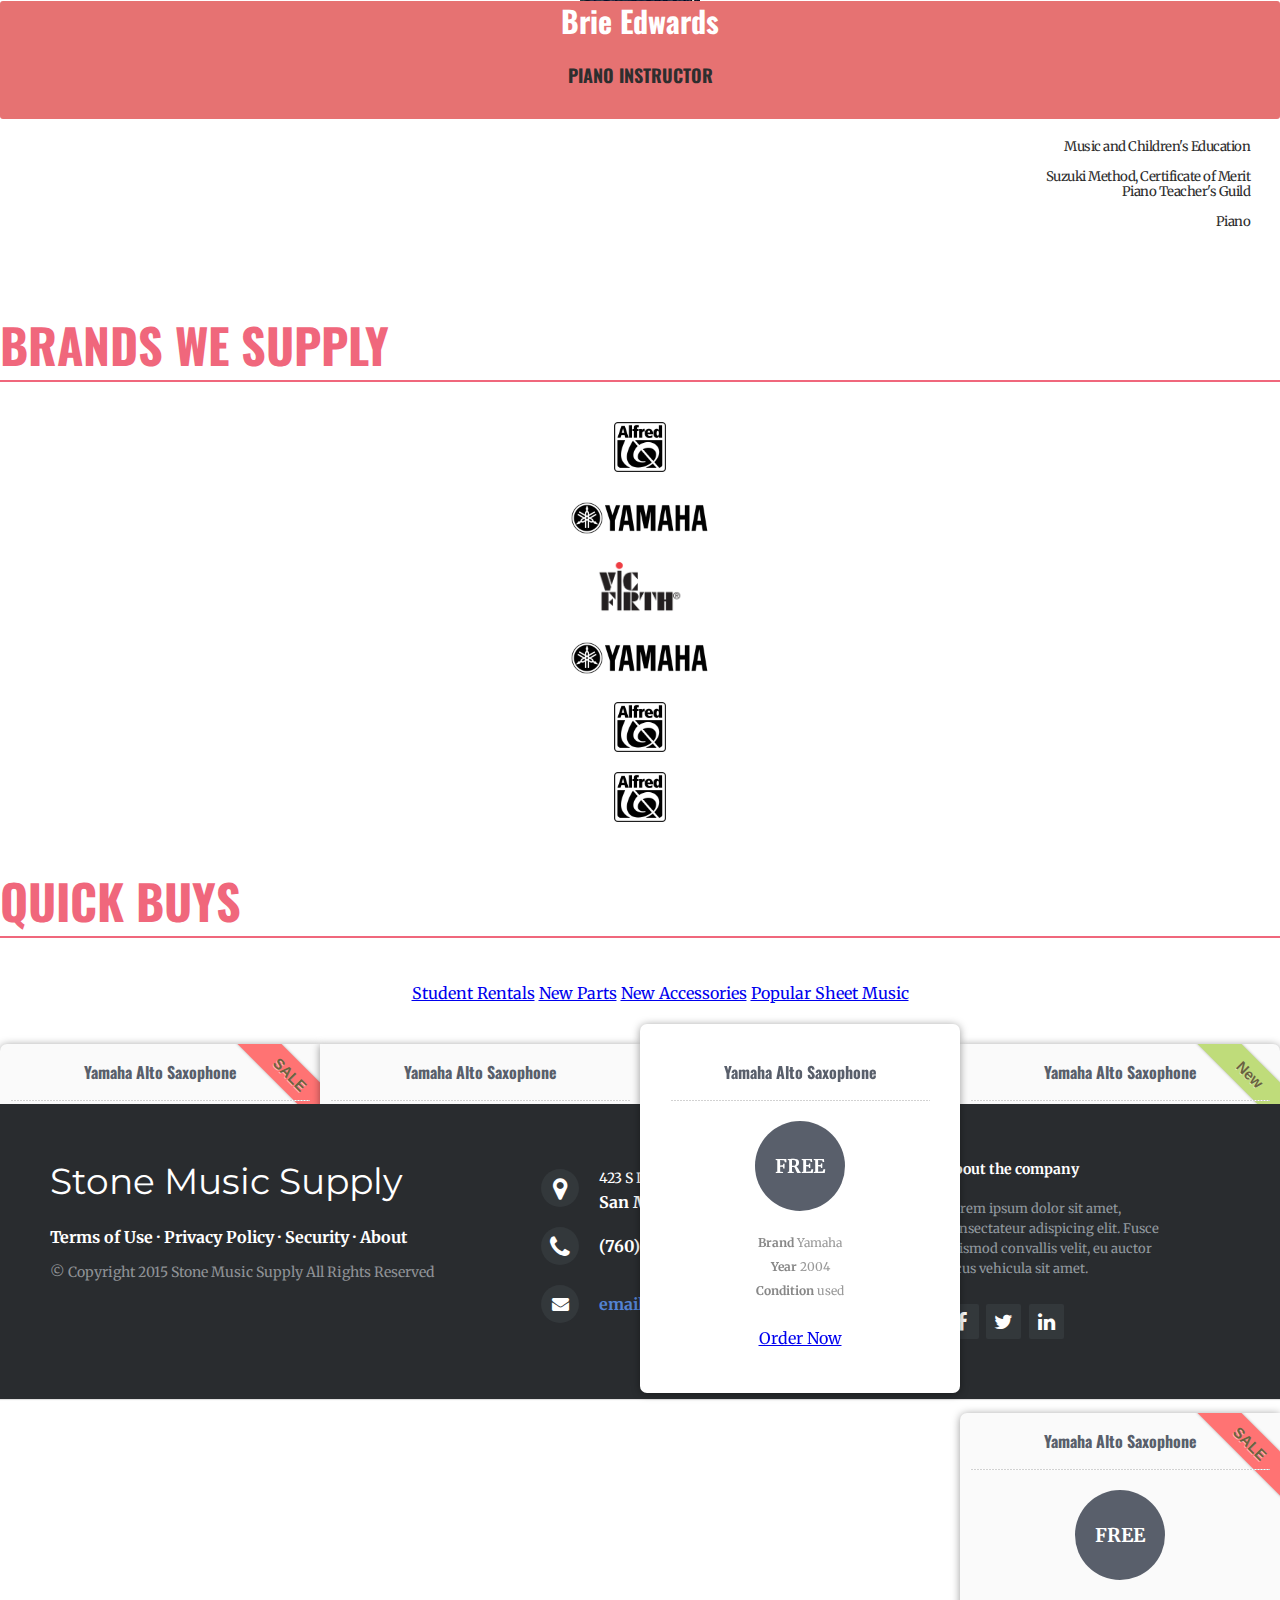
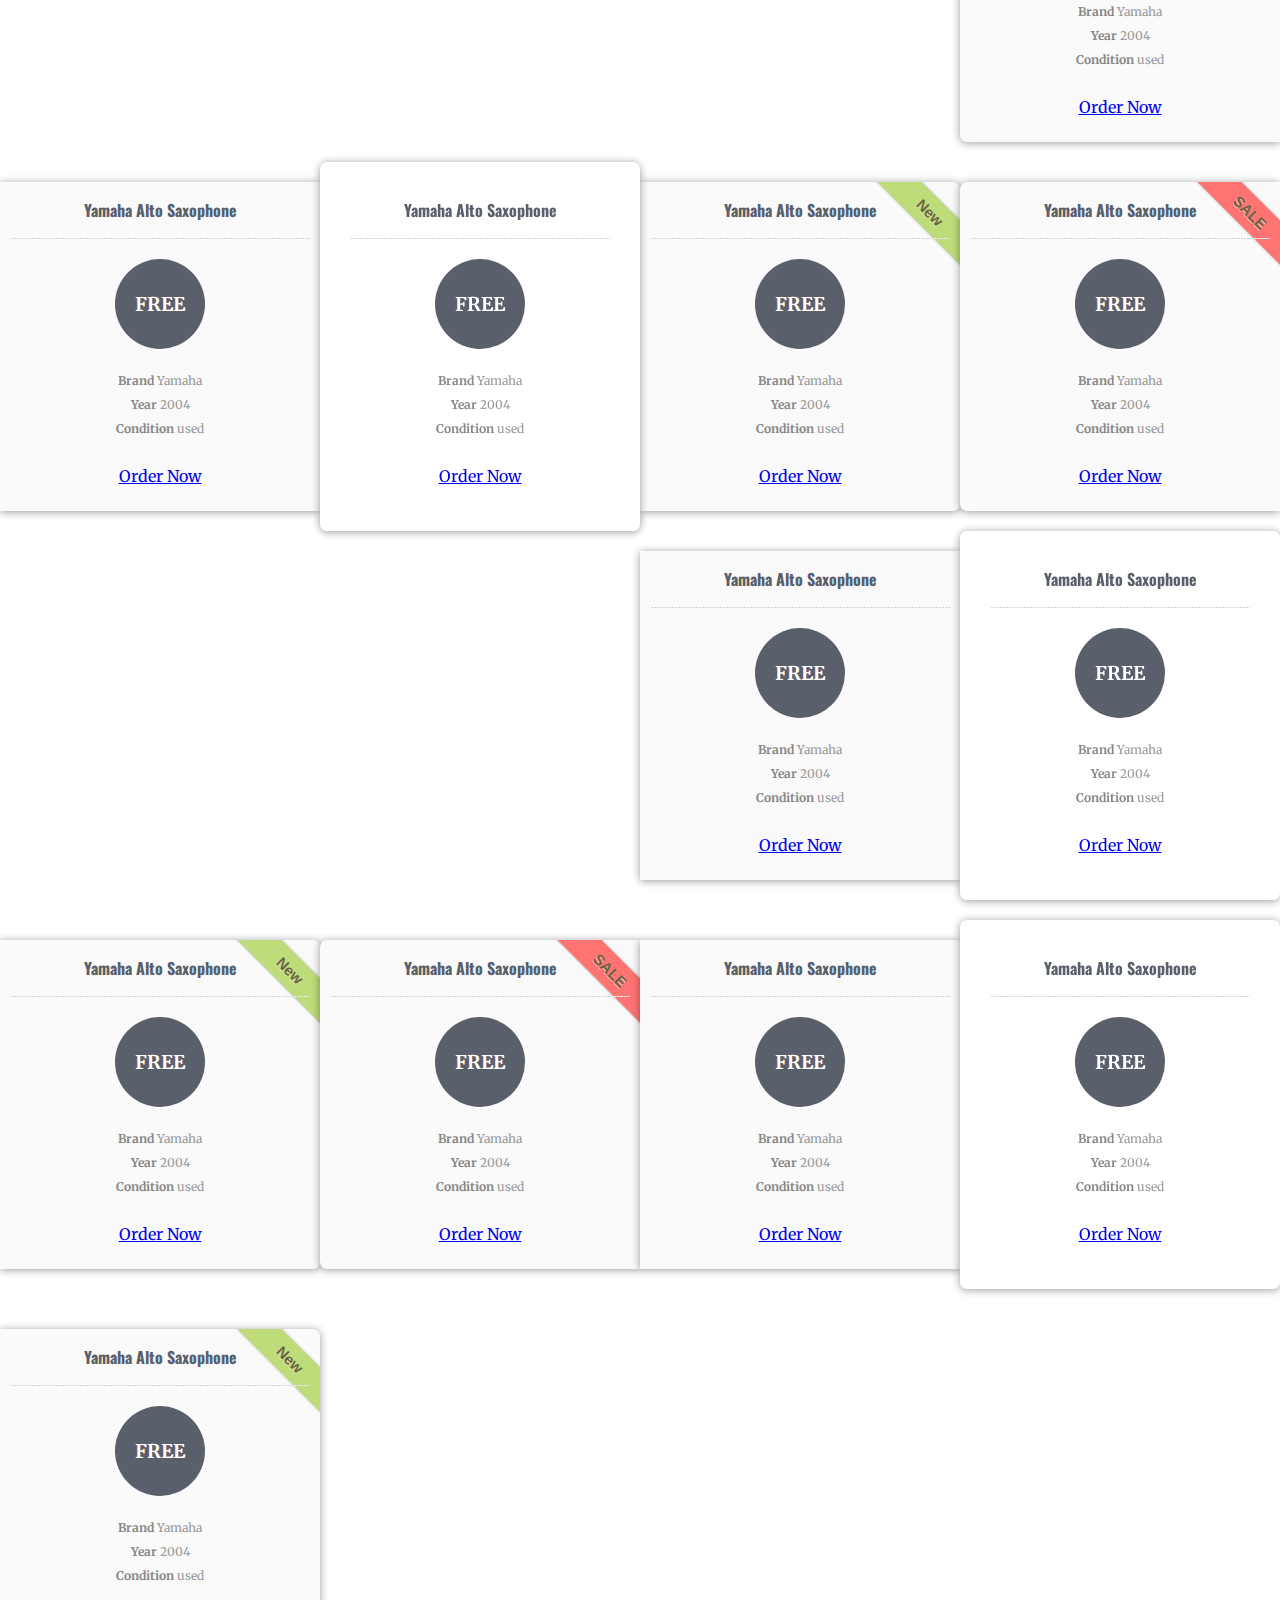
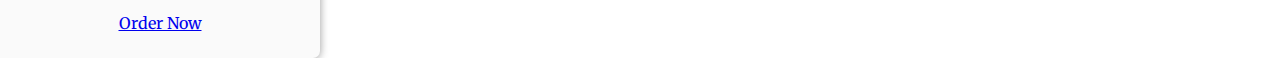
==== commit 4f65bcfe: "spacing on educators and font sizes final" ====
--- a/index.html
+++ b/index.html
@@ -167,7 +167,7 @@
 
     <section class="educators">
       <div class="container">
-        <h4 class="page-head-line">Meet Our Musical Educators</h4>
+        <h4 class="page-head-line">Meet Our Educators</h4>
         <div class="row">
 
           <div class="edu-item col-md-4 col-sm-6 col-xs-12">
--- a/css/main.css
+++ b/css/main.css
@@ -652,6 +652,21 @@
 	.caption .small {
 		font-size: 14px;
 	}
+  img.edu {
+    width: 50px;
+    height: auto;
+    margin-left: 20px;
+    position: absolute;
+  }
+  .edu-headline {
+    background-color: #fff;
+    color: #e67272;
+    margin-bottom: 0px;
+    padding-left: 100px;
+  }
+  .edu-blurb {
+    display: none;
+  }
 }
 
 
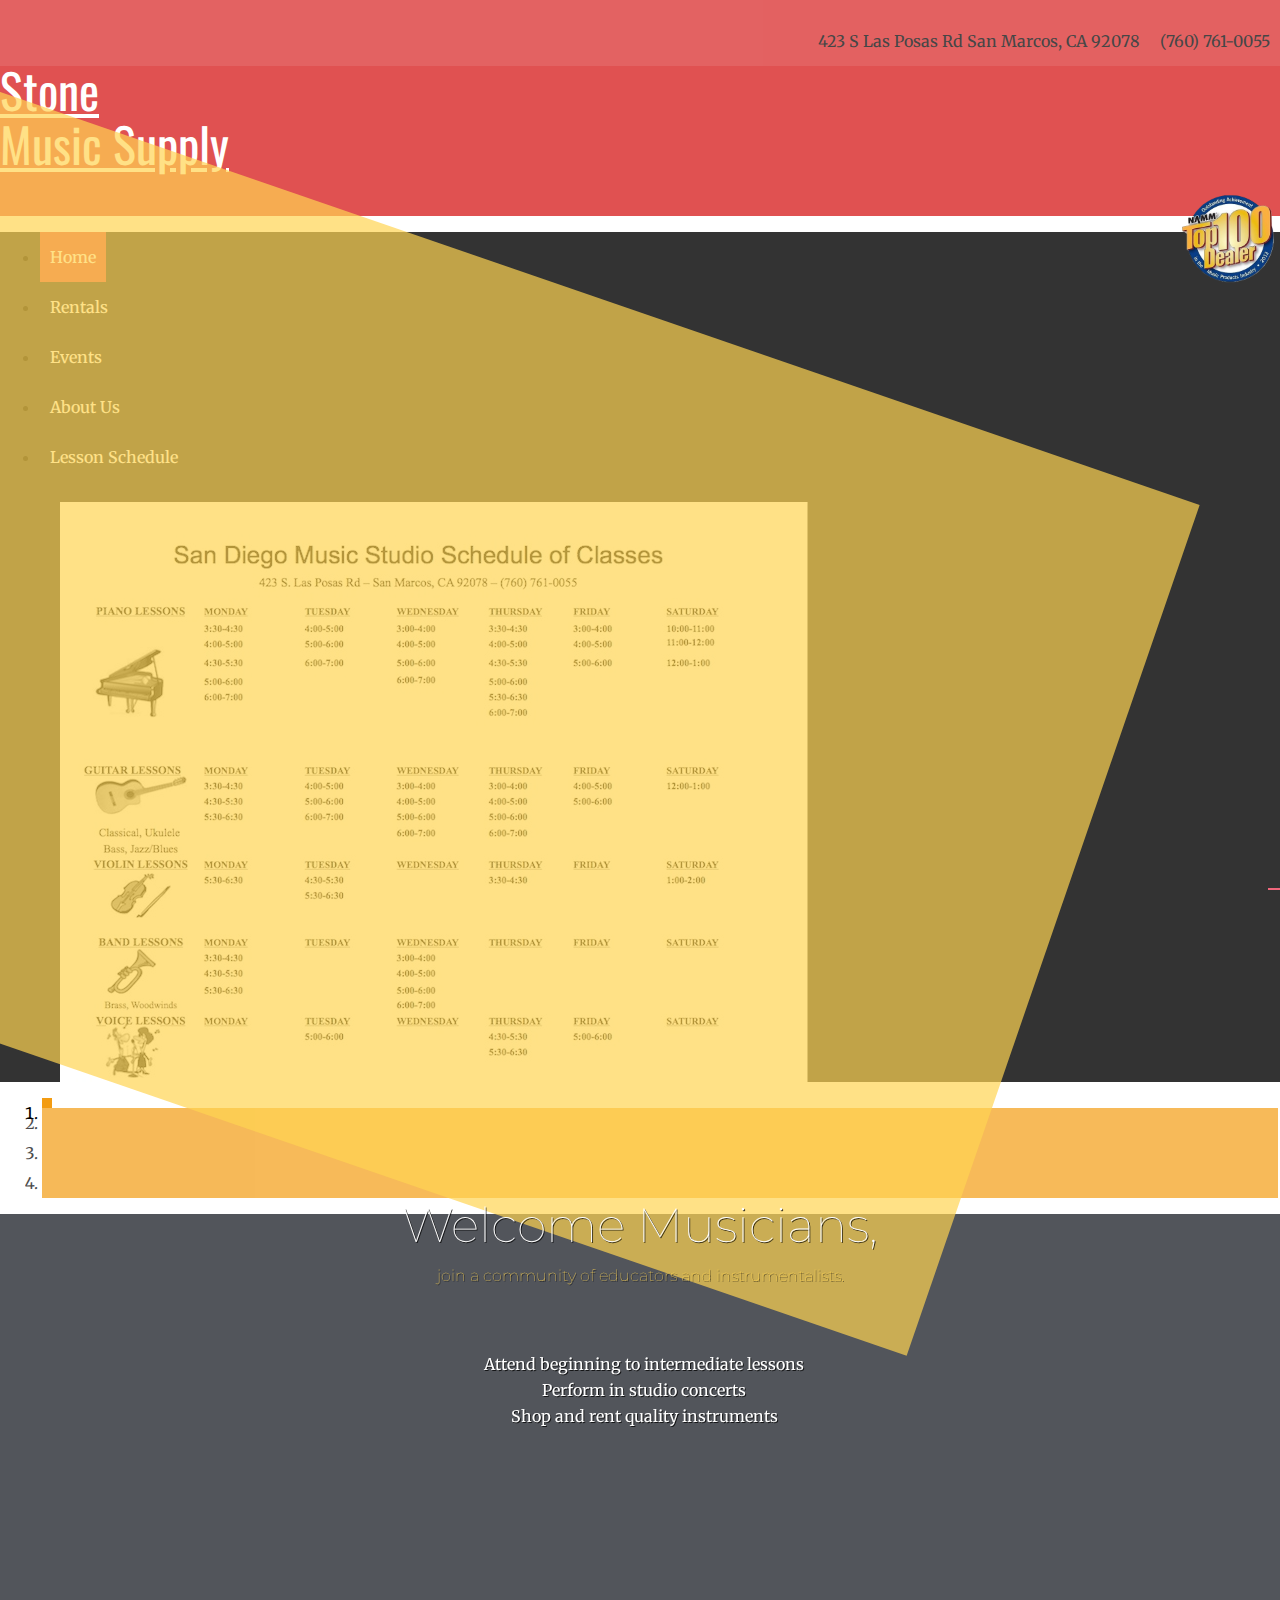
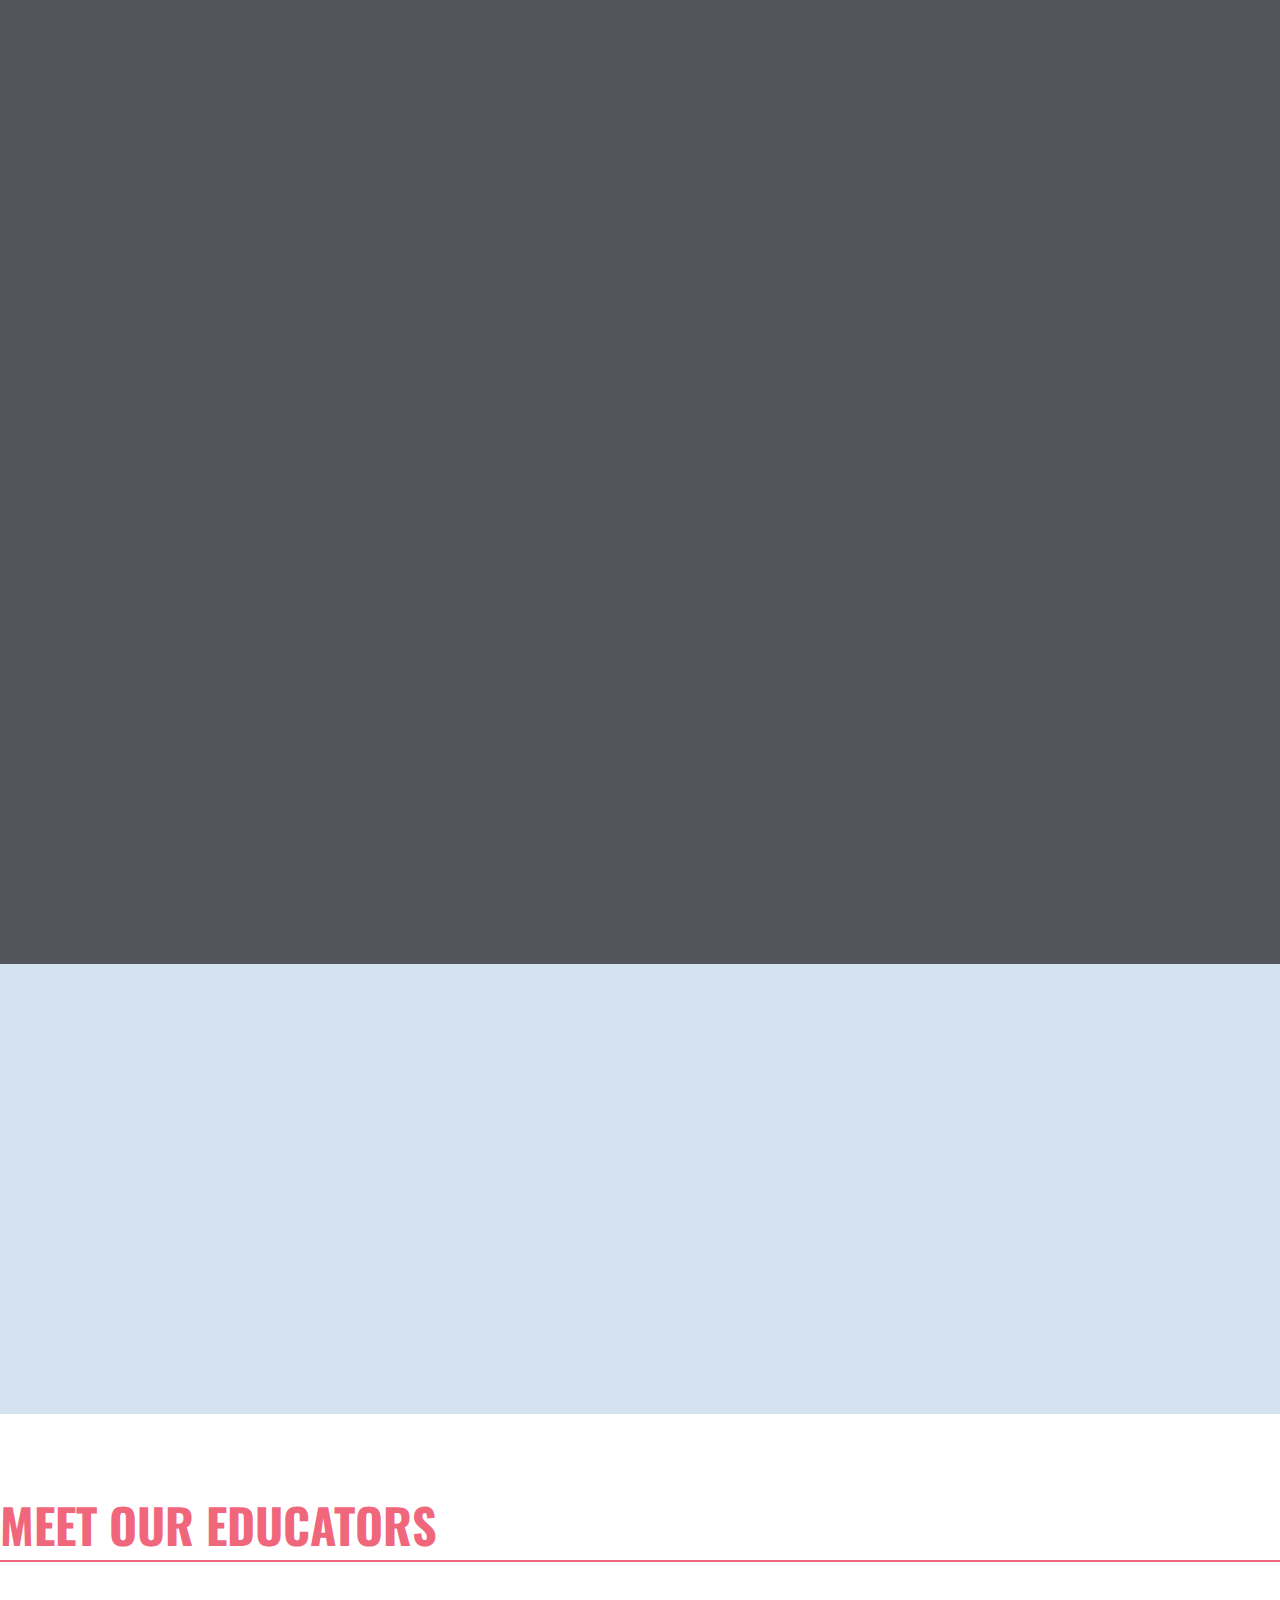
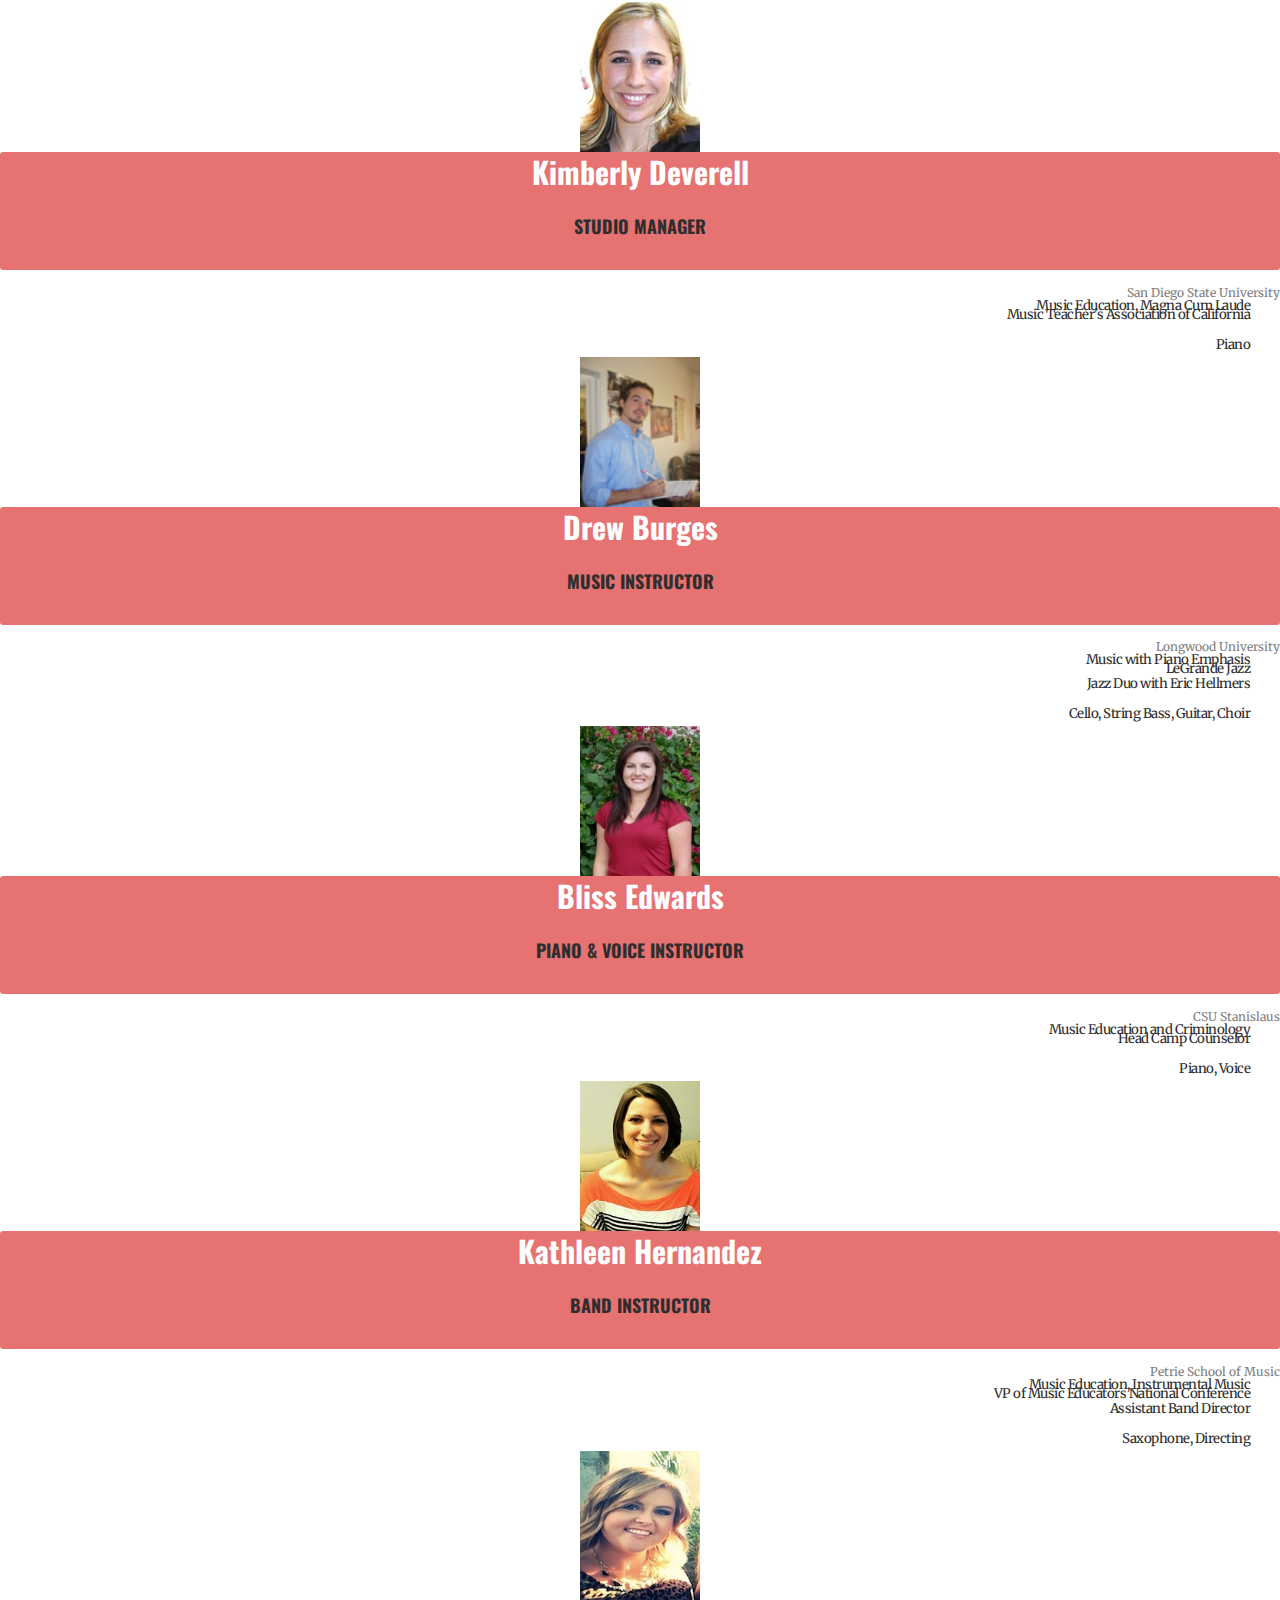
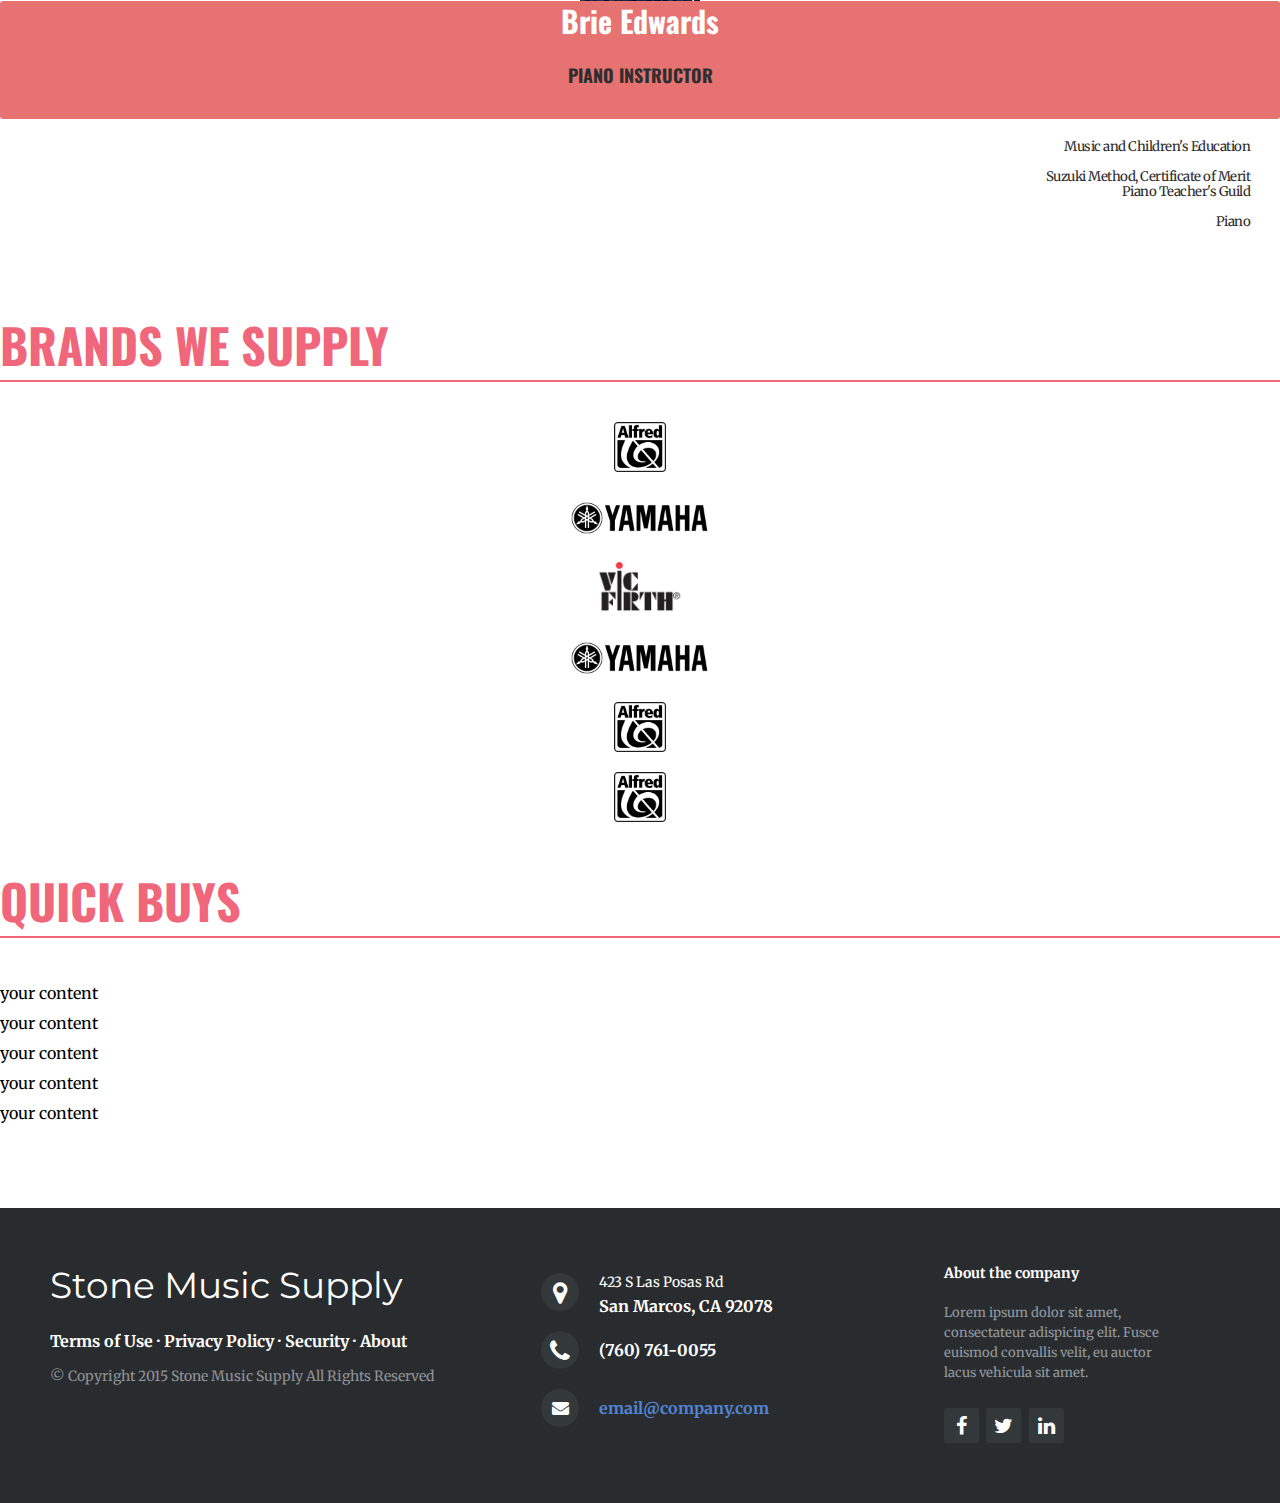
==== commit 13cde037: "testing slick" ====
--- a/index.html
+++ b/index.html
@@ -16,6 +16,8 @@
     <!-- CUSTOM STYLE  -->
     <link href="css/style.css" rel="stylesheet" />
     <link href="css/main.css" rel="stylesheet"/>
+    <link rel="stylesheet" type="text/css" href="css/slick.css"/>
+    <link rel="stylesheet" type="text/css" href="css/slick-theme.css"/>
     <link rel="stylesheet" href="http://maxcdn.bootstrapcdn.com/font-awesome/4.2.0/css/font-awesome.min.css">
     <link href='http://fonts.googleapis.com/css?family=Oswald|Merriweather:400,900,700,300,300italic' rel='stylesheet' type='text/css'>
      <!-- HTML5 Shiv and Respond.js for IE8 support of HTML5 elements and media queries -->
@@ -357,259 +359,13 @@
 
     <section class="rentals container">
       <h4 class="page-head-line">Quick Buys</h4>
-          <div class="col-md-12 col-sm-">
-            <div class="nav-center">
-              <ul class="nav nav-tabs">
-                <li class="active"><a href="#rental-tab" data-toggle="tab">Student Rentals</a>
-                </li>
-                <li class=""><a href="#parts-tab" data-toggle="tab">New Parts</a>
-                </li>
-                <li class=""><a href="#acc-tab" data-toggle="tab">New Accessories</a>
-                </li>
-                <li class=""><a href="#sheet-tab" data-toggle="tab">Popular Sheet Music</a>
-                </li>
-              </ul>
-            </div>
-              <div class="tab-content">
-                  <div class="tab-pane container fade active in" id="rental-tab">
-                      <div class="pricing-wrapper col-md-12">
-                        <!-- Pricing Plan -->
-                    <div class="pricing-plan">
-                      <!-- Pricing Plan Ribbon -->
-                      <div class="ribbon-wrapper">
-                        <div class="price-ribbon ribbon-red">SALE</div>
-                      </div>
-                      <h2 class="pricing-plan-title">Yamaha Alto Saxophone</h2>
-                      <p class="pricing-plan-price">FREE</p>
-                      <!-- Pricing Plan Features -->
-                      <ul class="pricing-plan-features">
-                        <li><strong>Brand</strong> Yamaha</li>
-                        <li><strong>Year</strong> 2004</li>
-                        <li><strong>Condition</strong> used</li>
-                      </ul>
-                      <a href="index.html" class="btn">Order Now</a>
-                    </div>
-                    <!-- End Pricing Plan -->
-                      <div class="pricing-plan">
-                      <h2 class="pricing-plan-title">Yamaha Alto Saxophone</h2>
-                      <p class="pricing-plan-price">FREE</p>
-                      <!-- Pricing Plan Features -->
-                      <ul class="pricing-plan-features">
-                        <li><strong>Brand</strong> Yamaha</li>
-                        <li><strong>Year</strong> 2004</li>
-                        <li><strong>Condition</strong> used</li>
-                      </ul>
-                      <a href="index.html" class="btn">Order Now</a>
-                      </div>
-                      <!-- Promoted Pricing Plan -->
-                      <div class="pricing-plan pricing-plan-promote">
-                      <h2 class="pricing-plan-title">Yamaha Alto Saxophone</h2>
-                      <p class="pricing-plan-price">FREE</p>
-                      <!-- Pricing Plan Features -->
-                      <ul class="pricing-plan-features">
-                        <li><strong>Brand</strong> Yamaha</li>
-                        <li><strong>Year</strong> 2004</li>
-                        <li><strong>Condition</strong> used</li>
-                      </ul>
-                      <a href="index.html" class="btn">Order Now</a>
-                      </div>
-                      <div class="pricing-plan">
-                        <!-- Pricing Plan Ribbon -->
-                      <div class="ribbon-wrapper">
-                        <div class="price-ribbon ribbon-green">New</div>
-                      </div>
-                      <h2 class="pricing-plan-title">Yamaha Alto Saxophone</h2>
-                      <p class="pricing-plan-price">FREE</p>
-                      <!-- Pricing Plan Features -->
-                      <ul class="pricing-plan-features">
-                        <li><strong>Brand</strong> Yamaha</li>
-                        <li><strong>Year</strong> 2004</li>
-                        <li><strong>Condition</strong> used</li>
-                      </ul>
-                      <a href="index.html" class="btn">Order Now</a>
-                      </div>
-                      </div>
-                  </div>
-                  <div class="tab-pane container fade" id="parts-tab">
-                      <div class="pricing-wrapper col-md-12">
-                        <!-- Pricing Plan -->
-                    <div class="pricing-plan">
-                      <!-- Pricing Plan Ribbon -->
-                      <div class="ribbon-wrapper">
-                        <div class="price-ribbon ribbon-red">SALE</div>
-                      </div>
-                      <h2 class="pricing-plan-title">Yamaha Alto Saxophone</h2>
-                      <p class="pricing-plan-price">FREE</p>
-                      <!-- Pricing Plan Features -->
-                      <ul class="pricing-plan-features">
-                        <li><strong>Brand</strong> Yamaha</li>
-                        <li><strong>Year</strong> 2004</li>
-                        <li><strong>Condition</strong> used</li>
-                      </ul>
-                      <a href="index.html" class="btn">Order Now</a>
-                    </div>
-                    <!-- End Pricing Plan -->
-                      <div class="pricing-plan">
-                      <h2 class="pricing-plan-title">Yamaha Alto Saxophone</h2>
-                      <p class="pricing-plan-price">FREE</p>
-                      <!-- Pricing Plan Features -->
-                      <ul class="pricing-plan-features">
-                        <li><strong>Brand</strong> Yamaha</li>
-                        <li><strong>Year</strong> 2004</li>
-                        <li><strong>Condition</strong> used</li>
-                      </ul>
-                      <a href="index.html" class="btn">Order Now</a>
-                      </div>
-                      <!-- Promoted Pricing Plan -->
-                      <div class="pricing-plan pricing-plan-promote">
-                      <h2 class="pricing-plan-title">Yamaha Alto Saxophone</h2>
-                      <p class="pricing-plan-price">FREE</p>
-                      <!-- Pricing Plan Features -->
-                      <ul class="pricing-plan-features">
-                        <li><strong>Brand</strong> Yamaha</li>
-                        <li><strong>Year</strong> 2004</li>
-                        <li><strong>Condition</strong> used</li>
-                      </ul>
-                      <a href="index.html" class="btn">Order Now</a>
-                      </div>
-                      <div class="pricing-plan">
-                        <!-- Pricing Plan Ribbon -->
-                      <div class="ribbon-wrapper">
-                        <div class="price-ribbon ribbon-green">New</div>
-                      </div>
-                      <h2 class="pricing-plan-title">Yamaha Alto Saxophone</h2>
-                      <p class="pricing-plan-price">FREE</p>
-                      <!-- Pricing Plan Features -->
-                      <ul class="pricing-plan-features">
-                        <li><strong>Brand</strong> Yamaha</li>
-                        <li><strong>Year</strong> 2004</li>
-                        <li><strong>Condition</strong> used</li>
-                      </ul>
-                      <a href="index.html" class="btn">Order Now</a>
-                      </div>
-                      </div>
-                  </div>
-                  <div class="tab-pane container fade" id="acc-tab">
-                      <div class="pricing-wrapper col-md-12">
-                        <!-- Pricing Plan -->
-                    <div class="pricing-plan">
-                      <!-- Pricing Plan Ribbon -->
-                      <div class="ribbon-wrapper">
-                        <div class="price-ribbon ribbon-red">SALE</div>
-                      </div>
-                      <h2 class="pricing-plan-title">Yamaha Alto Saxophone</h2>
-                      <p class="pricing-plan-price">FREE</p>
-                      <!-- Pricing Plan Features -->
-                      <ul class="pricing-plan-features">
-                        <li><strong>Brand</strong> Yamaha</li>
-                        <li><strong>Year</strong> 2004</li>
-                        <li><strong>Condition</strong> used</li>
-                      </ul>
-                      <a href="index.html" class="btn">Order Now</a>
-                    </div>
-                    <!-- End Pricing Plan -->
-                      <div class="pricing-plan">
-                      <h2 class="pricing-plan-title">Yamaha Alto Saxophone</h2>
-                      <p class="pricing-plan-price">FREE</p>
-                      <!-- Pricing Plan Features -->
-                      <ul class="pricing-plan-features">
-                        <li><strong>Brand</strong> Yamaha</li>
-                        <li><strong>Year</strong> 2004</li>
-                        <li><strong>Condition</strong> used</li>
-                      </ul>
-                      <a href="index.html" class="btn">Order Now</a>
-                      </div>
-                      <!-- Promoted Pricing Plan -->
-                      <div class="pricing-plan pricing-plan-promote">
-                      <h2 class="pricing-plan-title">Yamaha Alto Saxophone</h2>
-                      <p class="pricing-plan-price">FREE</p>
-                      <!-- Pricing Plan Features -->
-                      <ul class="pricing-plan-features">
-                        <li><strong>Brand</strong> Yamaha</li>
-                        <li><strong>Year</strong> 2004</li>
-                        <li><strong>Condition</strong> used</li>
-                      </ul>
-                      <a href="index.html" class="btn">Order Now</a>
-                      </div>
-                      <div class="pricing-plan">
-                        <!-- Pricing Plan Ribbon -->
-                      <div class="ribbon-wrapper">
-                        <div class="price-ribbon ribbon-green">New</div>
-                      </div>
-                      <h2 class="pricing-plan-title">Yamaha Alto Saxophone</h2>
-                      <p class="pricing-plan-price">FREE</p>
-                      <!-- Pricing Plan Features -->
-                      <ul class="pricing-plan-features">
-                        <li><strong>Brand</strong> Yamaha</li>
-                        <li><strong>Year</strong> 2004</li>
-                        <li><strong>Condition</strong> used</li>
-                      </ul>
-                      <a href="index.html" class="btn">Order Now</a>
-                      </div>
-                      </div>
-                  </div>
-                  <div class="tab-pane container fade" id="sheet-tab">
-                      <div class="pricing-wrapper col-md-12">
-                        <!-- Pricing Plan -->
-                    <div class="pricing-plan">
-                      <!-- Pricing Plan Ribbon -->
-                      <div class="ribbon-wrapper">
-                        <div class="price-ribbon ribbon-red">SALE</div>
-                      </div>
-                      <h2 class="pricing-plan-title">Yamaha Alto Saxophone</h2>
-                      <p class="pricing-plan-price">FREE</p>
-                      <!-- Pricing Plan Features -->
-                      <ul class="pricing-plan-features">
-                        <li><strong>Brand</strong> Yamaha</li>
-                        <li><strong>Year</strong> 2004</li>
-                        <li><strong>Condition</strong> used</li>
-                      </ul>
-                      <a href="index.html" class="btn">Order Now</a>
-                    </div>
-                    <!-- End Pricing Plan -->
-                      <div class="pricing-plan">
-                      <h2 class="pricing-plan-title">Yamaha Alto Saxophone</h2>
-                      <p class="pricing-plan-price">FREE</p>
-                      <!-- Pricing Plan Features -->
-                      <ul class="pricing-plan-features">
-                        <li><strong>Brand</strong> Yamaha</li>
-                        <li><strong>Year</strong> 2004</li>
-                        <li><strong>Condition</strong> used</li>
-                      </ul>
-                      <a href="index.html" class="btn">Order Now</a>
-                      </div>
-                      <!-- Promoted Pricing Plan -->
-                      <div class="pricing-plan pricing-plan-promote">
-                      <h2 class="pricing-plan-title">Yamaha Alto Saxophone</h2>
-                      <p class="pricing-plan-price">FREE</p>
-                      <!-- Pricing Plan Features -->
-                      <ul class="pricing-plan-features">
-                        <li><strong>Brand</strong> Yamaha</li>
-                        <li><strong>Year</strong> 2004</li>
-                        <li><strong>Condition</strong> used</li>
-                      </ul>
-                      <a href="index.html" class="btn">Order Now</a>
-                      </div>
-                      <div class="pricing-plan">
-                        <!-- Pricing Plan Ribbon -->
-                      <div class="ribbon-wrapper">
-                        <div class="price-ribbon ribbon-green">New</div>
-                      </div>
-                      <h2 class="pricing-plan-title">Yamaha Alto Saxophone</h2>
-                      <p class="pricing-plan-price">FREE</p>
-                      <!-- Pricing Plan Features -->
-                      <ul class="pricing-plan-features">
-                        <li><strong>Brand</strong> Yamaha</li>
-                        <li><strong>Year</strong> 2004</li>
-                        <li><strong>Condition</strong> used</li>
-                      </ul>
-                      <a href="index.html" class="btn">Order Now</a>
-                      </div>
-                      </div>
-                  </div>
-
-          </div>
-        </div>
+        <div class="responsive">
+          <div>your content</div>
+          <div>your content</div>
+          <div>your content</div>
+          <div>your content</div>
+          <div>your content</div>
+        </div>          
     </section>
 
     <footer class="footer-distributed">
@@ -687,11 +443,11 @@
     </footer>
 
     <!-- FOOTER SECTION END-->
-    <!-- JAVASCRIPT AT THE BOTTOM TO REDUCE THE LOADING TIME  -->
     <!-- CORE JQUERY SCRIPTS -->
     <script src="js/jquery-1.11.1.js"></script>
     <!-- BOOTSTRAP SCRIPTS  -->
     <script src="js/bootstrap.js"></script>
     <script src="js/index.js"></script>
+    <script type="text/javascript" src="js/slick.min.js"></script>
 </body>
 </html>
--- a/css/main.css
+++ b/css/main.css
@@ -714,7 +714,6 @@
 
 
 
-
 /*SCHEDULE*/
 section.schedule img {
   max-width: 100%;
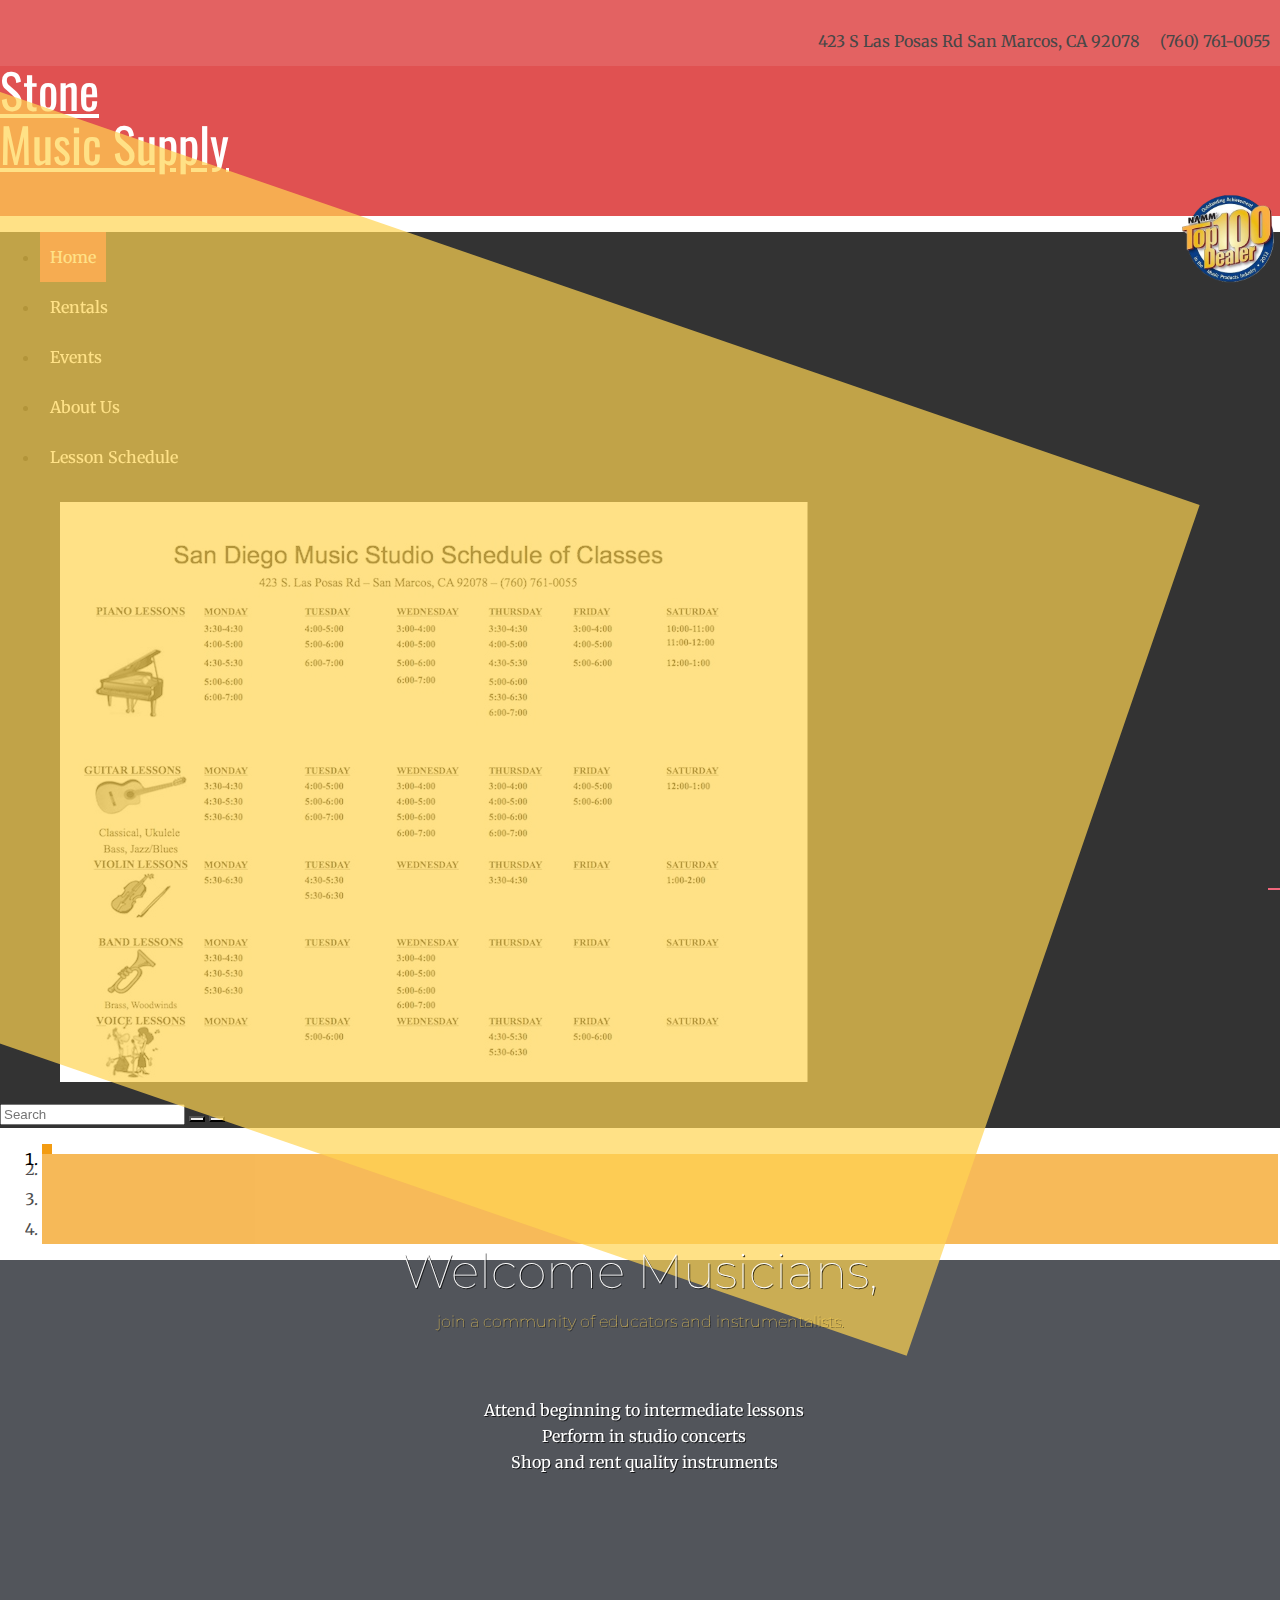
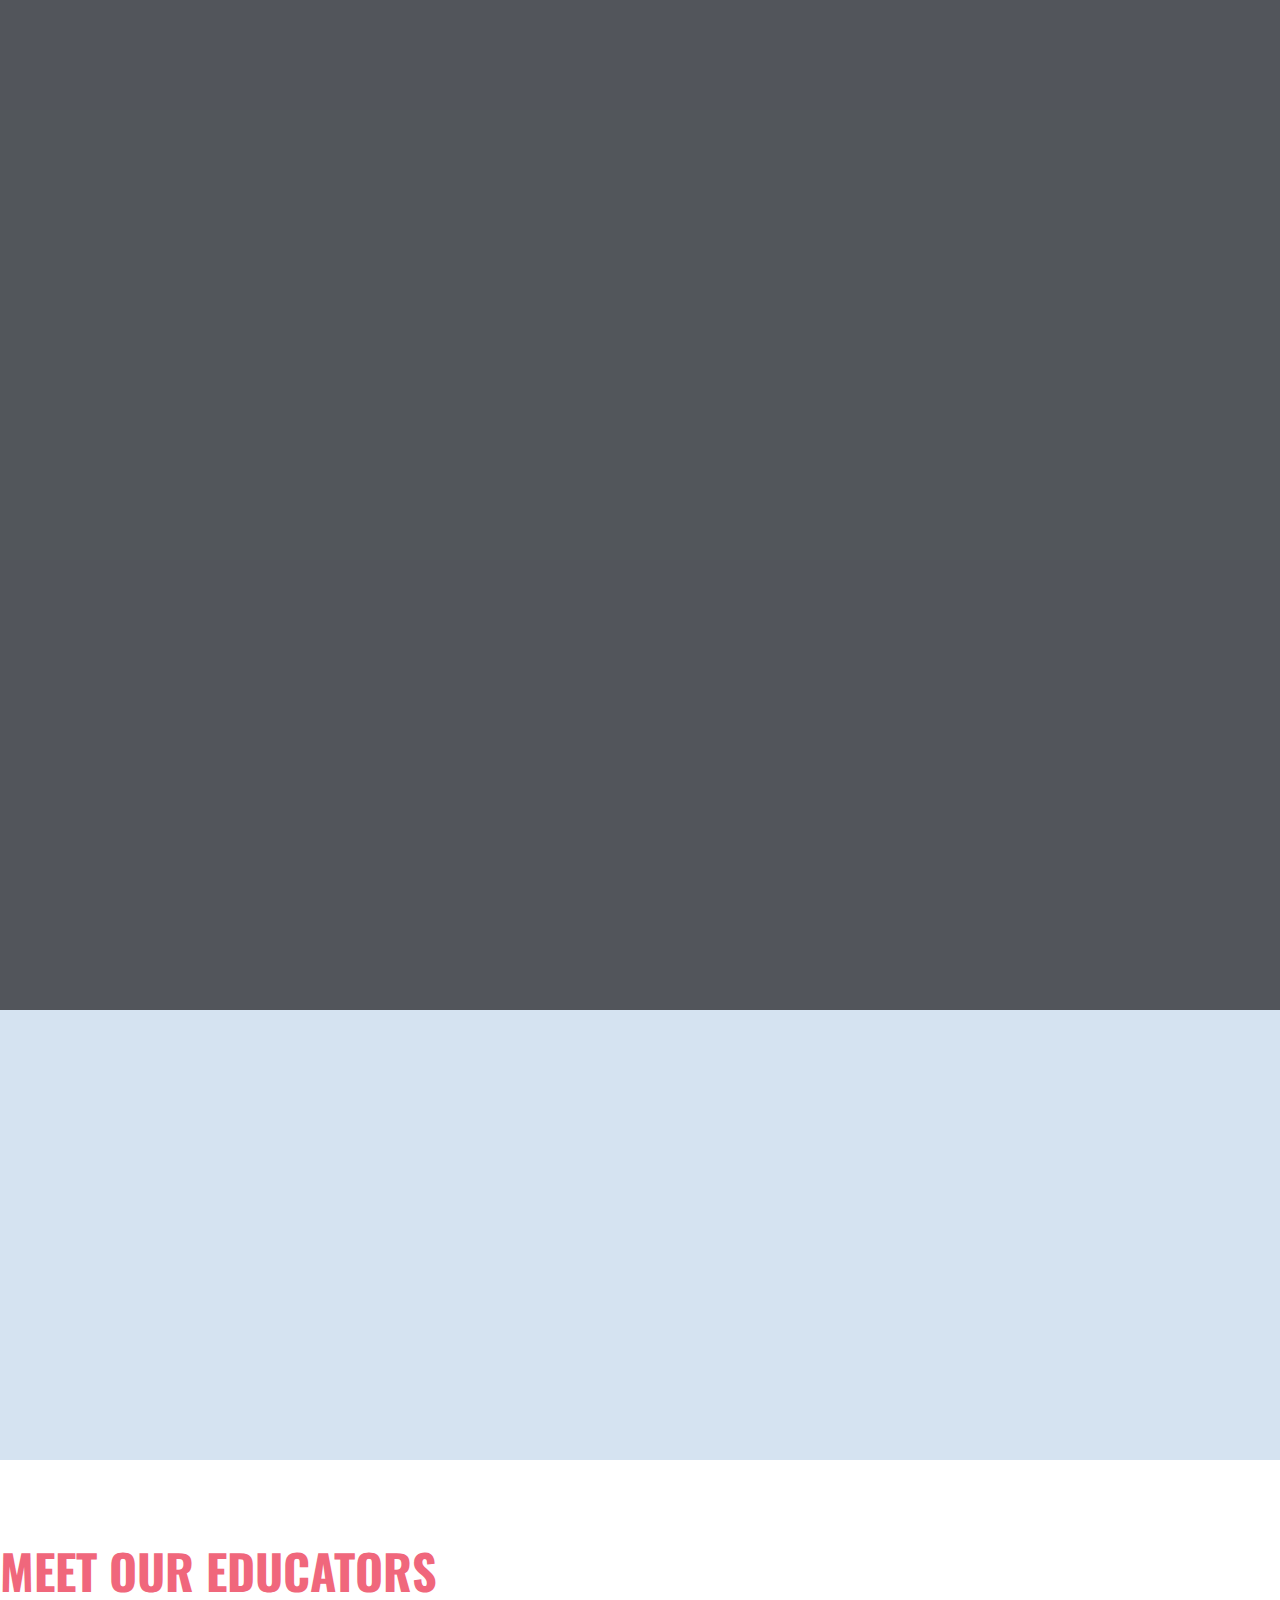
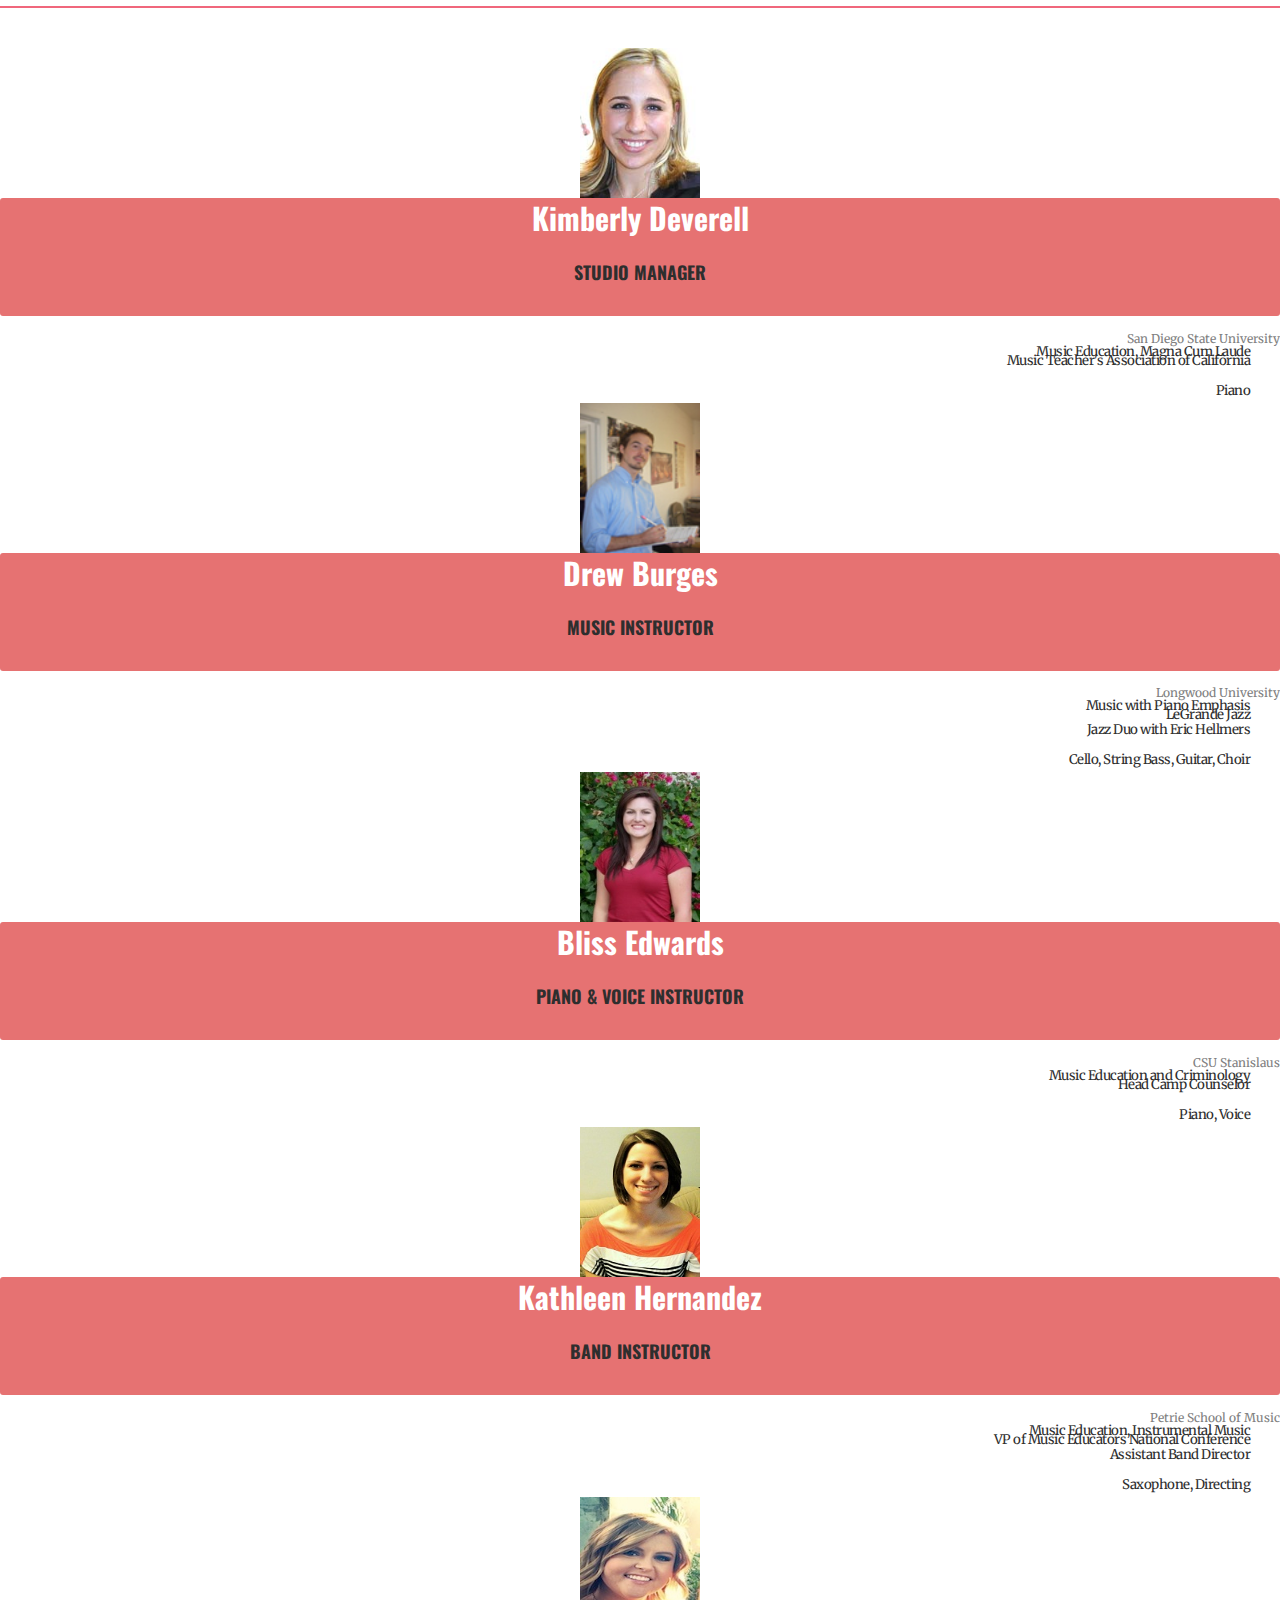
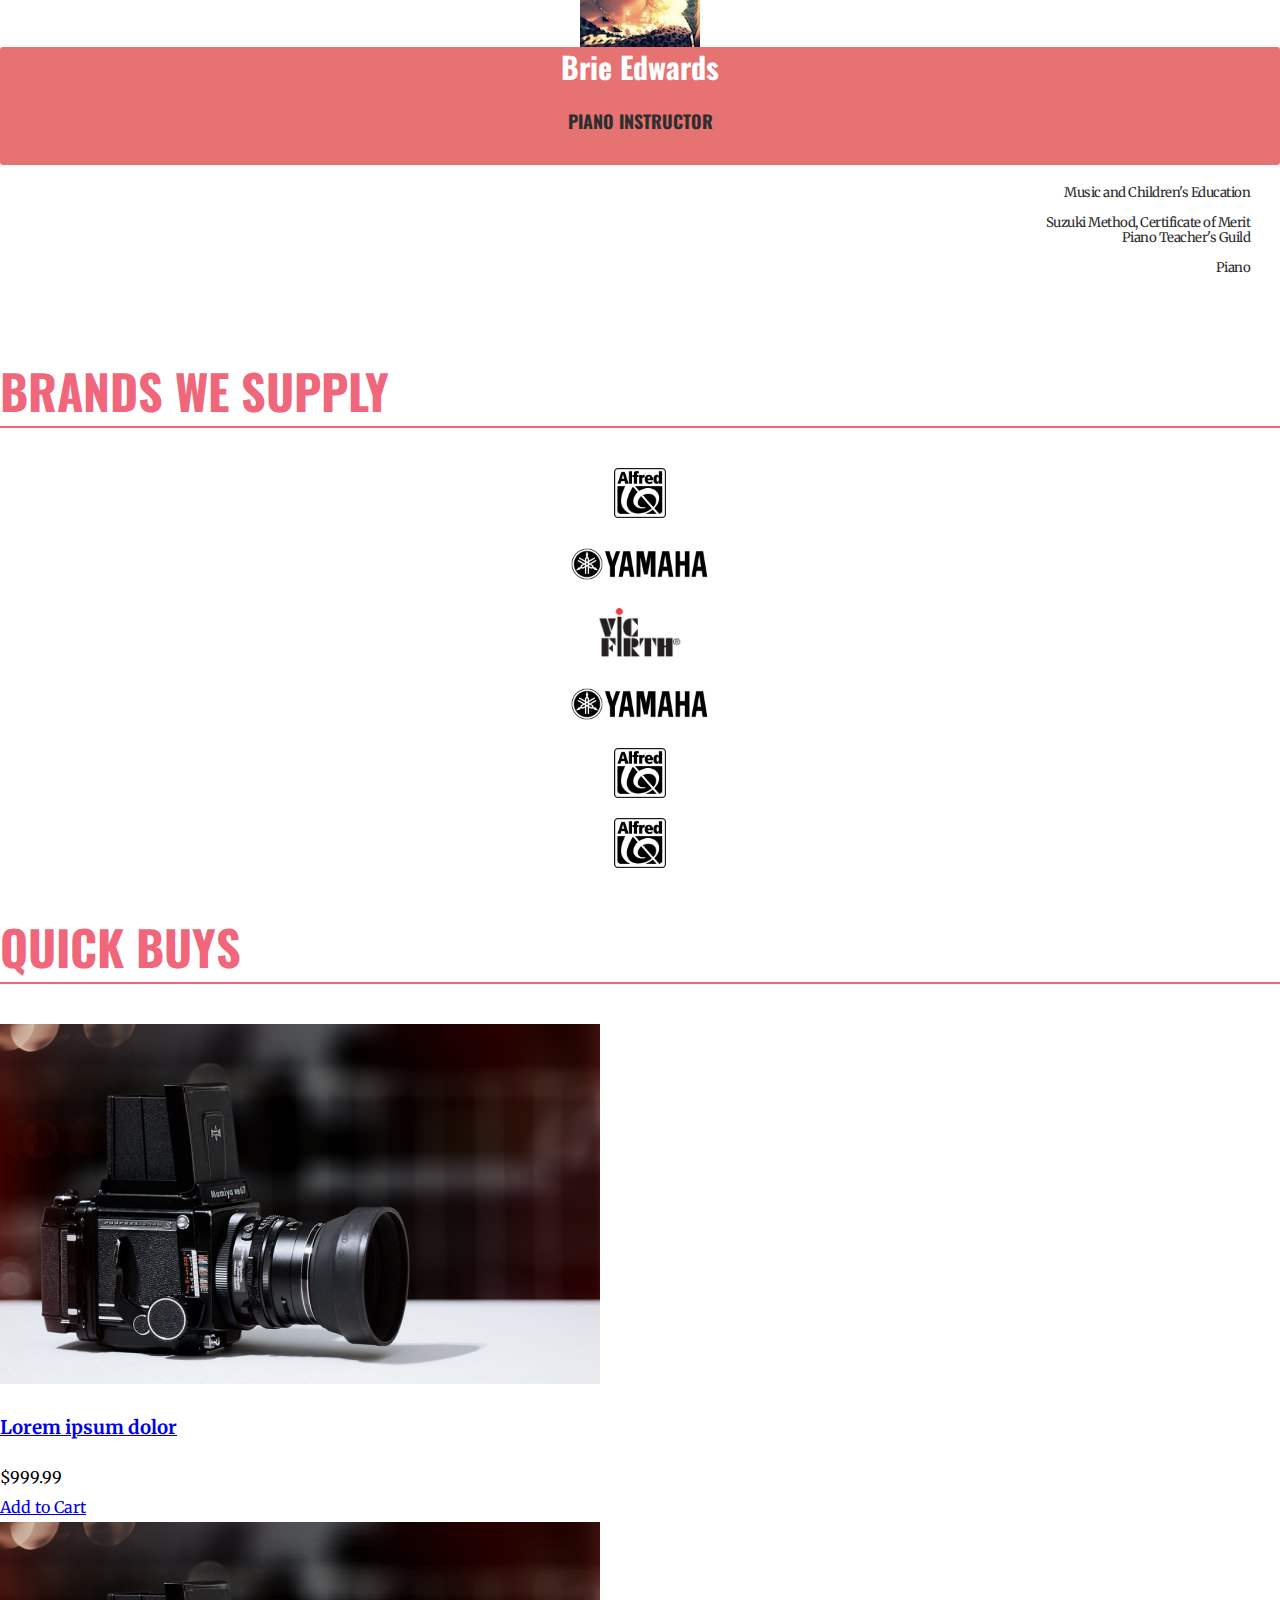
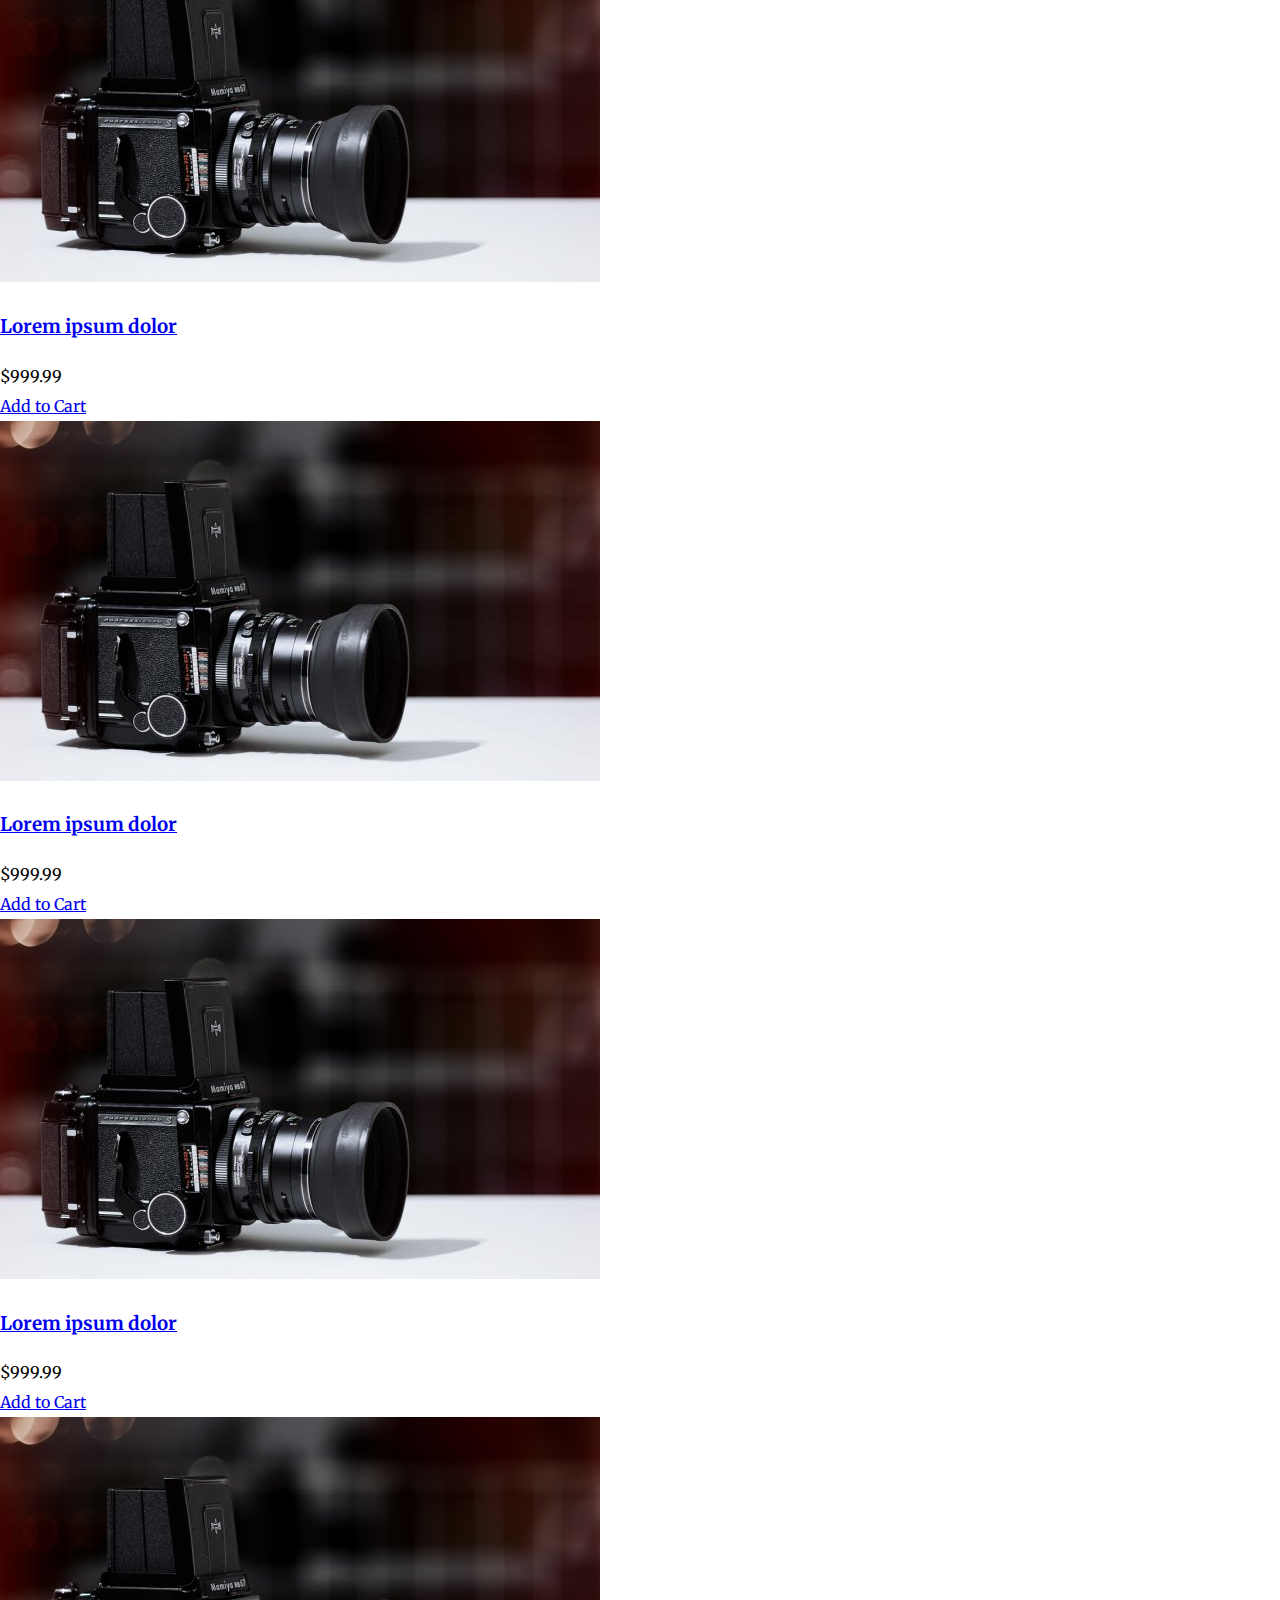
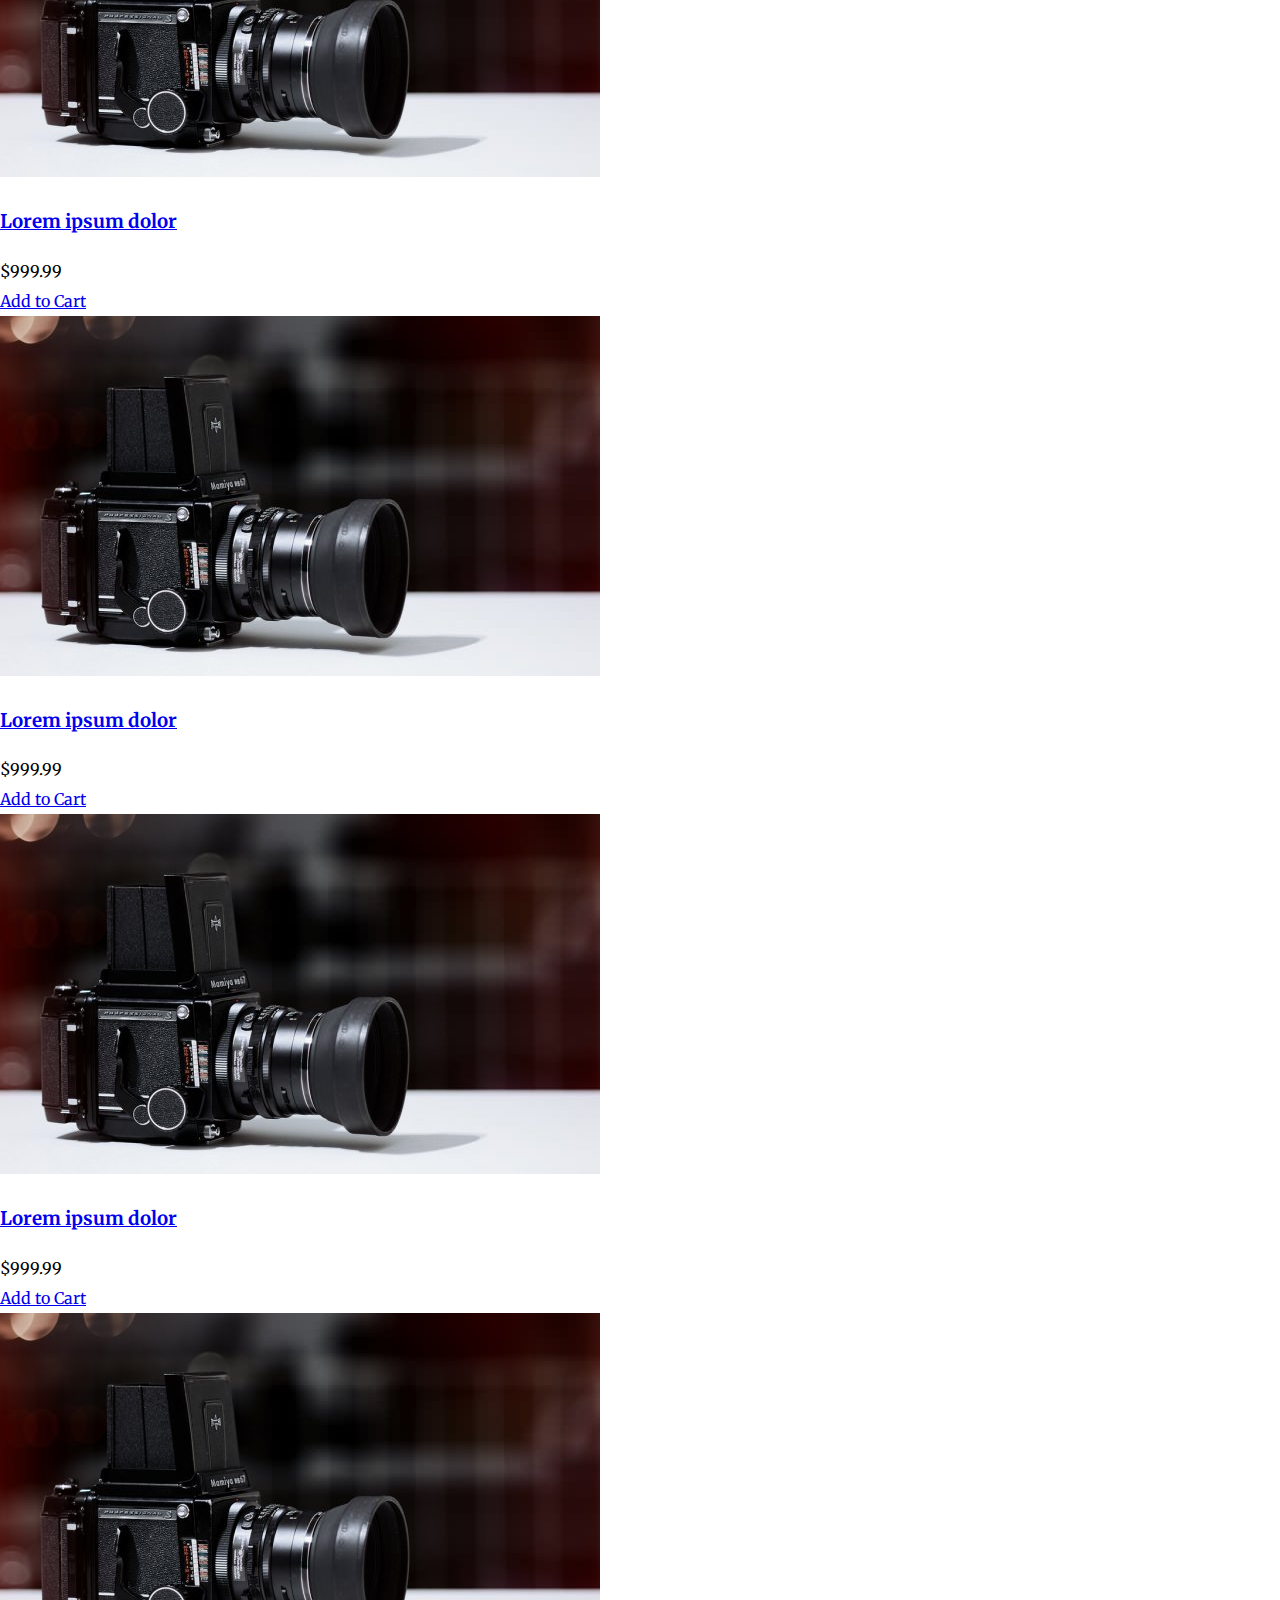
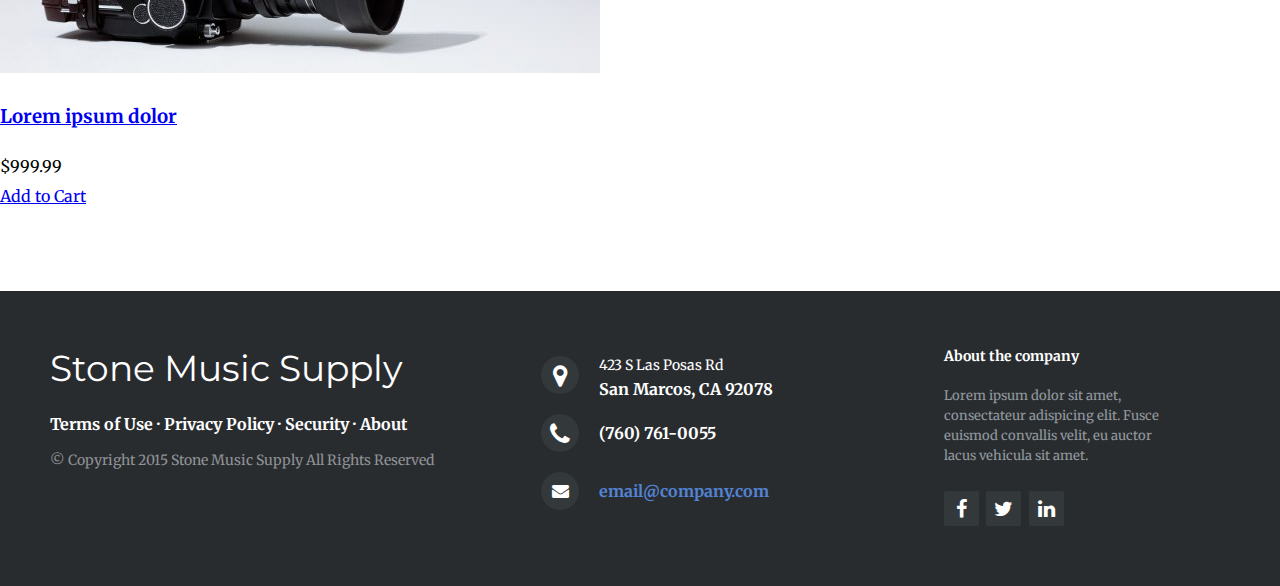
==== commit c86c5c40: "prepull" ====
--- a/index.html
+++ b/index.html
@@ -70,6 +70,23 @@
                               </ul><!-- dropdown-menu -->
                             </li>
                         </ul>
+                        <form class="navbar-form" role="search">
+                          <div class="input-group">
+                            <input type="text" class="form-control" placeholder="Search">
+                            <span class="input-group-btn">
+                              <button type="reset" class="btn btn-default">
+                                <span class="glyphicon glyphicon-remove">
+                                  <span class="sr-only">Close</span>
+                                </span>
+                              </button>
+                              <button type="submit" class="btn btn-default">
+                                <span class="glyphicon glyphicon-search">
+                                  <span class="sr-only">Search</span>
+                                </span>
+                              </button>
+                            </span>
+                          </div>
+                        </form>
                     </div>
                 </div>
 
@@ -117,10 +134,10 @@
                 <br>
                 <h1 id="quality">Quality Products<br>& Services</h1>  
                 <div>
+                  <p class="quality"><span class="glyphicon glyphicon-menu-right"></span>&nbsp;&nbsp;Hundreds of Parts, Accessories, and Sheet Music</p>
                   <p class="quality"><span class="glyphicon glyphicon-menu-right"></span>&nbsp;&nbsp;Beginner to Professional Instruments</p>
-                  <p class="quality"><span class="glyphicon glyphicon-menu-right"></span>&nbsp;&nbsp;Hundreds of Parts, Accessories, and Sheet Music</p>
+                  <p class="quality"><span class="glyphicon glyphicon-menu-right"></span>&nbsp;&nbsp;Group and Private Lessons</p>
                   <p class="quality"><span class="glyphicon glyphicon-menu-right"></span>&nbsp;&nbsp;Repair Services</p>
-                  <p class="quality"><span class="glyphicon glyphicon-menu-right"></span>&nbsp;&nbsp;Group and Private Lessons</p>
                 </div>
             </hgroup>
             <!-- <button class="btn btn-hero btn-lg btn-shop" role="button" href="https://www.reedsforless.com/">Shop</button> -->
@@ -279,7 +296,7 @@
 
     <section class="brands container">
       <h4 class="page-head-line">Brands We Supply</h4>
-      <div class="row">
+      <div class="responsive row">
         <div class="col-md-2 col-sm-4 col-xs-6"><img src="img/alfred.jpg" class="brand"/></div>
         <div class="col-md-2 col-sm-4 col-xs-6"><img src="img/yamaha.png" class="brand"/></div>
         <div class="col-md-2 col-sm-4 col-xs-6"><img src="img/vic.png" class="brand"/></div>
@@ -360,11 +377,167 @@
     <section class="rentals container">
       <h4 class="page-head-line">Quick Buys</h4>
         <div class="responsive">
-          <div>your content</div>
-          <div>your content</div>
-          <div>your content</div>
-          <div>your content</div>
-          <div>your content</div>
+
+          <div>
+            <div class="shop-item">
+              <div class="shop-item-image">
+                <a href="page-product-details.html"><img src="img/product6.jpg" alt="Item Name"></a>
+              </div>
+              <div class="title">
+                <h3><a href="page-product-details.html">Lorem ipsum dolor</a></h3>
+              </div>
+              <div class="colors">
+                <span class="color-white"></span>
+                <span class="color-black"></span>
+              </div>
+              <div class="price">
+                $999.99
+              </div>
+              <div class="actions">
+                <a href="page-product-details.html" class="btn btn-small"><i class="icon-shopping-cart icon-white"></i> Add to Cart</a>
+              </div>
+            </div>
+          </div>
+          <div>
+            <div class="shop-item">
+              <div class="shop-item-image">
+                <a href="page-product-details.html"><img src="img/product6.jpg" alt="Item Name"></a>
+              </div>
+              <div class="title">
+                <h3><a href="page-product-details.html">Lorem ipsum dolor</a></h3>
+              </div>
+              <div class="colors">
+                <span class="color-white"></span>
+                <span class="color-black"></span>
+              </div>
+              <div class="price">
+                $999.99
+              </div>
+              <div class="actions">
+                <a href="page-product-details.html" class="btn btn-small"><i class="icon-shopping-cart icon-white"></i> Add to Cart</a>
+              </div>
+            </div>
+          </div>
+          <div>
+            <div class="shop-item">
+              <div class="shop-item-image">
+                <a href="page-product-details.html"><img src="img/product6.jpg" alt="Item Name"></a>
+              </div>
+              <div class="title">
+                <h3><a href="page-product-details.html">Lorem ipsum dolor</a></h3>
+              </div>
+              <div class="colors">
+                <span class="color-white"></span>
+                <span class="color-black"></span>
+              </div>
+              <div class="price">
+                $999.99
+              </div>
+              <div class="actions">
+                <a href="page-product-details.html" class="btn btn-small"><i class="icon-shopping-cart icon-white"></i> Add to Cart</a>
+              </div>
+            </div>
+          </div>
+          <div>
+            <div class="shop-item">
+              <div class="shop-item-image">
+                <a href="page-product-details.html"><img src="img/product6.jpg" alt="Item Name"></a>
+              </div>
+              <div class="title">
+                <h3><a href="page-product-details.html">Lorem ipsum dolor</a></h3>
+              </div>
+              <div class="colors">
+                <span class="color-white"></span>
+                <span class="color-black"></span>
+              </div>
+              <div class="price">
+                $999.99
+              </div>
+              <div class="actions">
+                <a href="page-product-details.html" class="btn btn-small"><i class="icon-shopping-cart icon-white"></i> Add to Cart</a>
+              </div>
+            </div>
+          </div>
+          <div>
+            <div class="shop-item">
+              <div class="shop-item-image">
+                <a href="page-product-details.html"><img src="img/product6.jpg" alt="Item Name"></a>
+              </div>
+              <div class="title">
+                <h3><a href="page-product-details.html">Lorem ipsum dolor</a></h3>
+              </div>
+              <div class="colors">
+                <span class="color-white"></span>
+                <span class="color-black"></span>
+              </div>
+              <div class="price">
+                $999.99
+              </div>
+              <div class="actions">
+                <a href="page-product-details.html" class="btn btn-small"><i class="icon-shopping-cart icon-white"></i> Add to Cart</a>
+              </div>
+            </div>
+          </div>
+          <div>
+            <div class="shop-item">
+              <div class="shop-item-image">
+                <a href="page-product-details.html"><img src="img/product6.jpg" alt="Item Name"></a>
+              </div>
+              <div class="title">
+                <h3><a href="page-product-details.html">Lorem ipsum dolor</a></h3>
+              </div>
+              <div class="colors">
+                <span class="color-white"></span>
+                <span class="color-black"></span>
+              </div>
+              <div class="price">
+                $999.99
+              </div>
+              <div class="actions">
+                <a href="page-product-details.html" class="btn btn-small"><i class="icon-shopping-cart icon-white"></i> Add to Cart</a>
+              </div>
+            </div>
+          </div>
+          <div>
+            <div class="shop-item">
+              <div class="shop-item-image">
+                <a href="page-product-details.html"><img src="img/product6.jpg" alt="Item Name"></a>
+              </div>
+              <div class="title">
+                <h3><a href="page-product-details.html">Lorem ipsum dolor</a></h3>
+              </div>
+              <div class="colors">
+                <span class="color-white"></span>
+                <span class="color-black"></span>
+              </div>
+              <div class="price">
+                $999.99
+              </div>
+              <div class="actions">
+                <a href="page-product-details.html" class="btn btn-small"><i class="icon-shopping-cart icon-white"></i> Add to Cart</a>
+              </div>
+            </div>
+          </div>
+          <div>
+            <div class="shop-item">
+              <div class="shop-item-image">
+                <a href="page-product-details.html"><img src="img/product6.jpg" alt="Item Name"></a>
+              </div>
+              <div class="title">
+                <h3><a href="page-product-details.html">Lorem ipsum dolor</a></h3>
+              </div>
+              <div class="colors">
+                <span class="color-white"></span>
+                <span class="color-black"></span>
+              </div>
+              <div class="price">
+                $999.99
+              </div>
+              <div class="actions">
+                <a href="page-product-details.html" class="btn btn-small"><i class="icon-shopping-cart icon-white"></i> Add to Cart</a>
+              </div>
+            </div>
+          </div>
         </div>          
     </section>
 
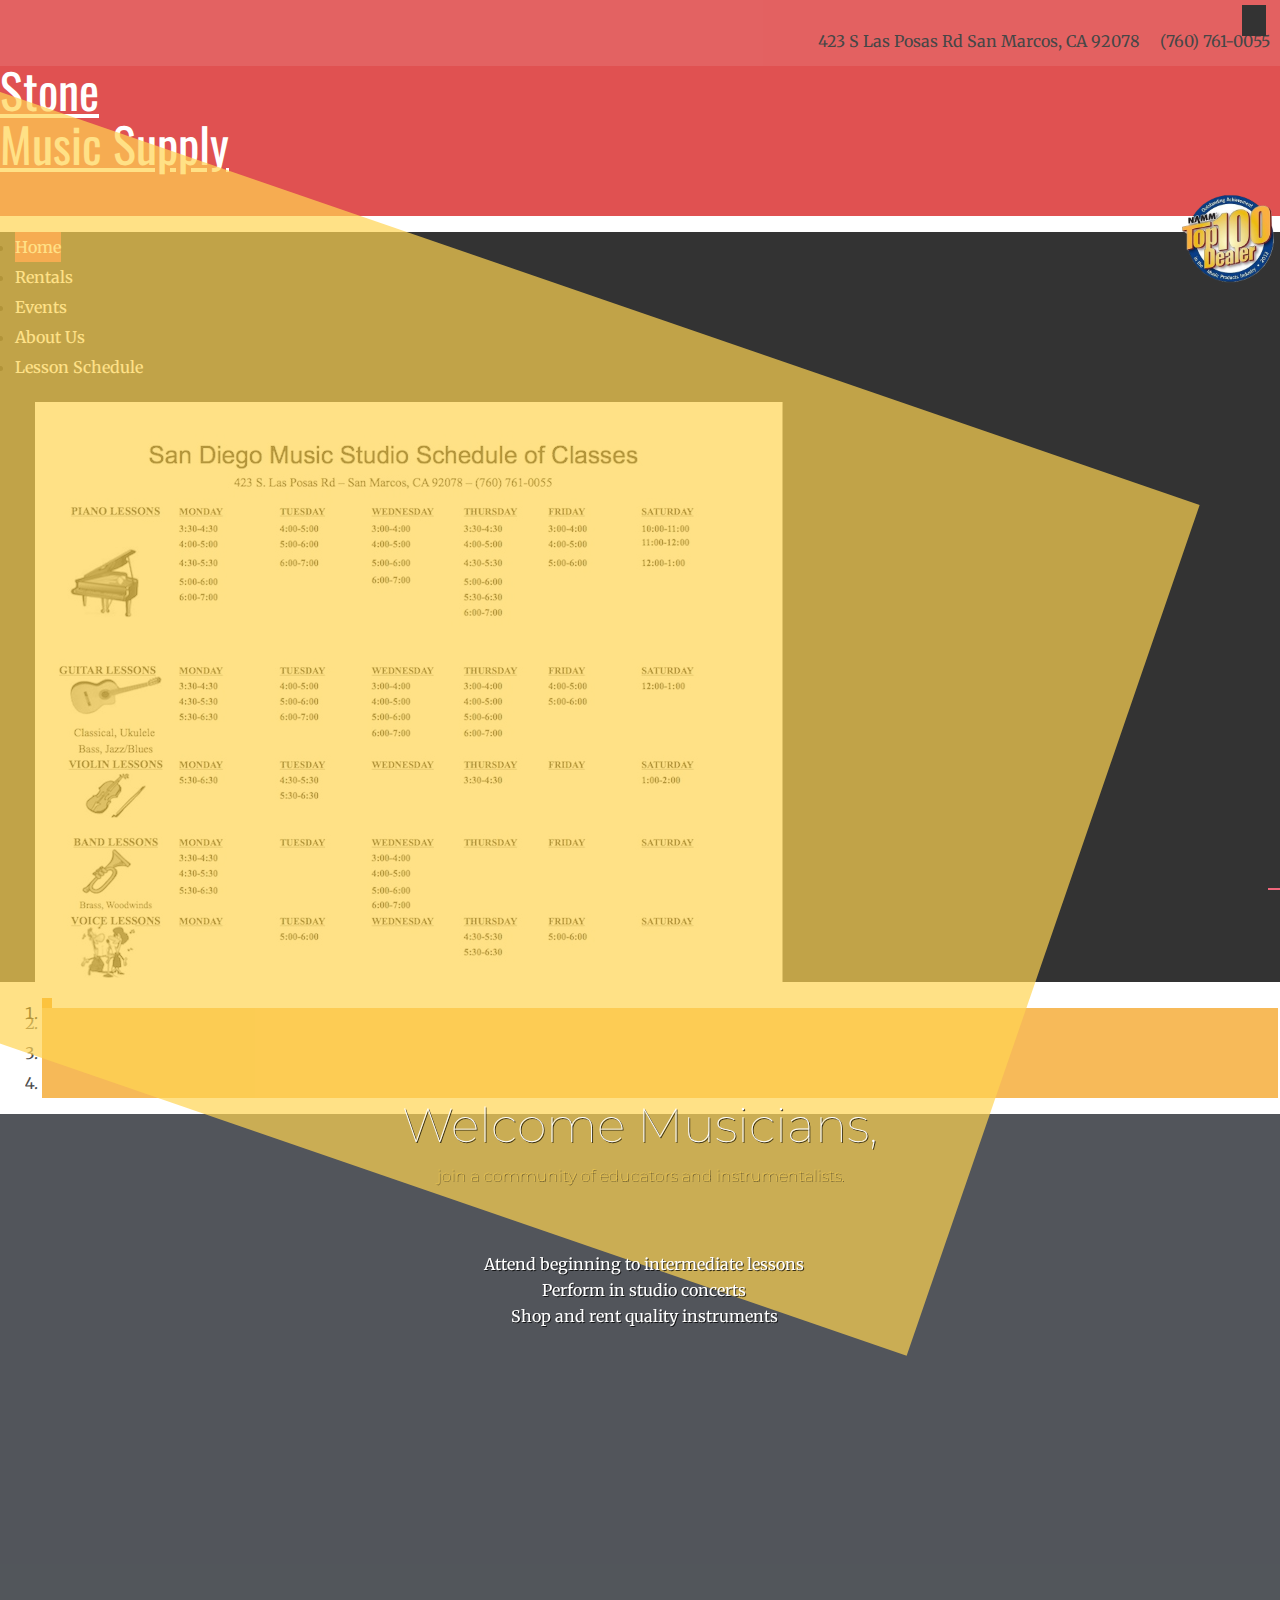
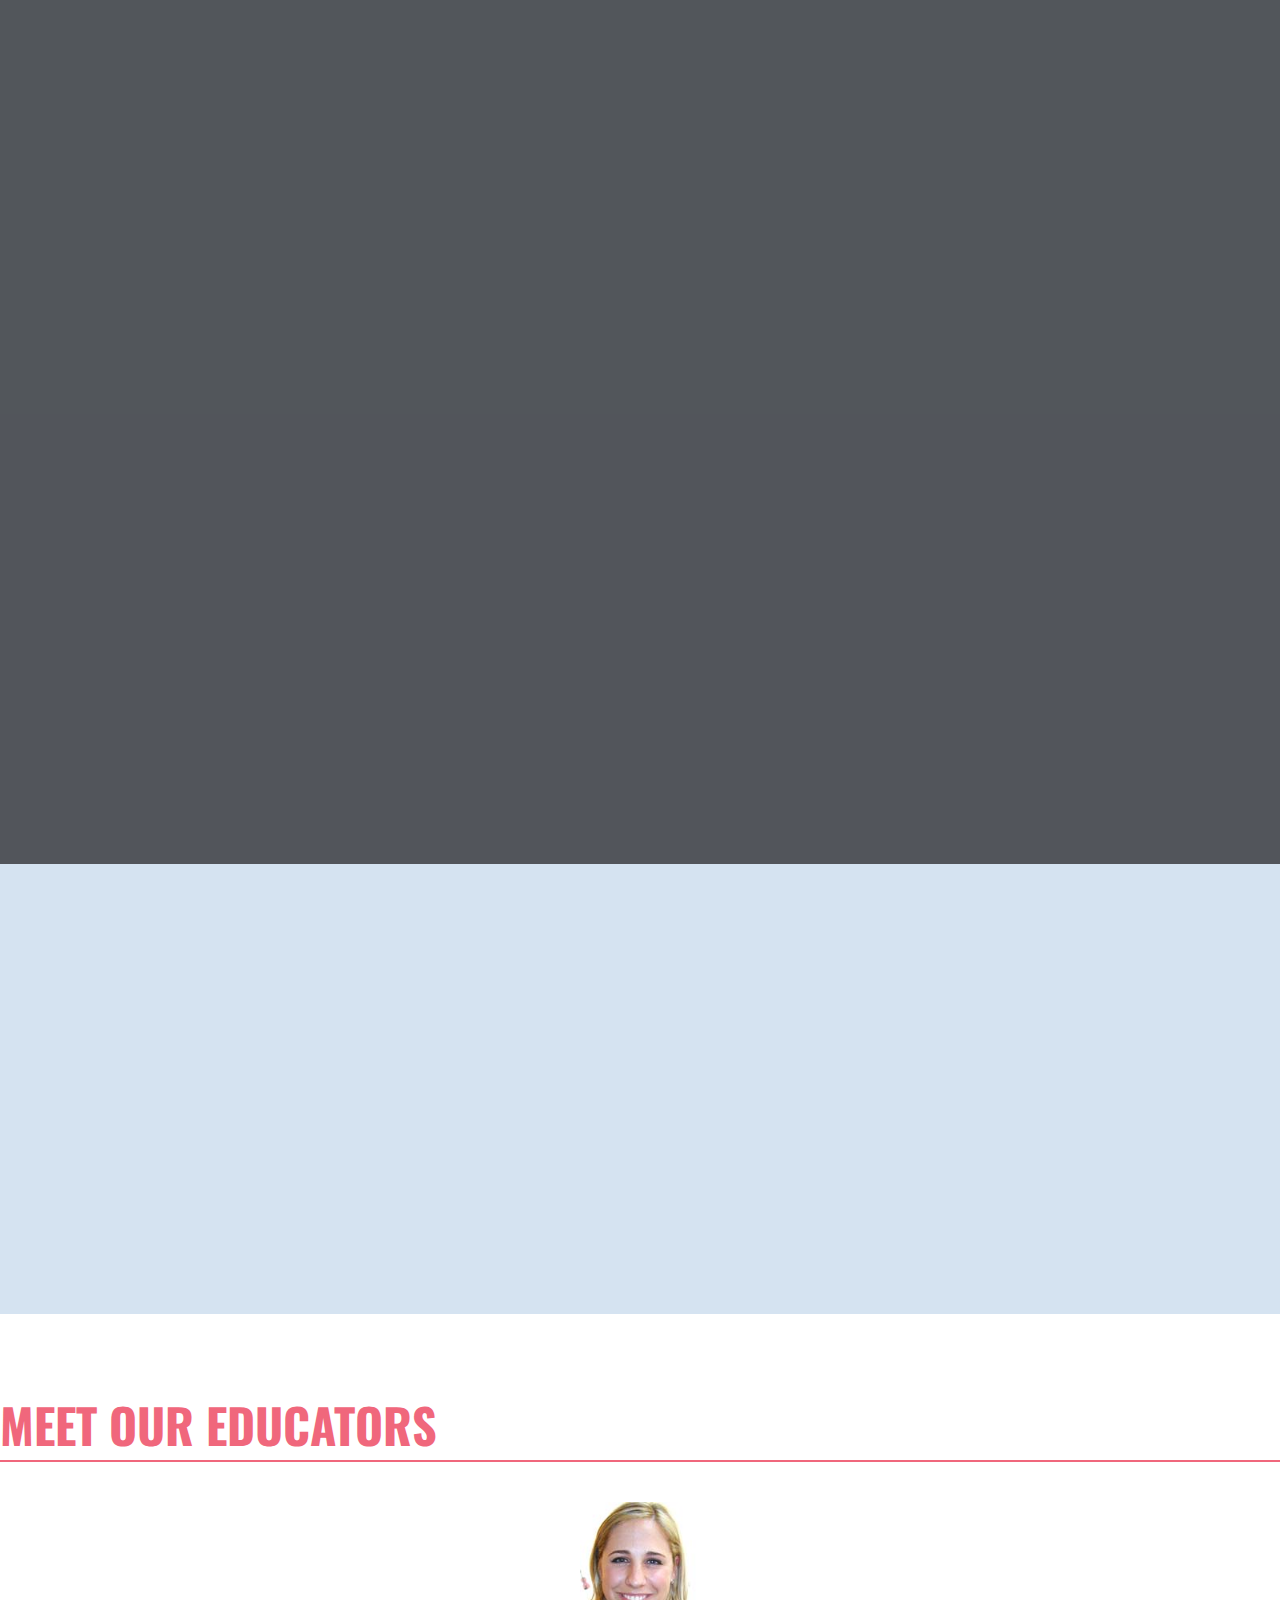
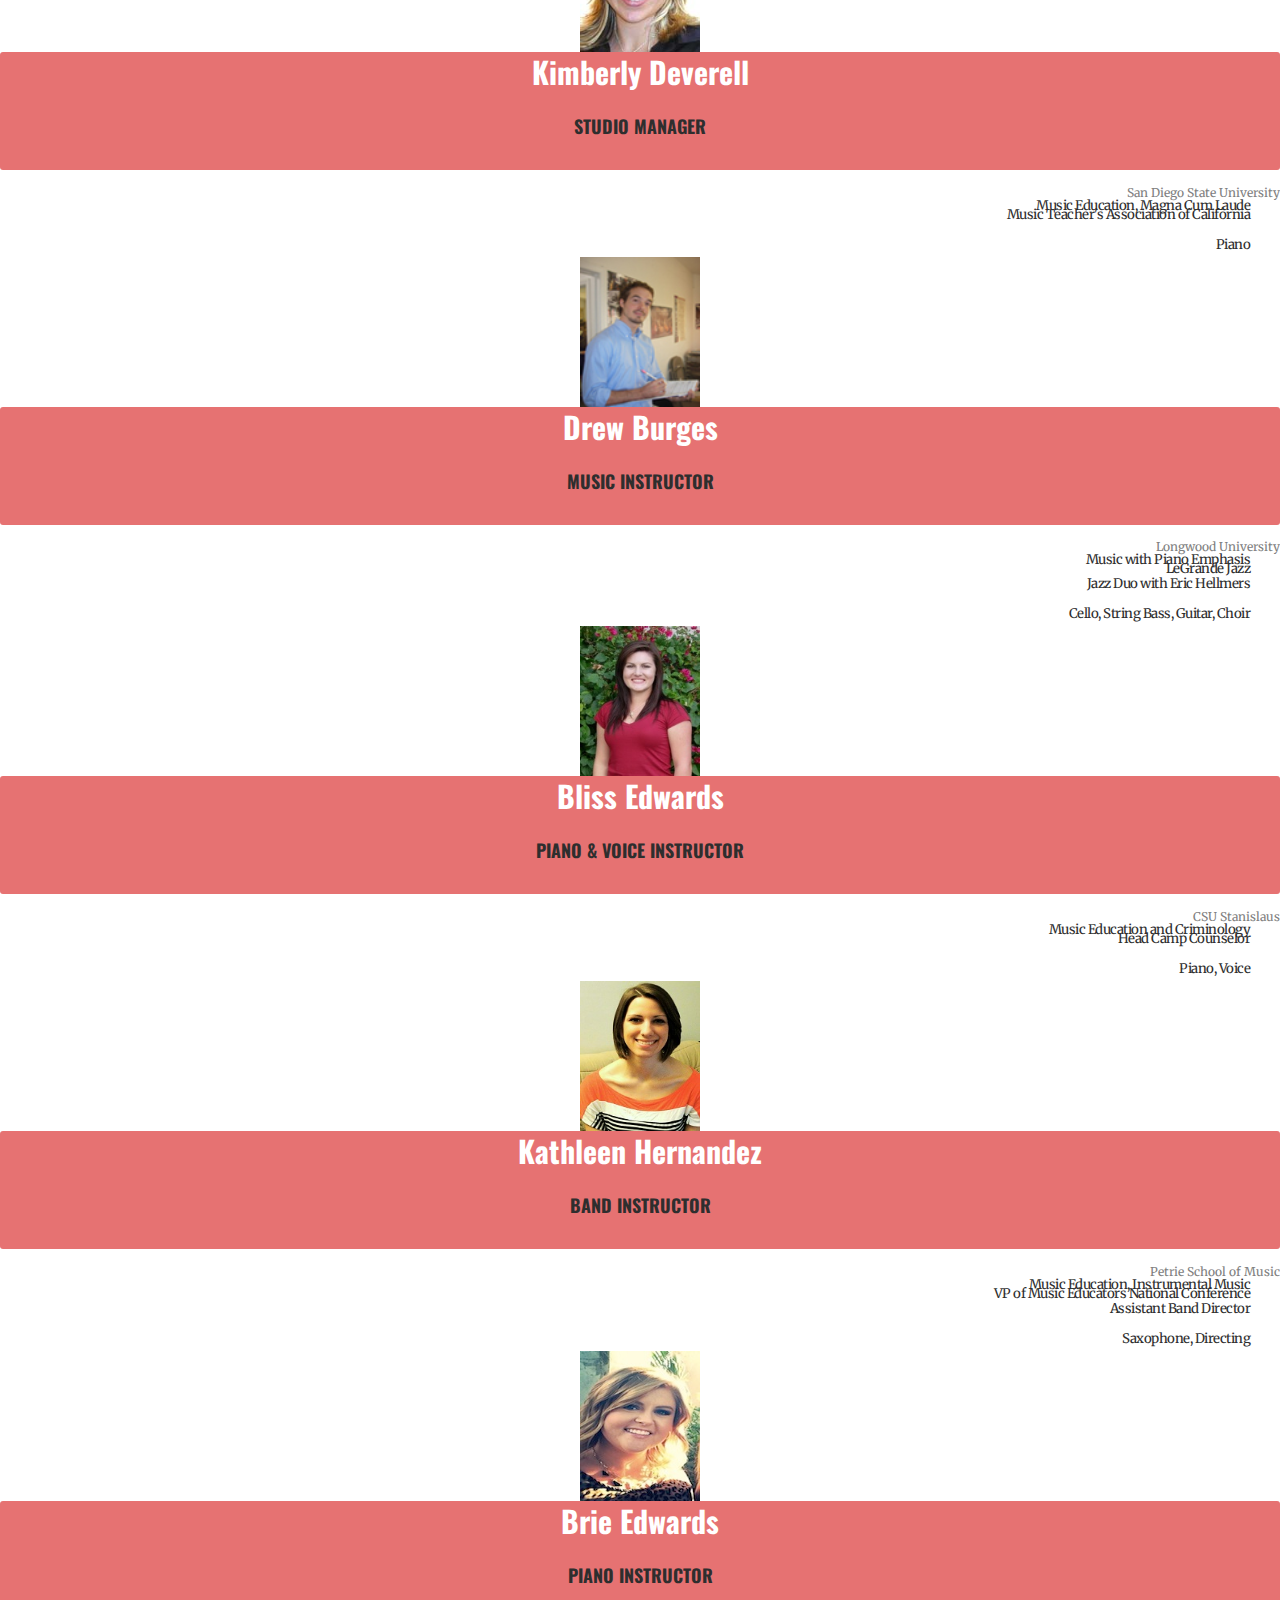
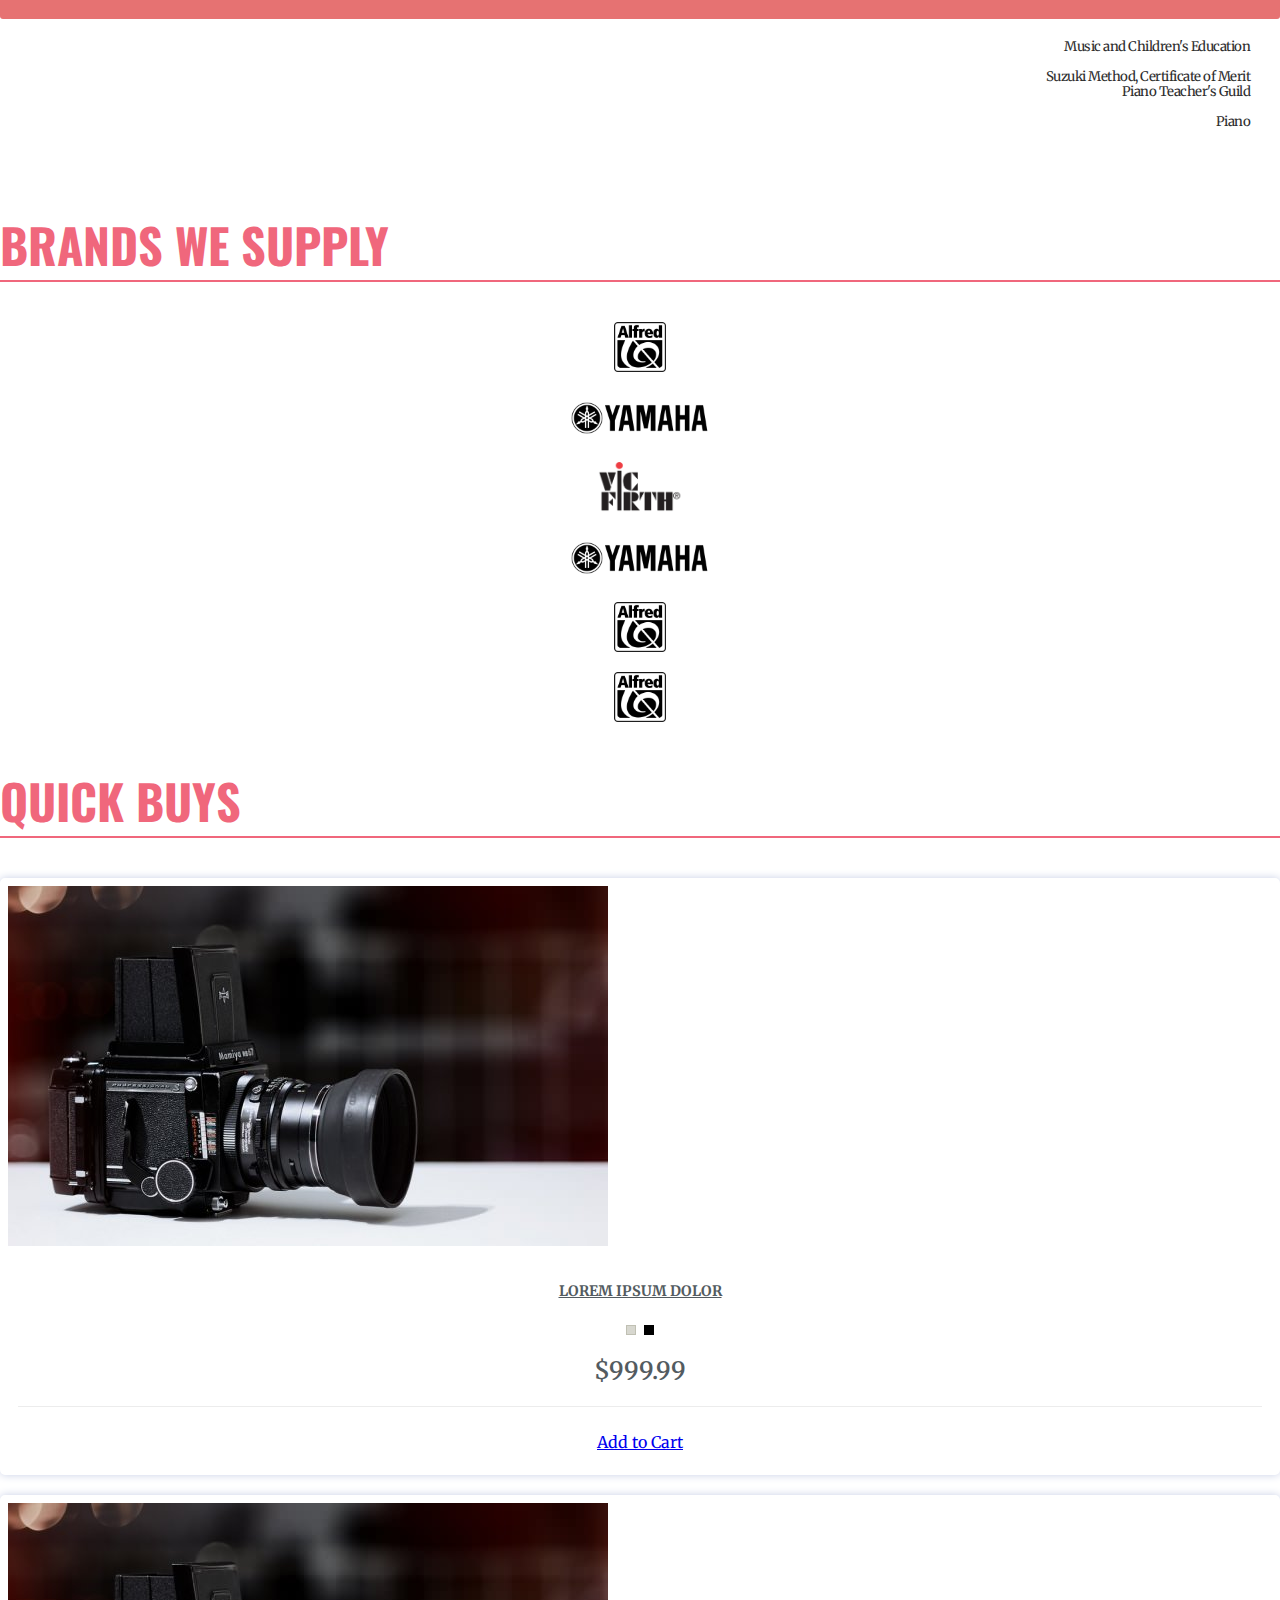
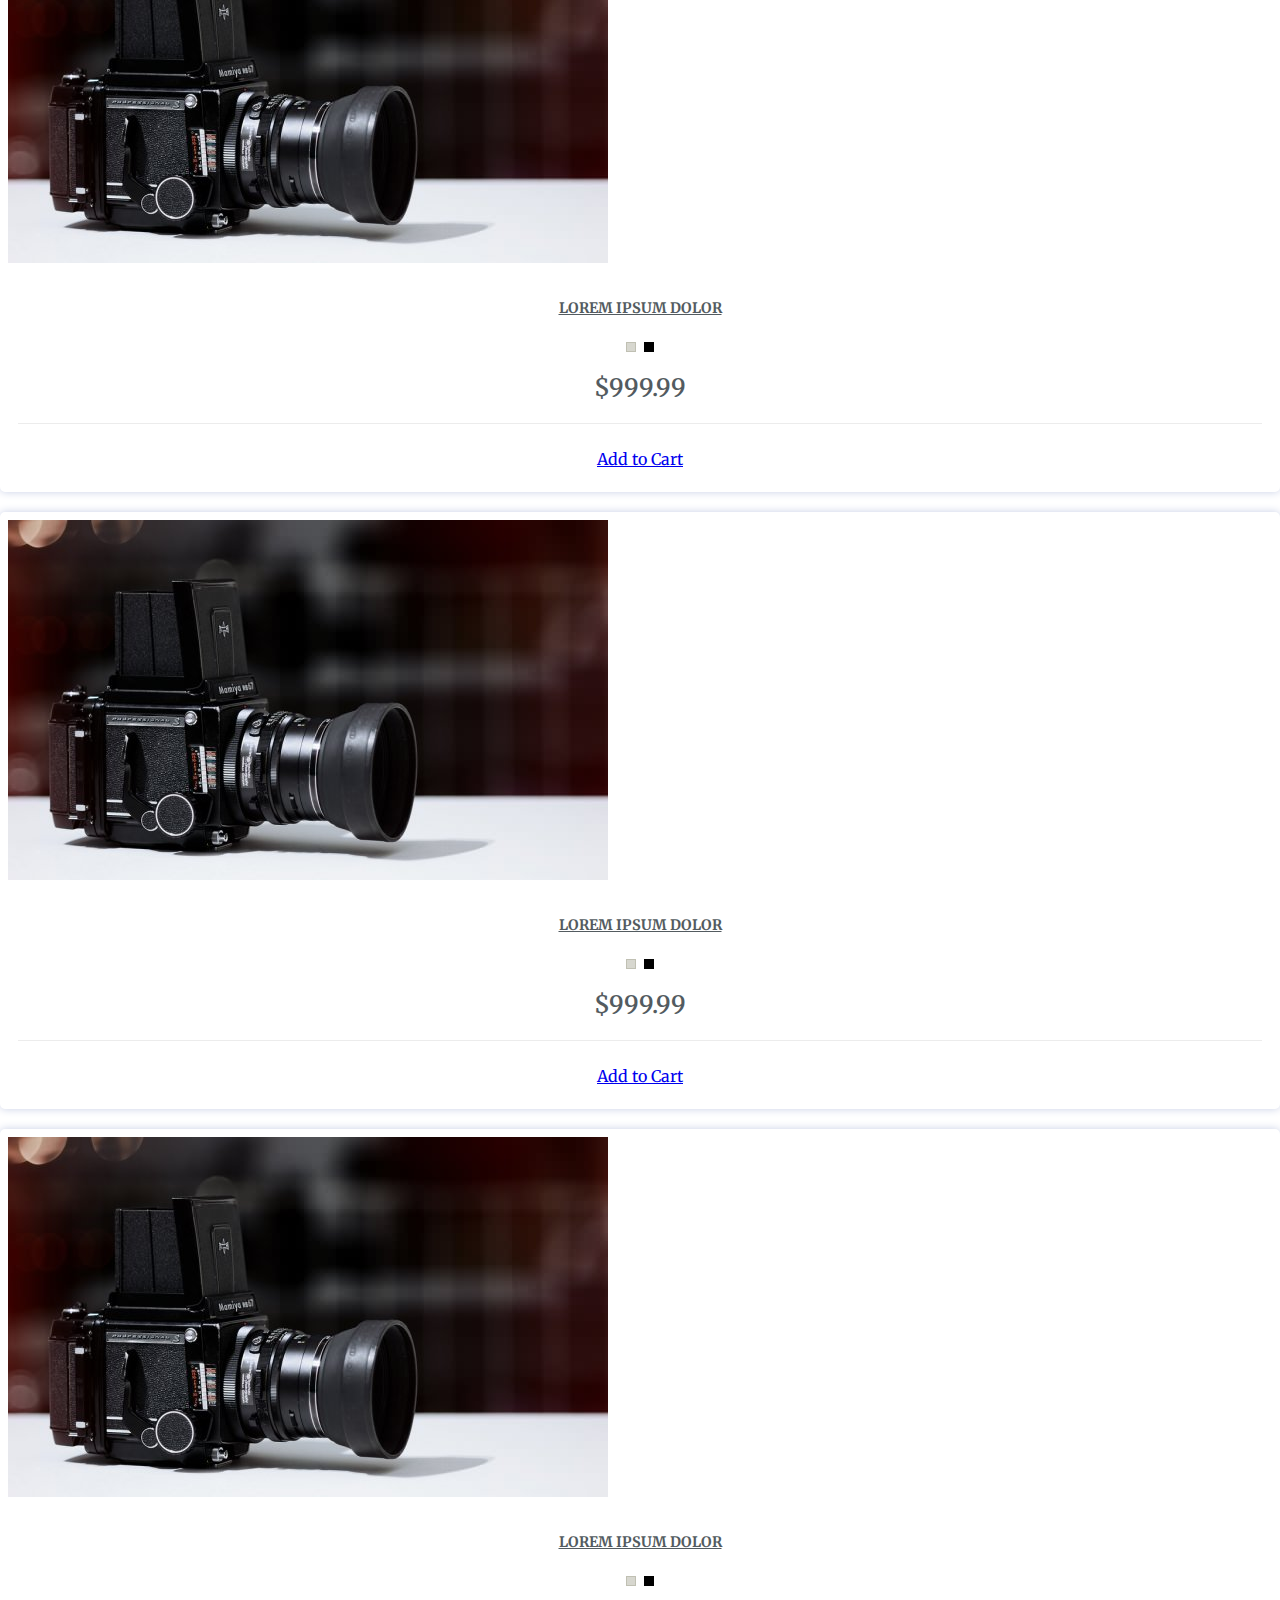
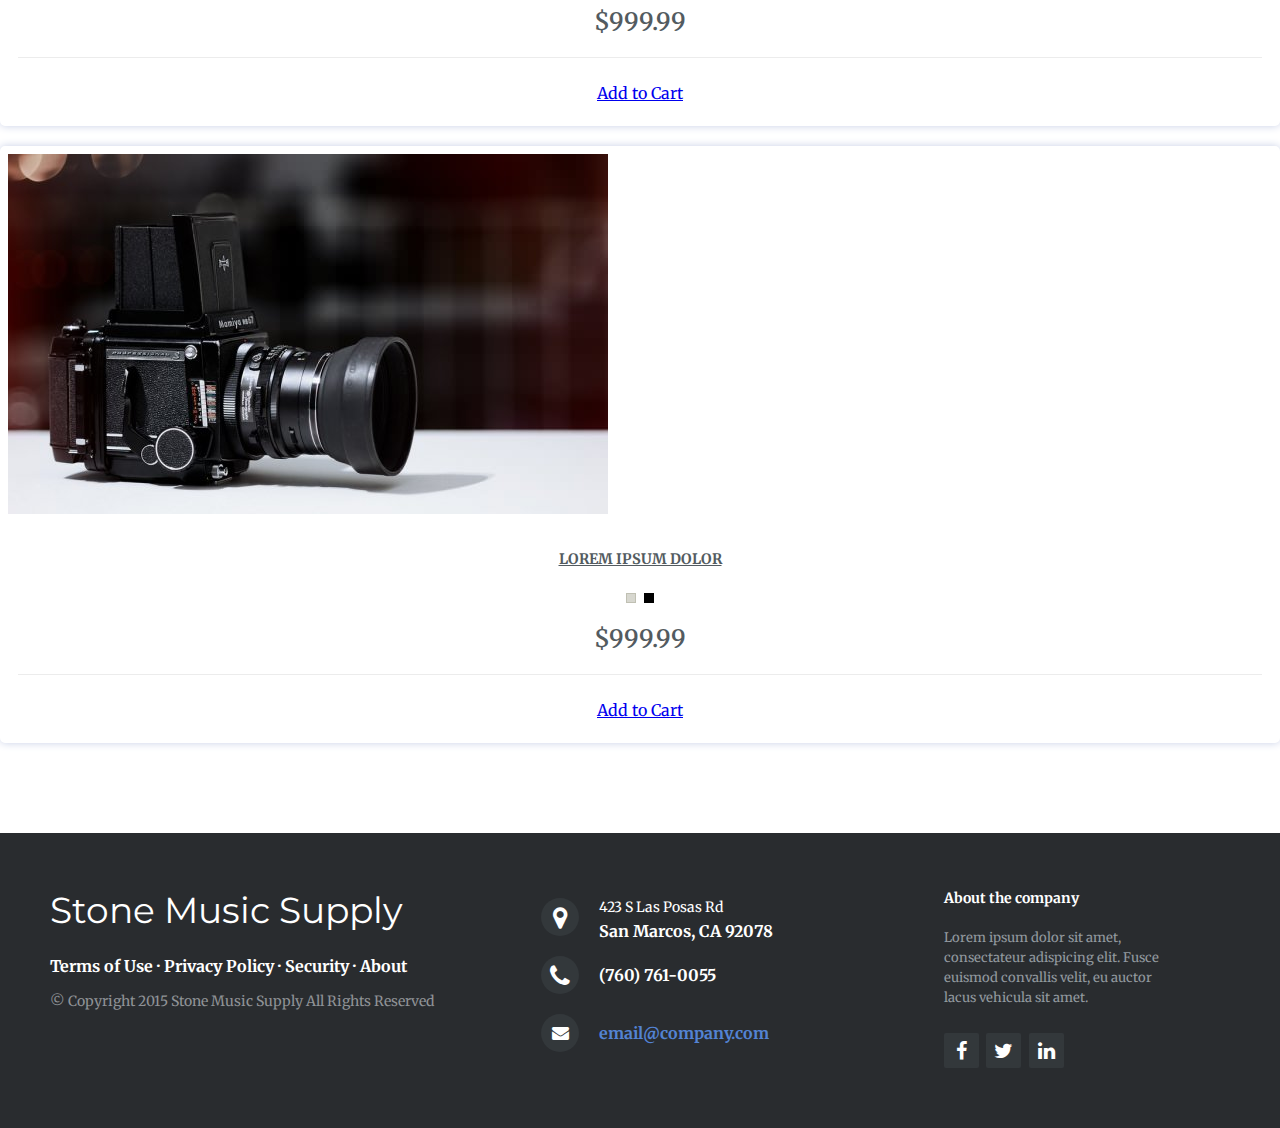
==== commit 2d1a9c6a: "merge" ====
--- a/index.html
+++ b/index.html
@@ -60,11 +60,11 @@
                 <div class="col-md-12">
                     <div class="navbar-collapse collapse ">
                         <ul id="menu-top" class="nav navbar-nav navbar-right">
-                            <li><a href="index.html"  class="menu-top-active">Home</a></li>
-                            <li><a href="rentals.html" >Rentals</a></li>
-                            <li><a href="events.html">Events</a></li>
-                             <li><a href="about.html">About Us</a></li>
-                            <li id="scheduleLink" class="dropdown"><a href="" class="dropdown-toggle" data-toggle="dropdown">Lesson Schedule</a>
+                            <li class="li-collapse"><a href="index.html"  class="menu-top-active">Home</a></li>
+                            <li class="li-collapse"><a href="rentals.html" >Rentals</a></li>
+                            <li class="li-collapse"><a href="events.html">Events</a></li>
+                             <li class="li-collapse"><a href="about.html">About Us</a></li>
+                            <li id="scheduleLink" class="dropdown li-collapse"><a href="" class="dropdown-toggle" data-toggle="dropdown">Lesson Schedule</a>
                               <ul class="dropdown-menu mega-menu">
                                 <img src="img/schedule.png" alt="schedule"/>
                               </ul><!-- dropdown-menu -->
@@ -72,16 +72,11 @@
                         </ul>
                         <form class="navbar-form" role="search">
                           <div class="input-group">
-                            <input type="text" class="form-control" placeholder="Search">
+                            <input type="text" class="form-control search-control" placeholder="Search...">
                             <span class="input-group-btn">
-                              <button type="reset" class="btn btn-default">
-                                <span class="glyphicon glyphicon-remove">
-                                  <span class="sr-only">Close</span>
-                                </span>
-                              </button>
-                              <button type="submit" class="btn btn-default">
+                              <button type="submit" class="btn btn-default btn-search">
                                 <span class="glyphicon glyphicon-search">
-                                  <span class="sr-only">Search</span>
+                                  <span class="sr-only">Search...</span>
                                 </span>
                               </button>
                             </span>
@@ -378,7 +373,7 @@
       <h4 class="page-head-line">Quick Buys</h4>
         <div class="responsive">
 
-          <div>
+          <!-- <div> -->
             <div class="shop-item">
               <div class="shop-item-image">
                 <a href="page-product-details.html"><img src="img/product6.jpg" alt="Item Name"></a>
@@ -397,8 +392,9 @@
                 <a href="page-product-details.html" class="btn btn-small"><i class="icon-shopping-cart icon-white"></i> Add to Cart</a>
               </div>
             </div>
-          </div>
-          <div>
+          <!-- </div> -->
+
+          <!-- <div> -->
             <div class="shop-item">
               <div class="shop-item-image">
                 <a href="page-product-details.html"><img src="img/product6.jpg" alt="Item Name"></a>
@@ -417,8 +413,8 @@
                 <a href="page-product-details.html" class="btn btn-small"><i class="icon-shopping-cart icon-white"></i> Add to Cart</a>
               </div>
             </div>
-          </div>
-          <div>
+          <!-- </div> -->
+          <!-- <div> -->
             <div class="shop-item">
               <div class="shop-item-image">
                 <a href="page-product-details.html"><img src="img/product6.jpg" alt="Item Name"></a>
@@ -437,8 +433,8 @@
                 <a href="page-product-details.html" class="btn btn-small"><i class="icon-shopping-cart icon-white"></i> Add to Cart</a>
               </div>
             </div>
-          </div>
-          <div>
+          <!-- </div> -->
+          <!-- <div> -->
             <div class="shop-item">
               <div class="shop-item-image">
                 <a href="page-product-details.html"><img src="img/product6.jpg" alt="Item Name"></a>
@@ -457,8 +453,8 @@
                 <a href="page-product-details.html" class="btn btn-small"><i class="icon-shopping-cart icon-white"></i> Add to Cart</a>
               </div>
             </div>
-          </div>
-          <div>
+          <!-- </div> -->
+          <!-- <div> -->
             <div class="shop-item">
               <div class="shop-item-image">
                 <a href="page-product-details.html"><img src="img/product6.jpg" alt="Item Name"></a>
@@ -477,67 +473,6 @@
                 <a href="page-product-details.html" class="btn btn-small"><i class="icon-shopping-cart icon-white"></i> Add to Cart</a>
               </div>
             </div>
-          </div>
-          <div>
-            <div class="shop-item">
-              <div class="shop-item-image">
-                <a href="page-product-details.html"><img src="img/product6.jpg" alt="Item Name"></a>
-              </div>
-              <div class="title">
-                <h3><a href="page-product-details.html">Lorem ipsum dolor</a></h3>
-              </div>
-              <div class="colors">
-                <span class="color-white"></span>
-                <span class="color-black"></span>
-              </div>
-              <div class="price">
-                $999.99
-              </div>
-              <div class="actions">
-                <a href="page-product-details.html" class="btn btn-small"><i class="icon-shopping-cart icon-white"></i> Add to Cart</a>
-              </div>
-            </div>
-          </div>
-          <div>
-            <div class="shop-item">
-              <div class="shop-item-image">
-                <a href="page-product-details.html"><img src="img/product6.jpg" alt="Item Name"></a>
-              </div>
-              <div class="title">
-                <h3><a href="page-product-details.html">Lorem ipsum dolor</a></h3>
-              </div>
-              <div class="colors">
-                <span class="color-white"></span>
-                <span class="color-black"></span>
-              </div>
-              <div class="price">
-                $999.99
-              </div>
-              <div class="actions">
-                <a href="page-product-details.html" class="btn btn-small"><i class="icon-shopping-cart icon-white"></i> Add to Cart</a>
-              </div>
-            </div>
-          </div>
-          <div>
-            <div class="shop-item">
-              <div class="shop-item-image">
-                <a href="page-product-details.html"><img src="img/product6.jpg" alt="Item Name"></a>
-              </div>
-              <div class="title">
-                <h3><a href="page-product-details.html">Lorem ipsum dolor</a></h3>
-              </div>
-              <div class="colors">
-                <span class="color-white"></span>
-                <span class="color-black"></span>
-              </div>
-              <div class="price">
-                $999.99
-              </div>
-              <div class="actions">
-                <a href="page-product-details.html" class="btn btn-small"><i class="icon-shopping-cart icon-white"></i> Add to Cart</a>
-              </div>
-            </div>
-          </div>
         </div>          
     </section>
 
--- a/css/style.css
+++ b/css/style.css
@@ -217,6 +217,8 @@
 
 #menu-top {
     display: block;
+    position: relative;
+    right: 25px;
 }
 
 
@@ -224,7 +226,6 @@
     color: #FFF;
     text-decoration: none;
     font-weight: 500;
-    padding: 10px 10px 10px 10px;
     display: inline-block;
     position: relative;
     vertical-align: baseline;
@@ -256,6 +257,42 @@
 
 .navbar {
     margin-bottom: 0px;
+}
+button.btn.btn-default.btn-search,.navbar-collapse form[role="search"].active button[type="submit"] {
+    position: relative;
+    background-color: #333333!important;
+    color: #fff;
+}
+.search-control {
+    background-color: #333333!important;
+    width: 102%!important;
+}
+span.input-group-btn {
+    background-color: #333333;
+    width: 1%!important;
+}
+div.input-group {
+    width: 100%;
+}
+
+@media screen and (max-width: 787px) {
+    ul#menu-top.nav.navbar-nav.navbar-right {
+        right: 0px!important;
+        text-align: right;
+        height: 250px;
+    }
+    li.li-collapse {
+        top: 50px;
+    }
+    a.menu-top-active {
+        background-color: transparent;
+    }
+    .navbar-collapse form[role="search"]{
+        border: none;
+        top: 10px !important;
+        padding-left: 15px !important;
+        padding-right: 15px!important;
+    }
 }
 /* =============================================================
    FOOTER SECTION STYLES
--- a/css/main.css
+++ b/css/main.css
@@ -46,7 +46,7 @@
 	bottom: 10px;
 	right: 0;
 	border: none;
-	background-color: #F0677C;
+	background-color: #F0677C!important;
 }
 
 .topnav {
@@ -64,6 +64,8 @@
 	height: 150px;
 }
 
+
+
 img.top100 {
 	float: right;
 	width: 100px;
@@ -75,6 +77,66 @@
 		display: none;
 	}
 }
+
+  .navbar-collapse form[role="search"] {
+    position: absolute;
+    top: 0px;
+    right: 0px;
+    width: 100%;
+    padding: 0px;
+    margin: 0px;
+    z-index: 0;
+  }
+  .navbar-collapse form[role="search"] button,
+  .navbar-collapse form[role="search"] input {
+    padding: 8px 12px;
+    border-radius: 0px;
+    border-width: 0px;
+    color: rgb(119, 119, 119);
+    background-color: rgb(248, 248, 248);
+    border-color: rgb(231, 231, 231);
+    box-shadow: none;
+    outline: none;
+  }
+  .navbar-collapse form[role="search"] input {
+    padding: 16px 12px;
+    font-size: 14pt;
+    font-style: italic;
+    color: rgb(160, 160, 160);
+    box-shadow: none;
+  }
+  .navbar-collapse form[role="search"] button[type="reset"] {
+    display: none;
+  }
+
+  @media (min-width: 768px) {
+ 
+    .navbar-collapse form[role="search"] {
+      width: 38px;
+    }
+    .navbar-collapse form[role="search"] button,
+    .navbar-collapse form[role="search"] input {
+      padding: 15px 12px;
+    }
+    .navbar-collapse form[role="search"] input {
+      font-size: 18pt;
+      opacity: 0;
+      display: none;            
+            height: 50px;
+    }
+    .navbar-collapse form[role="search"].active {
+      width: 100%;
+    }
+    .navbar-collapse form[role="search"].active button,
+    .navbar-collapse form[role="search"].active input {
+      display: table-cell;
+      opacity: 1;
+    }
+      .navbar-collapse form[role="search"].active input {
+      width: 100%;
+    }
+  }
+
 
 
 /* MEGA MENU STYLE
@@ -124,7 +186,64 @@
 }
 
 
-
+  .navbar-collapse form[role="search"] {
+    position: absolute;
+    top: 0px;
+    right: 0px;
+    width: 100%;
+    padding: 0px;
+    margin: 0px;
+    z-index: 0;
+  }
+  .navbar-collapse form[role="search"] button,
+  .navbar-collapse form[role="search"] input {
+    padding: 8px 12px;
+    border-radius: 0px;
+    border-width: 0px;
+    color: rgb(119, 119, 119);
+    background-color: rgb(248, 248, 248);
+    border-color: rgb(231, 231, 231);
+    box-shadow: none;
+    outline: none;
+  }
+  .navbar-collapse form[role="search"] input {
+    padding: 16px 12px;
+    font-size: 14pt;
+    font-style: italic;
+    color: rgb(160, 160, 160);
+    box-shadow: none;
+  }
+
+  @media (min-width: 768px) {
+    .navbar-collapse form[role="search"] {
+      width: 38px;
+    }
+    .navbar-collapse form[role="search"] button,
+    .navbar-collapse form[role="search"] input {
+      padding: 15px 12px;
+    }
+    .navbar-collapse form[role="search"] input {
+      padding: 25px 12px;
+      font-size: 18pt;
+      opacity: 0;
+      display: none;
+    }
+    .navbar-collapse form[role="search"].active {
+      width: 100%;
+    }
+    .navbar-collapse form[role="search"].active button,
+    .navbar-collapse form[role="search"].active input {
+      display: table-cell;
+      opacity: 1;
+    }
+      .navbar-collapse form[role="search"].active input {
+      width: 100%!important;
+            text-align: right;
+    }
+        .navbar-collapse form[role="search"].active button[type="submit"] {
+            background-color: rgb(231, 231, 231);
+      }
+  }
 
 
 
@@ -711,6 +830,140 @@
   font-size: 12px !important;
 }
 /*RENTALS*/
+
+.shop-item {
+  position: relative;
+  background: #FFF;
+  padding-bottom: 10px;
+  margin-top: 20px;
+  margin-bottom: 10px;
+  border: 8px solid #FFF;
+  -webkit-border-radius: 5px;
+  -webkit-background-clip: padding-box;
+  -moz-border-radius: 5px;
+  -moz-background-clip: padding;
+  border-radius: 5px;
+  background-clip: padding-box;
+  -webkit-box-shadow: inset 0 1px #fff,0 0 8px #c8cfe6;
+  -moz-box-shadow: inset 0 1px #fff,0 0 8px #c8cfe6;
+  box-shadow: inset 0 1px #fff,0 0 8px #c8cfe6;
+  color: inset 0 1px #fff,0 0 8px #c8cfe6;
+}
+.shop-item img {
+  max-width: 100%;
+}
+.shop-item .image {
+  text-align: center;
+}
+.shop-item .title {
+  padding: 20px 0 10px;
+}
+.shop-item .title h3 {
+  font-size: 0.9em;
+  margin: 0 10px;
+  text-align: center;
+}
+.shop-item .title h3 a {
+  color: #535b60;
+  text-transform: uppercase;
+}
+.shop-item .colors {
+  text-align: center;
+  margin-bottom: 10px;
+}
+.shop-item .colors span {
+  display: inline-block;
+  *display: inline;
+  width: 8px;
+  height: 8px;
+  border-width: 1px;
+  border-style: solid;
+  margin: 2px;
+}
+.shop-item .price {
+  color: #535b60;
+  font-size: 1.5em;
+  text-align: center;
+  margin-bottom: 20px;
+  font-weight: 600;
+  -webkit-border-radius: 7px;
+  -webkit-background-clip: padding-box;
+  -moz-border-radius: 7px;
+  -moz-background-clip: padding;
+  border-radius: 7px;
+  background-clip: padding-box;
+}
+.shop-item .price .price-was {
+  color: #A7A7A7;
+  font-size: 0.8em;
+  text-decoration: line-through;
+}
+.shop-item .description {
+  color: #828282;
+  font-size: 0.9em;
+  text-align: justify;
+  margin: 0 10px;
+}
+.shop-item .description p {
+  border-top: 1px solid #ECECEC;
+  padding: 10px;
+  margin: 0;
+}
+.shop-item .actions {
+  border-top: 1px solid #ECECEC;
+  margin: 0 10px;
+  padding-top: 20px;
+  text-align: center;
+}
+.shop-item .actions span {
+  font-size: 0.8em;
+  white-space: nowrap;
+}
+.colors {
+  text-align: center;
+  margin-bottom: 10px;
+}
+.colors span {
+  display: inline-block;
+  *display: inline;
+  width: 8px;
+  height: 8px;
+  border-width: 1px;
+  border-style: solid;
+  margin: 2px;
+}
+span.color-white {
+  background-color: #D7D7CF;
+  border-color: #c0c0b3;
+}
+span.color-black {
+  background-color: #000;
+  border-color: #000000;
+}
+span.color-blue {
+  background-color: #073A52;
+  border-color: #031923;
+}
+span.color-orange {
+  background-color: #D56E1D;
+  border-color: #a85717;
+}
+span.color-green {
+  background-color: #5C6632;
+  border-color: #3d4421;
+}
+span.color-red {
+  background-color: #DA1111;
+  border-color: #ab0d0d;
+}
+
+@media screen and (max-width: 768px) {
+
+  .slick-next, .slick-arrow, .slick-prev, .slick-slide, .slick-current, .slick-active {
+    display: none;
+  }
+
+}
 
 
 
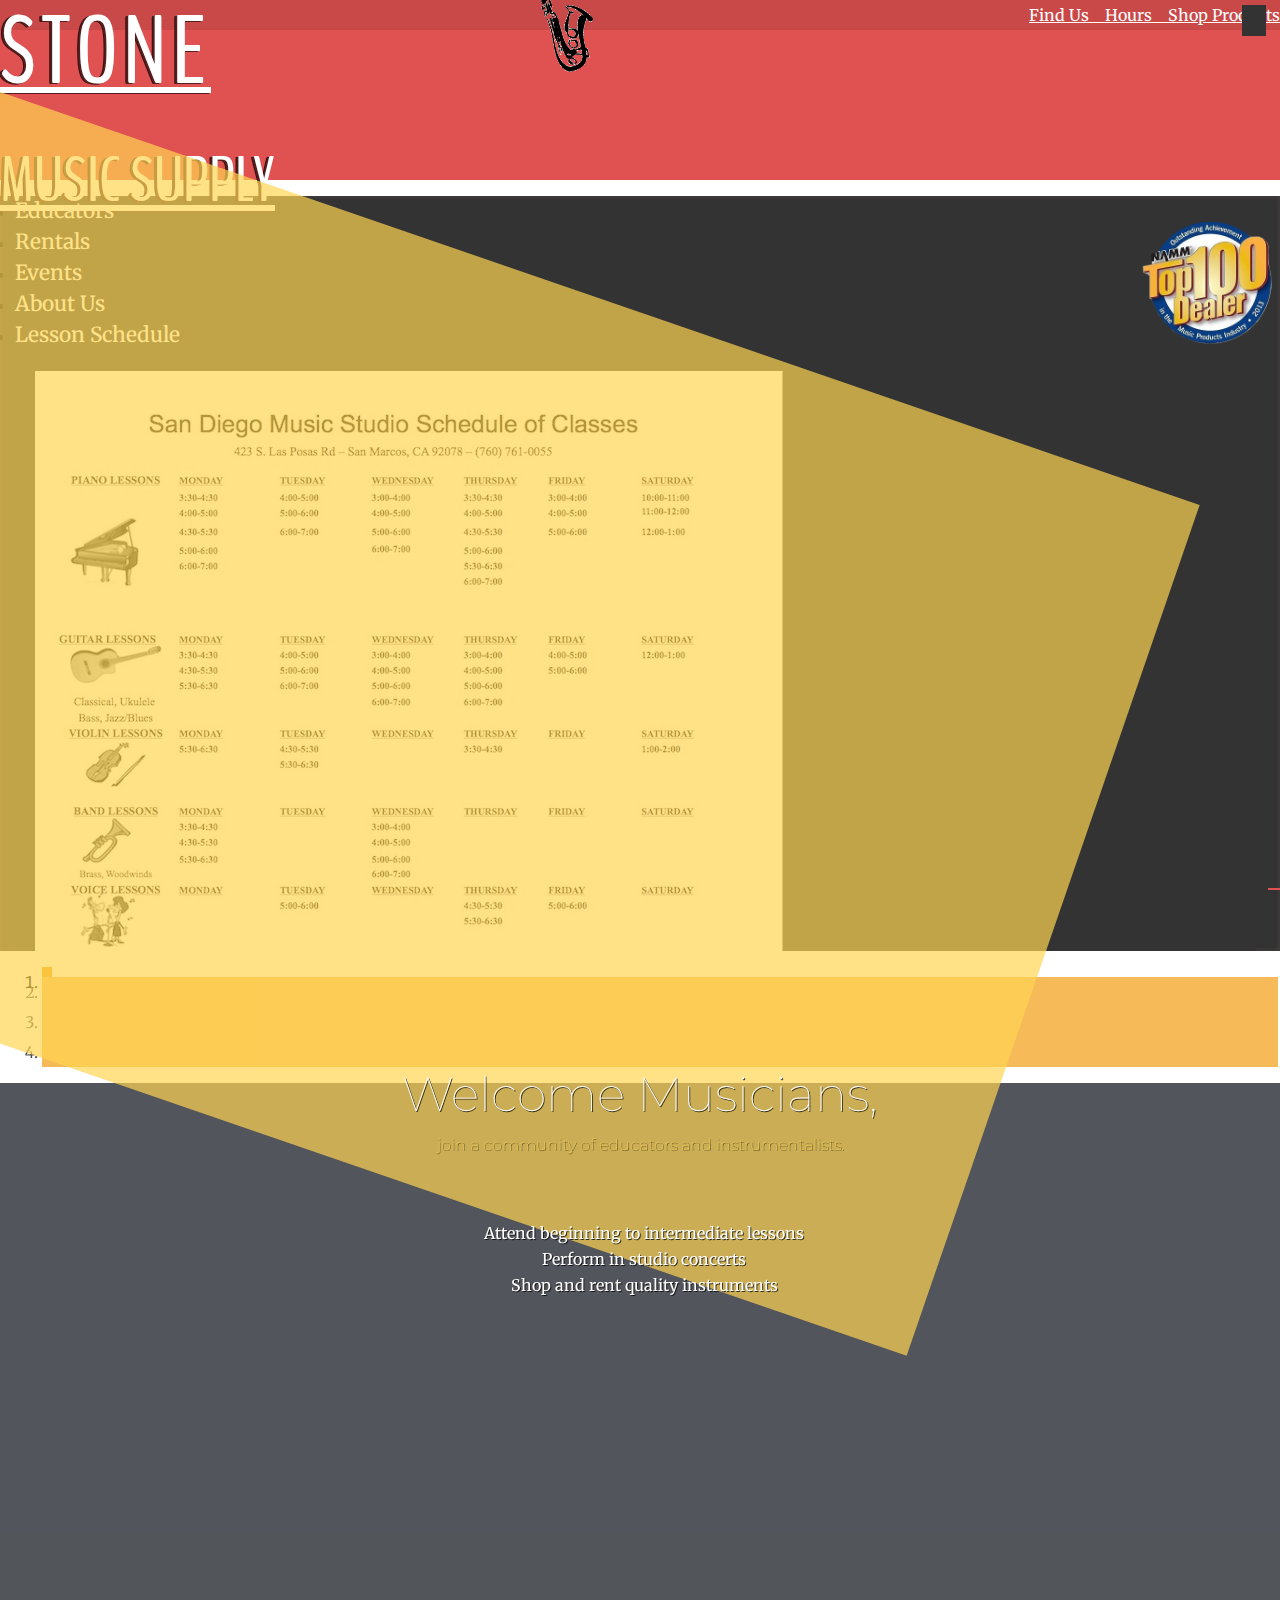
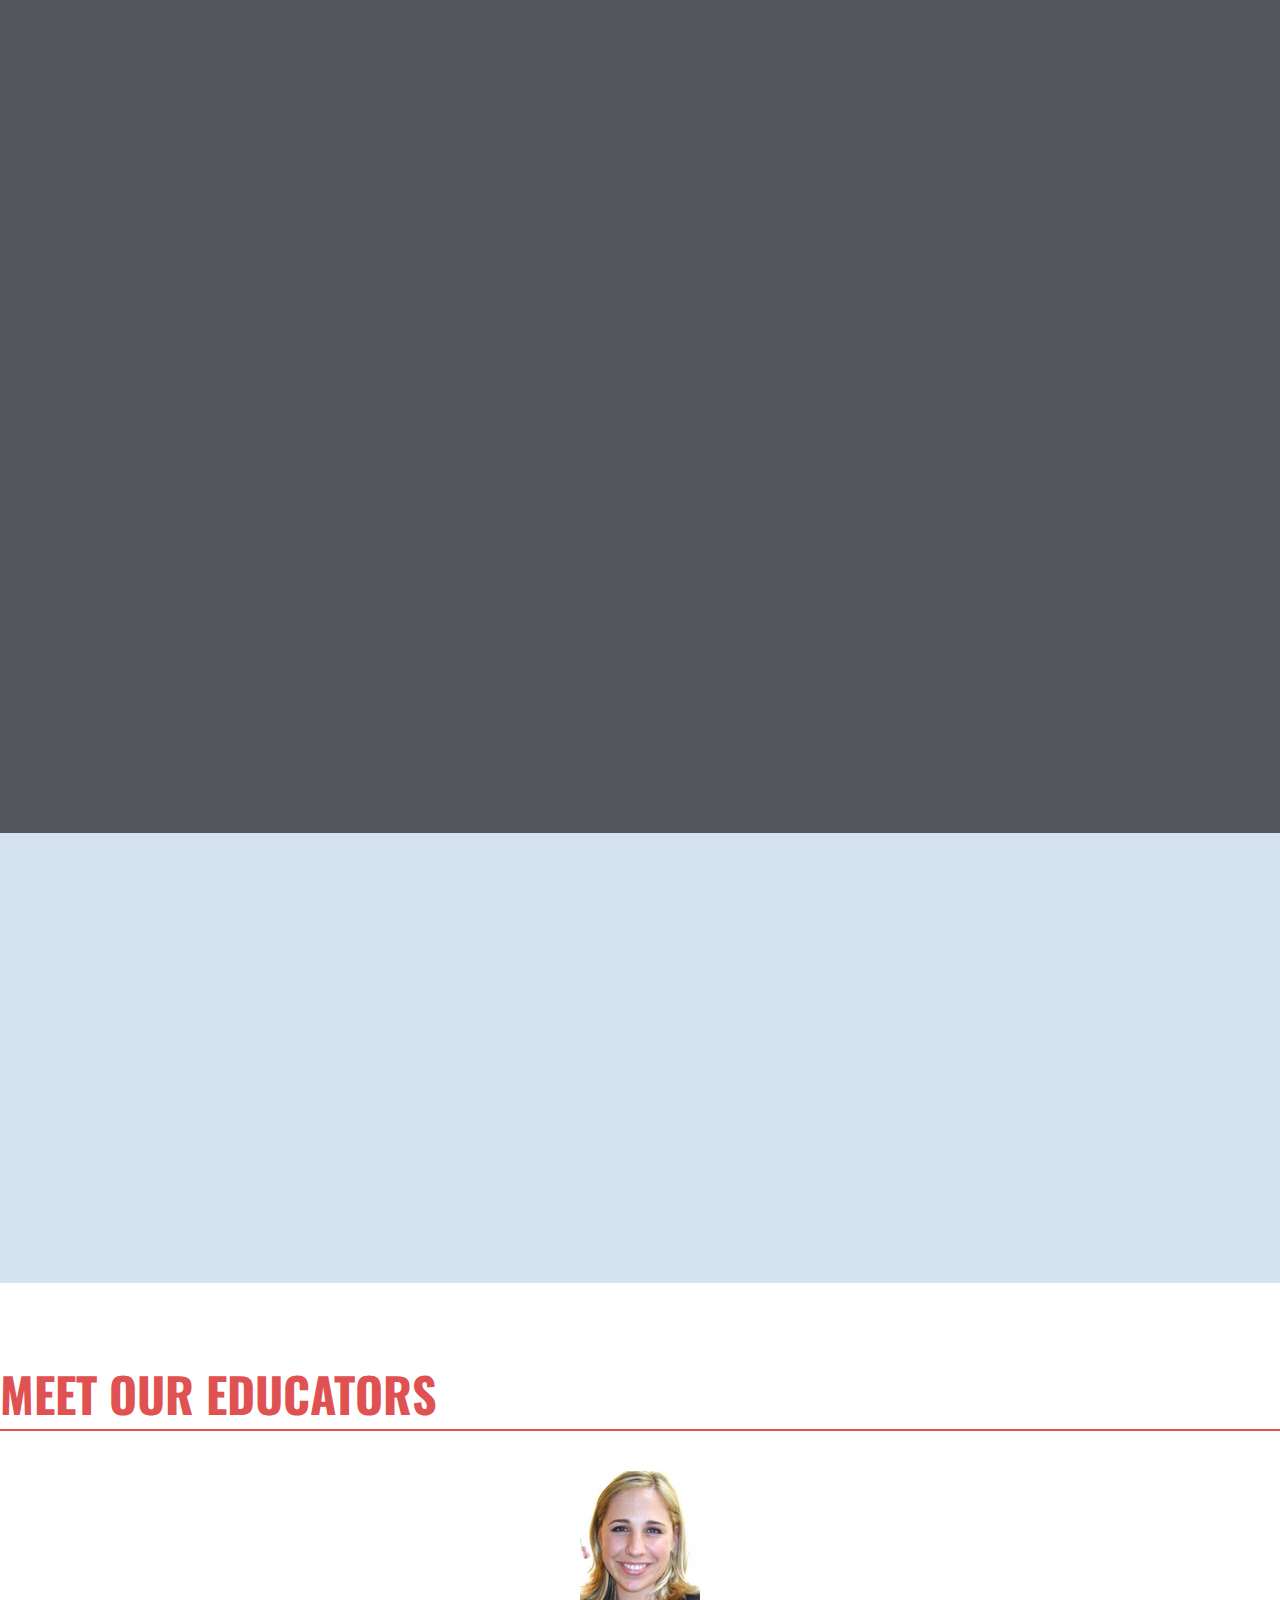
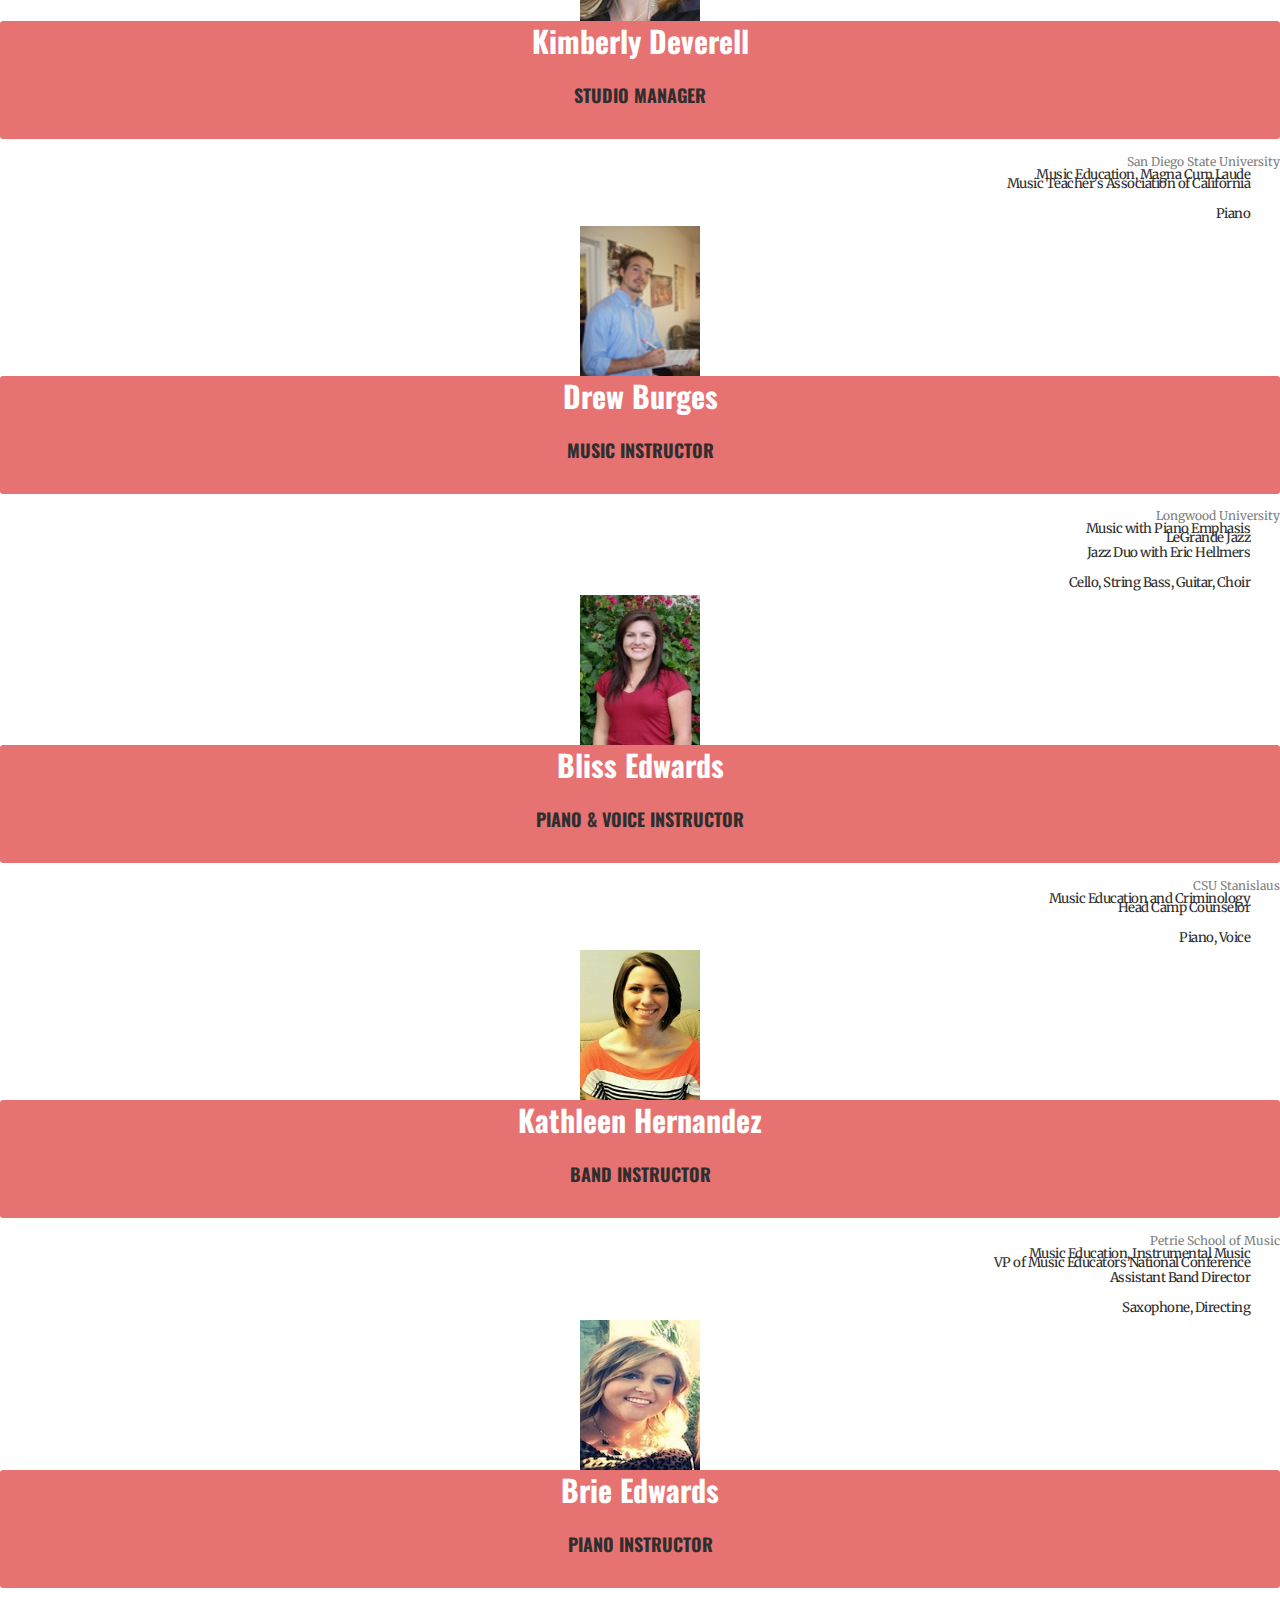
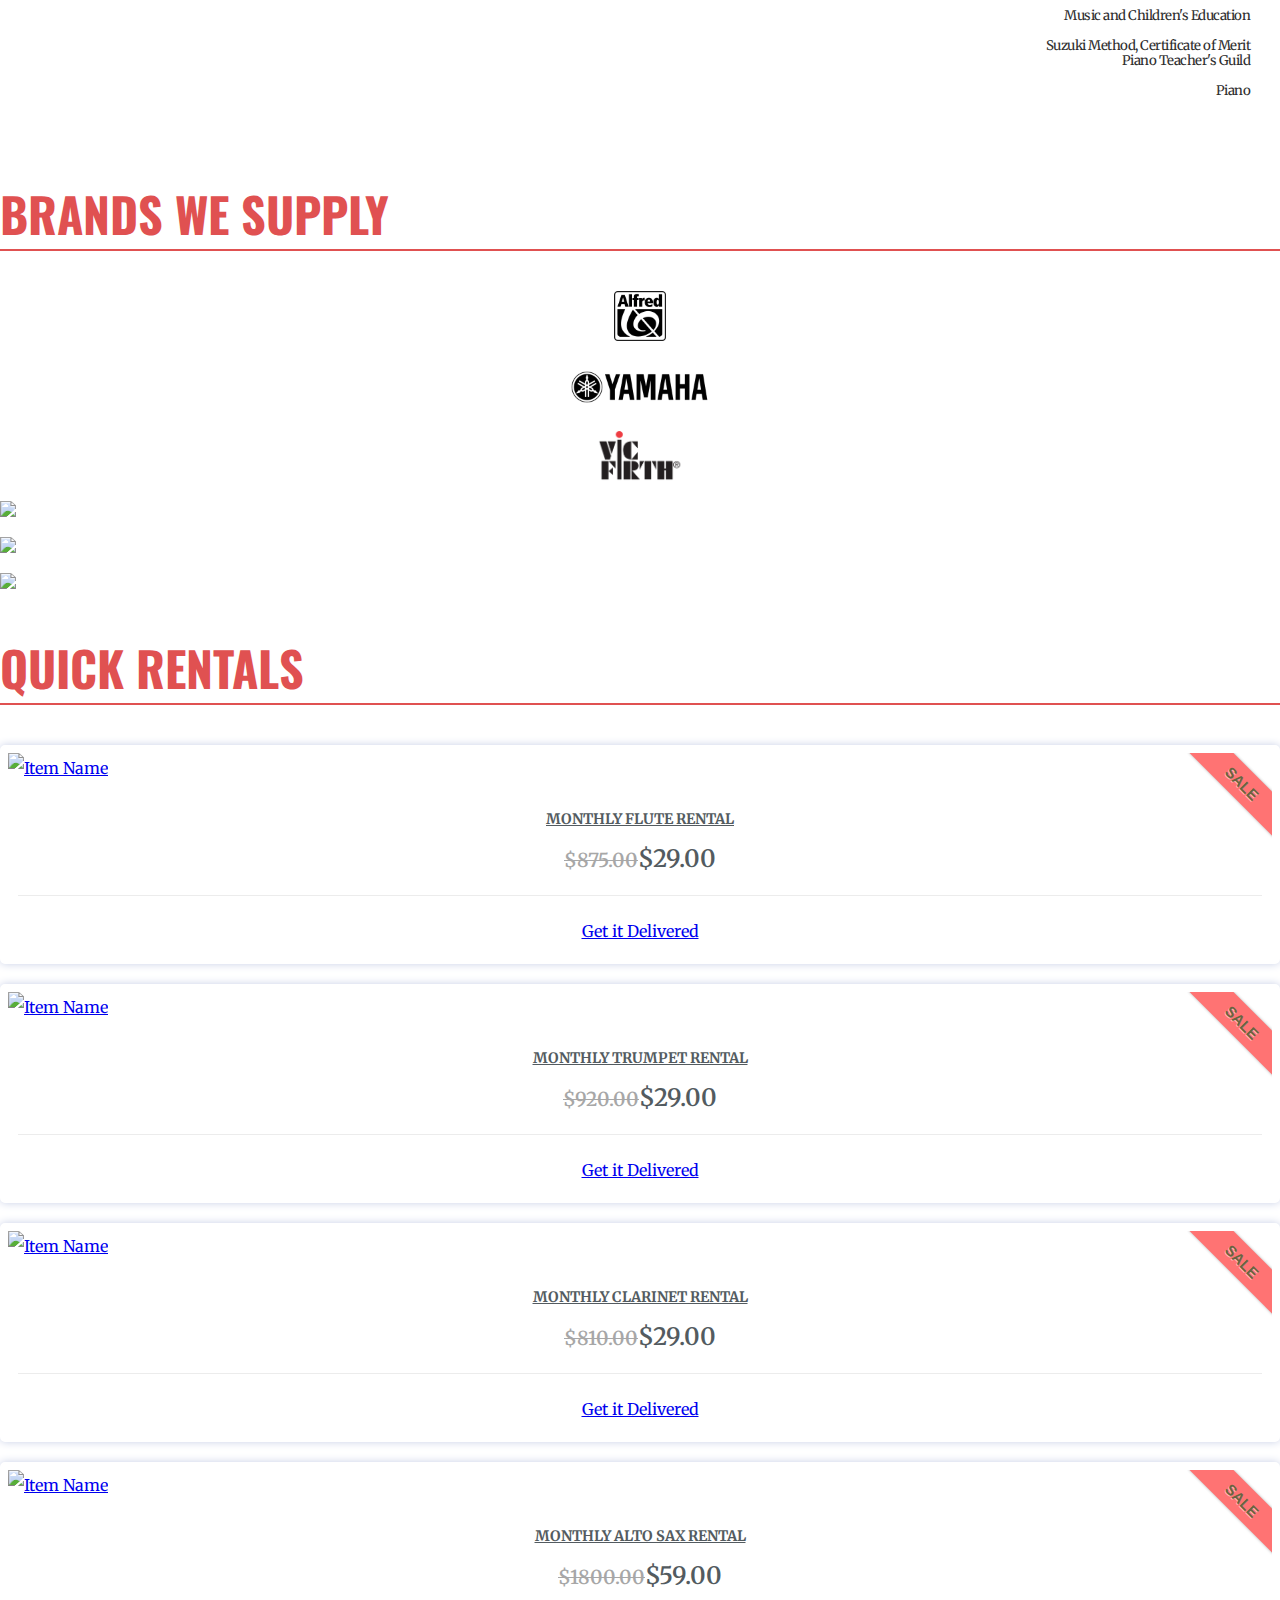
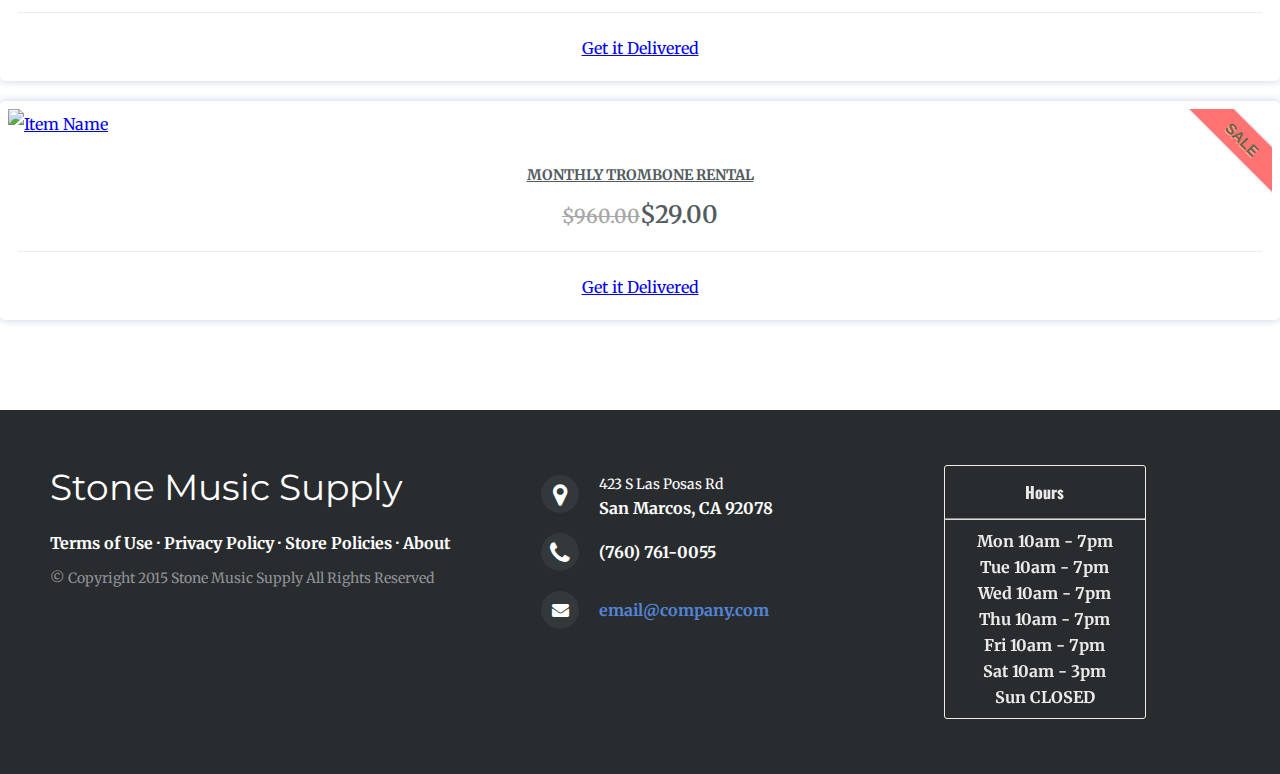
==== commit 7bee4f8c: "navbar bug and logo" ====
--- a/index.html
+++ b/index.html
@@ -32,7 +32,7 @@
         <div class="container">
             <div class="row">
                 <div class="col-md-12 topnav">
-                    <p>423 S Las Posas Rd San Marcos, CA 92078 &nbsp;&nbsp;&nbsp;&nbsp;(760) 761-0055</p>
+                    <a href="findus.html">Find Us</a><span><a href="#hours">&nbsp;&nbsp;&nbsp;&nbsp;Hours</a><a href="http://reedsforless.com">&nbsp;&nbsp;&nbsp;&nbsp;Shop Products</a></span>
                 </div>
 
             </div>
@@ -47,20 +47,20 @@
                     <span class="icon-bar"></span>
                     <span class="icon-bar"></span>
                 </button>
-                <a class="navbar-brand text-center" href="index.html">Stone<br> Music Supply </a>
-                <a class="navbar-brand mobile" href="index.html">Stone Music Supply</a>
+                <a class="navbar-brand simple" href="index.html"><span>STONE</span> <br>MUSIC SUPPLY<img src="img/saxlogo.jpg" id="saxlogo"/></a>
+                <a class="navbar-brand mobile" href="index.html">STONE MUSIC SUPPLY</a>
             </div>
                 <img src="img/top100.png" class="top100"/>
         </div>
     </div>
     <!-- LOGO HEADER END-->
-    <section class="menu-section" data-spy="affix" data-offset-top="900">
+    <section class="menu-section shadow" data-spy="affix" data-offset-top="900">
         <div class="container">
             <div class="row">
                 <div class="col-md-12">
                     <div class="navbar-collapse collapse ">
                         <ul id="menu-top" class="nav navbar-nav navbar-right">
-                            <li class="li-collapse"><a href="index.html"  class="menu-top-active">Home</a></li>
+                            <li class="li-collapse"><a href="#educators" id="active">Educators</a></li>
                             <li class="li-collapse"><a href="rentals.html" >Rentals</a></li>
                             <li class="li-collapse"><a href="events.html">Events</a></li>
                              <li class="li-collapse"><a href="about.html">About Us</a></li>
@@ -72,11 +72,11 @@
                         </ul>
                         <form class="navbar-form" role="search">
                           <div class="input-group">
-                            <input type="text" class="form-control search-control" placeholder="Search...">
+                            <input type="text" class="form-control search-control" placeholder="Search products...">
                             <span class="input-group-btn">
                               <button type="submit" class="btn btn-default btn-search">
                                 <span class="glyphicon glyphicon-search">
-                                  <span class="sr-only">Search...</span>
+                                  <span class="sr-only">Search ReedsForLess Products...</span>
                                 </span>
                               </button>
                             </span>
@@ -88,6 +88,7 @@
             </div>
         </div>
     </section>
+    <div id="top-shadow"></div>
     <!-- MENU SECTION END-->
     <!-- CAROUSEL  -->
     <div class="carousel fade-carousel slide" data-ride="carousel" data-interval="4000" id="bs-carousel">
@@ -179,7 +180,7 @@
     </div>
 
 
-    <section class="educators">
+    <section class="educators" id="educators">
       <div class="container">
         <h4 class="page-head-line">Meet Our Educators</h4>
         <div class="row">
@@ -295,184 +296,102 @@
         <div class="col-md-2 col-sm-4 col-xs-6"><img src="img/alfred.jpg" class="brand"/></div>
         <div class="col-md-2 col-sm-4 col-xs-6"><img src="img/yamaha.png" class="brand"/></div>
         <div class="col-md-2 col-sm-4 col-xs-6"><img src="img/vic.png" class="brand"/></div>
-        <div class="col-md-2 col-sm-4 col-xs-6"><img src="img/yamaha.png" class="brand"/></div>
-        <div class="col-md-2 col-sm-4 col-xs-6"><img src="img/alfred.jpg" class="brand"/></div>
-        <div class="col-md-2 col-sm-4 col-xs-6"><img src="img/alfred.jpg" class="brand"/></div>
+        <div class="col-md-2 col-sm-4 col-xs-6"><img src="img/vandoren.jpg" class="brand"/></div>
+        <div class="col-md-2 col-sm-4 col-xs-6"><img src="img/rico.jpg" class="brand"/></div>
+        <div class="col-md-2 col-sm-4 col-xs-6"><img src="img/jupiter.png" class="brand"/></div>
       </div>
     </section>
 
- <!--    <section class="newsfeed container">
-      <h4 class="page-head-line">Newsfeed</h4>
-                <div class="col-md-6">
-                      <div class="notice-board">
-                        <div class="panel panel-default">
-                            <div class="panel-heading"> Recent News
-                                <div class="pull-right" >
-                                    <div class="dropdown">
-                                        <button class="btn btn-success dropdown-toggle btn-xs" type="button" id="dropdownMenu1" data-toggle="dropdown" aria-expanded="true">
-                                          <span class="glyphicon glyphicon-cog"></span>
-                                          <span class="caret"></span>
-                                        </button>
-                                        <ul class="dropdown-menu" role="menu" aria-labelledby="dropdownMenu1">
-                                          <li role="presentation"><a role="menuitem" tabindex="-1" href="#">Recent</a></li>
-                                          <li role="presentation"><a role="menuitem" tabindex="-1" href="#">Upcoming</a></li>
-                                        </ul>
-                                    </div>
-                                </div>
-                            </div>
-                            <div class="panel-body">
-                                <ul >
-                                  <li>
-                                    <img class="active-news thumbnail" src="http://www.trbimg.com/img-5374c267/turbine/chi-ugc-ugc-relatedphoto-d146-symphonic-band-wins-states-top-band-awa-2014-05-15/600"/>
-                                    <div class="caption">
-                                      <h3>Lorem ipsum dolor sit amet ipsum dolor sit</h3>
-                                      <p class="news-caption">Lorem ipsum dolor sit amet ipsum dolor sit Lorem ipsum dolor sit amet ipsum dolor sit Lorem ipsum dolor sit amet ipsum dolor sit Lorem ipsum dolor sit amet ipsum dolor sit Lorem ipsum dolor sit amet ipsum dolor sit</p>
-                                    </div>
-                                  </li>
-                                </ul>
-                                    <div class="row">
-                                    <div class="col-md-4">
-                                      <img class="other-news thumbnail" src="http://www.trbimg.com/img-5374c267/turbine/chi-ugc-ugc-relatedphoto-d146-symphonic-band-wins-states-top-band-awa-2014-05-15/600"/>
-                                    </div>
-                                    <div class="col-md-8 news-item">
-                                      <a href="#"><p class="small-headline">
-                                      <strong class="small-headline">Lorem ipsum dolor sit amet ipsum dolor sit amet</strong><date class="pull-right">7/27/2015</date></p>
-                                        </a>
-                                    </div>
-                                  </div>
-                                    <div class="row">
-                                    <div class="col-md-4">
-                                      <img class="other-news thumbnail" src="http://www.trbimg.com/img-5374c267/turbine/chi-ugc-ugc-relatedphoto-d146-symphonic-band-wins-states-top-band-awa-2014-05-15/600"/>
-                                    </div>
-                                    <div class="col-md-8 news-item">
-                                      <a href="#"><p  class="small-headline">
-                                      <strong class="small-headline">Lorem ipsum dolor sit amet ipsum dolor sit amet</strong><date class="pull-right">7/27/2015</date>
-                                        </a>
-                                    </div>
-                                  </div>
-                                    <div class="row">
-                                    <div class="col-md-4">
-                                      <img class="other-news thumbnail" src="http://www.trbimg.com/img-5374c267/turbine/chi-ugc-ugc-relatedphoto-d146-symphonic-band-wins-states-top-band-awa-2014-05-15/600"/>
-                                    </div>
-                                    <div class="col-md-8 news-item">
-                                      <a href="#"><p  class="small-headline">
-                                      <strong>Lorem ipsum dolor sit amet ipsum dolor sit amet</strong><date class="pull-right">7/27/2015</date></p>
-                                        </a>
-                                    </div>
-                                  </div>
-                            </div>
-                            <div class="panel-footer">
-                                <a href="../events.html" class="btn btn-default btn-block"> <i class="glyphicon glyphicon-repeat"></i>More News</a>
-                            </div>
-                        </div>
-                    </div>
-    </section> -->
 
 
     <section class="rentals container">
-      <h4 class="page-head-line">Quick Buys</h4>
+      <h4 class="page-head-line">Quick Rentals</h4>
         <div class="responsive">
-
-          <!-- <div> -->
-            <div class="shop-item">
-              <div class="shop-item-image">
-                <a href="page-product-details.html"><img src="img/product6.jpg" alt="Item Name"></a>
-              </div>
-              <div class="title">
-                <h3><a href="page-product-details.html">Lorem ipsum dolor</a></h3>
-              </div>
-              <div class="colors">
-                <span class="color-white"></span>
-                <span class="color-black"></span>
-              </div>
-              <div class="price">
-                $999.99
-              </div>
-              <div class="actions">
-                <a href="page-product-details.html" class="btn btn-small"><i class="icon-shopping-cart icon-white"></i> Add to Cart</a>
-              </div>
-            </div>
-          <!-- </div> -->
-
-          <!-- <div> -->
-            <div class="shop-item">
-              <div class="shop-item-image">
-                <a href="page-product-details.html"><img src="img/product6.jpg" alt="Item Name"></a>
-              </div>
-              <div class="title">
-                <h3><a href="page-product-details.html">Lorem ipsum dolor</a></h3>
-              </div>
-              <div class="colors">
-                <span class="color-white"></span>
-                <span class="color-black"></span>
-              </div>
-              <div class="price">
-                $999.99
-              </div>
-              <div class="actions">
-                <a href="page-product-details.html" class="btn btn-small"><i class="icon-shopping-cart icon-white"></i> Add to Cart</a>
-              </div>
-            </div>
-          <!-- </div> -->
-          <!-- <div> -->
-            <div class="shop-item">
-              <div class="shop-item-image">
-                <a href="page-product-details.html"><img src="img/product6.jpg" alt="Item Name"></a>
-              </div>
-              <div class="title">
-                <h3><a href="page-product-details.html">Lorem ipsum dolor</a></h3>
-              </div>
-              <div class="colors">
-                <span class="color-white"></span>
-                <span class="color-black"></span>
-              </div>
-              <div class="price">
-                $999.99
-              </div>
-              <div class="actions">
-                <a href="page-product-details.html" class="btn btn-small"><i class="icon-shopping-cart icon-white"></i> Add to Cart</a>
-              </div>
-            </div>
-          <!-- </div> -->
-          <!-- <div> -->
-            <div class="shop-item">
-              <div class="shop-item-image">
-                <a href="page-product-details.html"><img src="img/product6.jpg" alt="Item Name"></a>
-              </div>
-              <div class="title">
-                <h3><a href="page-product-details.html">Lorem ipsum dolor</a></h3>
-              </div>
-              <div class="colors">
-                <span class="color-white"></span>
-                <span class="color-black"></span>
-              </div>
-              <div class="price">
-                $999.99
-              </div>
-              <div class="actions">
-                <a href="page-product-details.html" class="btn btn-small"><i class="icon-shopping-cart icon-white"></i> Add to Cart</a>
-              </div>
-            </div>
-          <!-- </div> -->
-          <!-- <div> -->
-            <div class="shop-item">
-              <div class="shop-item-image">
-                <a href="page-product-details.html"><img src="img/product6.jpg" alt="Item Name"></a>
-              </div>
-              <div class="title">
-                <h3><a href="page-product-details.html">Lorem ipsum dolor</a></h3>
-              </div>
-              <div class="colors">
-                <span class="color-white"></span>
-                <span class="color-black"></span>
-              </div>
-              <div class="price">
-                $999.99
-              </div>
-              <div class="actions">
-                <a href="page-product-details.html" class="btn btn-small"><i class="icon-shopping-cart icon-white"></i> Add to Cart</a>
-              </div>
-            </div>
+          <div class="shop-item">
+            <div class="ribbon-wrapper">
+              <div class="price-ribbon ribbon-red">SALE</div>
+            </div>
+            <div class="shop-item-image">
+              <a href="https://www.reedsforless.com/rentals/monthly-flute-rental.html"><img src="img/rentals/flute.jpg" class="quick-rental" alt="Item Name"></a>
+            </div>
+            <div class="title">
+              <h3><a href="https://www.reedsforless.com/rentals/monthly-flute-rental.html">Monthly Flute Rental</a></h3>
+            </div>
+            <div class="price">
+              <span class="price-was">$875.00</span>$29.00
+            </div>
+            <div class="actions">
+              <a href="https://www.reedsforless.com/rentals/monthly-flute-rental.html" class="btn btn-small"><i class="icon-shopping-cart icon-white"></i> Get it Delivered</a>
+            </div>
+          </div>
+          <div class="shop-item">
+            <div class="ribbon-wrapper">
+              <div class="price-ribbon ribbon-red">SALE</div>
+            </div>
+            <div class="shop-item-image">
+              <a href="https://www.reedsforless.com/rentals/monthly-trumpet-rental.html"><img src="img/rentals/trumpet.jpg" class="quick-rental" alt="Item Name"></a>
+            </div>
+            <div class="title">
+              <h3><a href="https://www.reedsforless.com/rentals/monthly-trumpet-rental.html">Monthly Trumpet Rental</a></h3>
+            </div>
+            <div class="price">
+              <span class="price-was">$920.00</span>$29.00
+            </div>
+            <div class="actions">
+              <a href="https://www.reedsforless.com/rentals/monthly-trumpet-rental.html" class="btn btn-small"><i class="icon-shopping-cart icon-white"></i> Get it Delivered</a>
+            </div>
+          </div>
+          <div class="shop-item">
+            <div class="ribbon-wrapper">
+              <div class="price-ribbon ribbon-red">SALE</div>
+            </div>
+            <div class="shop-item-image">
+              <a href="https://www.reedsforless.com/rentals/monthly-clarinet-rental.html"><img src="img/rentals/clarinet.jpg" class="quick-rental" alt="Item Name"></a>
+            </div>
+            <div class="title">
+              <h3><a href="https://www.reedsforless.com/rentals/monthly-clarinet-rental.html">Monthly Clarinet Rental</a></h3>
+            </div>
+            <div class="price">
+              <span class="price-was">$810.00</span>$29.00
+            </div>
+            <div class="actions">
+              <a href="https://www.reedsforless.com/rentals/monthly-clarinet-rental.html" class="btn btn-small"><i class="icon-shopping-cart icon-white"></i> Get it Delivered</a>
+            </div>
+          </div>
+          <div class="shop-item">
+            <div class="ribbon-wrapper">
+              <div class="price-ribbon ribbon-red">SALE</div>
+            </div>
+            <div class="shop-item-image">
+              <a href="https://www.reedsforless.com/rentals/monthly-alto-saxophone-rental.html"><img src="img/rentals/sax.jpg" class="quick-rental" alt="Item Name"></a>
+            </div>
+            <div class="title">
+              <h3><a href="https://www.reedsforless.com/rentals/monthly-alto-saxophone-rental.html">Monthly Alto Sax Rental</a></h3>
+            </div>
+            <div class="price">
+              <span class="price-was">$1800.00</span>$59.00
+            </div>
+            <div class="actions">
+              <a href="https://www.reedsforless.com/rentals/monthly-alto-saxophone-rental.html" class="btn btn-small"><i class="icon-shopping-cart icon-white"></i> Get it Delivered</a>
+            </div>
+          </div>
+          <div class="shop-item">
+            <div class="ribbon-wrapper">
+              <div class="price-ribbon ribbon-red">SALE</div>
+            </div>
+            <div class="shop-item-image">
+              <a href="https://www.reedsforless.com/rentals/monthly-trombone-rental.html"><img src="img/rentals/trombone.jpg" class="quick-rental" alt="Item Name"></a>
+            </div>
+            <div class="title">
+              <h3><a href="https://www.reedsforless.com/rentals/monthly-trombone-rental.html">Monthly Trombone Rental</a></h3>
+            </div>
+            <div class="price">
+              <span class="price-was">$960.00</span>$29.00
+            </div>
+            <div class="actions">
+              <a href="phttps://www.reedsforless.com/rentals/monthly-trombone-rental.html" class="btn btn-small"><i class="icon-shopping-cart icon-white"></i> Get it Delivered</a>
+            </div>
+          </div>
         </div>          
     </section>
 
@@ -483,11 +402,11 @@
         <h3>Stone Music Supply</h3>
 
         <p class="footer-links">
-           <a href="terms.html"> Terms of Use</a>
+           <a href="terms.html">Terms of Use</a>
           ·
           <a href="terms.html">Privacy Policy</a>
           ·
-          <a href="terms.html">Security</a>
+          <a href="terms.html">Store Policies</a>
           ·
           <a href="about.html">About</a>
         </p>
@@ -515,20 +434,17 @@
       </div>
 
       <div class="footer-right">
-
-        <p class="footer-company-about">
-          <span>About the company</span>
-          Lorem ipsum dolor sit amet, consectateur adispicing elit. Fusce euismod convallis velit, eu auctor lacus vehicula sit amet.
-        </p>
-
-        <div class="footer-icons">
-
-          <a href="#"><i class="fa fa-facebook"></i></a>
-          <a href="#"><i class="fa fa-twitter"></i></a>
-          <a href="#"><i class="fa fa-linkedin"></i></a>
-
-        </div>
-
+        <div id="hours">
+          <h4>Hours</h4>
+          <hr>
+          <p>Mon 10am - 7pm</p>
+          <p>Tue 10am - 7pm</p>
+          <p>Wed 10am - 7pm</p>
+          <p>Thu 10am - 7pm</p>
+          <p>Fri 10am - 7pm</p>
+          <p>Sat 10am - 3pm</p>
+          <p>Sun CLOSED</p>
+        </div>
       </div>
     </footer>
 
--- a/css/style.css
+++ b/css/style.css
@@ -43,9 +43,9 @@
 .page-head-line {
     font-weight: 900;
     padding-bottom: 20px;
-    border-bottom: 2px solid #F0677C;
+    border-bottom: 2px solid #E05151;
     text-transform: uppercase;
-    color: #F0677C;
+    color: #E05151;
     font-size: 3em;
     margin-bottom: 40px;
 }
@@ -72,7 +72,7 @@
 color: #fff;
 text-align: center;
 cursor:pointer;
-background-color:#F0677C;
+background-color:#E05151;
 -webkit-border-radius:50%;
     -moz-border-radius:50%;
 }
@@ -80,15 +80,21 @@
    HEADER SECTION STYLES
  ============================================================ */
 header {
-    background-color: #E05151;
+    background-color: #c94848;
     color: #fff;
-    padding: 10px 10px;
+    padding-top: 0;
+    padding-bottom: 0;
     text-align: right;
-    opacity: .9;
-}
-header p {
+
+}
+header a{
     margin-bottom: 0;
-    color: #333333; 
+    color: #fff; 
+}
+header a:hover{
+    margin-bottom: 0;
+    opacity: .8;
+    text-decoration: none!important;
 }
 
 
@@ -124,35 +130,6 @@
         height: 80px!important;
     }
 }
-
-/*.title-2 {
-    color: #fff;
-    font-family:  'Montserrat Subrayada', sans-serif;
-    text-transform: uppercase;
-    font-size: 3.5em;
-    text-align: center;
-    position: relative;
-    bottom: 0;
-}
-
-.title-2 {
-    font-family: 'Montserrat Subrayada', sans-serif;
-    text-transform: none;
-    letter-spacing: 2px;   
-    font-size: .7em !important;
-}
-
-@media screen and (min-width: 768px){
-    .navbar > .container .navbar-brand, .navbar > .container-fluid .navbar-brand {
-        display: none;
-    }
-}
-
-@media screen and (max-width: 768px){
-    .title {
-        display: none;
-    }
-}*/
 
 /* USER SETTINGS DIV */
 .user-settings-wrapper .nav > li > a {
@@ -164,7 +141,7 @@
     -moz-border-radius: 50%;
     height: 60px;
     width: 60px;
-    background-color: #F0677C;
+    background-color: #E05151;
     color: #fff;
 }
 
@@ -230,7 +207,7 @@
     position: relative;
     vertical-align: baseline;
     height: auto;
-
+    font-size: 1.3em;
 }
 
 .menu-top-active {
@@ -238,11 +215,17 @@
 }
 
 .menu-section .nav > li > a:hover,.menu-section .nav > li > a:focus {
-    background-color: #F0677C!important;
+    background-color: #E05151!important;
 }
 
 .menu-section .dropdown-menu > li > a:hover,.menu-section .dropdown-menu > li > a:focus {
-    background-color: #F0677C!important;
+    background-color: #E05151!important;
+}
+
+.shadow {
+   -moz-box-shadow:    inset 0 0 5px #524646;
+   -webkit-box-shadow: inset 0 0 5px #524646;
+   box-shadow:         inset 0 0 5px #524646;
 }
 
 .navbar-inverse {
@@ -251,7 +234,7 @@
 }
 
 .navbar-toggle {
-    background-color: #F0677C;
+    background-color: #E05151;
     border: 1px solid #fff;
 }
 
@@ -293,6 +276,22 @@
         padding-left: 15px !important;
         padding-right: 15px!important;
     }
+    #top-shadow {
+        display: none!important;
+    }
+}
+
+#top-shadow {
+    position: fixed;
+    top: 0;
+    left: 0;
+    width: 100%;
+    height: 50px;
+    z-index: 999;
+    -webkit-box-shadow: 0 8px 8px rgba(0, 0, 0, 0.2);
+    -moz-box-shadow: 0 8px 8px rgba(0, 0, 0, 0.2);
+    box-shadow: 0 8px 8px rgba(0, 0, 0, 0.2);
+    display: none;
 }
 /* =============================================================
    FOOTER SECTION STYLES
@@ -431,7 +430,13 @@
 /* Footer Right */
 
 .footer-distributed .footer-right{
-    width: 20%;
+    width: 200px;
+    border: 1px solid #fff;
+    border-radius: 3px;
+    background-color: transparent;
+    opacity: .9;
+    text-align: center;
+    line-height: 10px;
 }
 
 .footer-distributed .footer-company-about{
@@ -469,6 +474,11 @@
 
     margin-right: 3px;
     margin-bottom: 5px;
+}
+
+.footer-right hr {
+    margin-bottom: 10px;
+    margin-top: 10px;
 }
 
 /* If you don't want the footer to be responsive, remove these media queries */
--- a/css/main.css
+++ b/css/main.css
@@ -1,3 +1,5 @@
+@import url(http://fonts.googleapis.com/css?family=League+Script:400|BenchNine:400,700|Six+Caps);
+
 html, body {
 	height: 100%;
 	margin: 0;
@@ -21,13 +23,31 @@
 
 a.navbar-brand{
 	color: #fff!important;
-	font-size: 2em;
-	line-height: 1em;
-  font-family: 'Oswald', sans-serif !important;
-}
-
-.navbar-brand a {
-  font-family: 'Oswald', sans-serif;
+	font-size: 4em!important;
+  font-family: 'BenchNine', sans-serif !important;
+  width: auto;
+  line-height: 45px;
+}
+
+a.navbar-brand span {
+  letter-spacing: 5px;
+  font-size: 1.5em !important;
+}
+
+img#saxlogo {
+      margin-right: 0;
+    position: relative;
+    /* z-index: 2000; */
+    bottom: 2em;
+    left: 3.9em;
+    width: 60px;
+    -ms-transform: rotate(-38deg);
+    -webkit-transform: rotate(-38deg);
+    transform: rotate(-38deg);
+}
+
+.simple {
+  text-shadow: -2px 1px 0 #541F1F, -3px 1px 0 #350F0F;
 }
 
 .nav-tabs > li, .nav-pills > li {
@@ -46,7 +66,7 @@
 	bottom: 10px;
 	right: 0;
 	border: none;
-	background-color: #F0677C!important;
+	background-color: #E05151!important;
 }
 
 .topnav {
@@ -68,12 +88,12 @@
 
 img.top100 {
 	float: right;
-	width: 100px;
-	margin-top: 20px;
+	width: 140px;
+	margin-top: 10px;
 }
 
 @media screen and (max-width: 767px) {
-	img.top100 {
+	img.top100, a.navbar-brand.simple {
 		display: none;
 	}
 }
@@ -200,17 +220,19 @@
     padding: 8px 12px;
     border-radius: 0px;
     border-width: 0px;
-    color: rgb(119, 119, 119);
+    color: #fff!important;
     background-color: rgb(248, 248, 248);
     border-color: rgb(231, 231, 231);
     box-shadow: none;
     outline: none;
+    font-family: 'Merriweather', serif;
+    letter-spacing: 2px;
   }
   .navbar-collapse form[role="search"] input {
     padding: 16px 12px;
     font-size: 14pt;
     font-style: italic;
-    color: rgb(160, 160, 160);
+    color: #ffffff;
     box-shadow: none;
   }
 
@@ -632,7 +654,7 @@
 }
 
 #yellow {
-  background-color: #FFD452;
+  background-color: rgba(255, 212, 82, 0.78);
 }
 
 #lt-red {
@@ -851,6 +873,7 @@
 }
 .shop-item img {
   max-width: 100%;
+  height: 300px;
 }
 .shop-item .image {
   text-align: center;
@@ -963,7 +986,12 @@
     display: none;
   }
 
-}
+  img.quick-rental {
+    height: 100px;
+  }
+
+}
+
 
 
 
